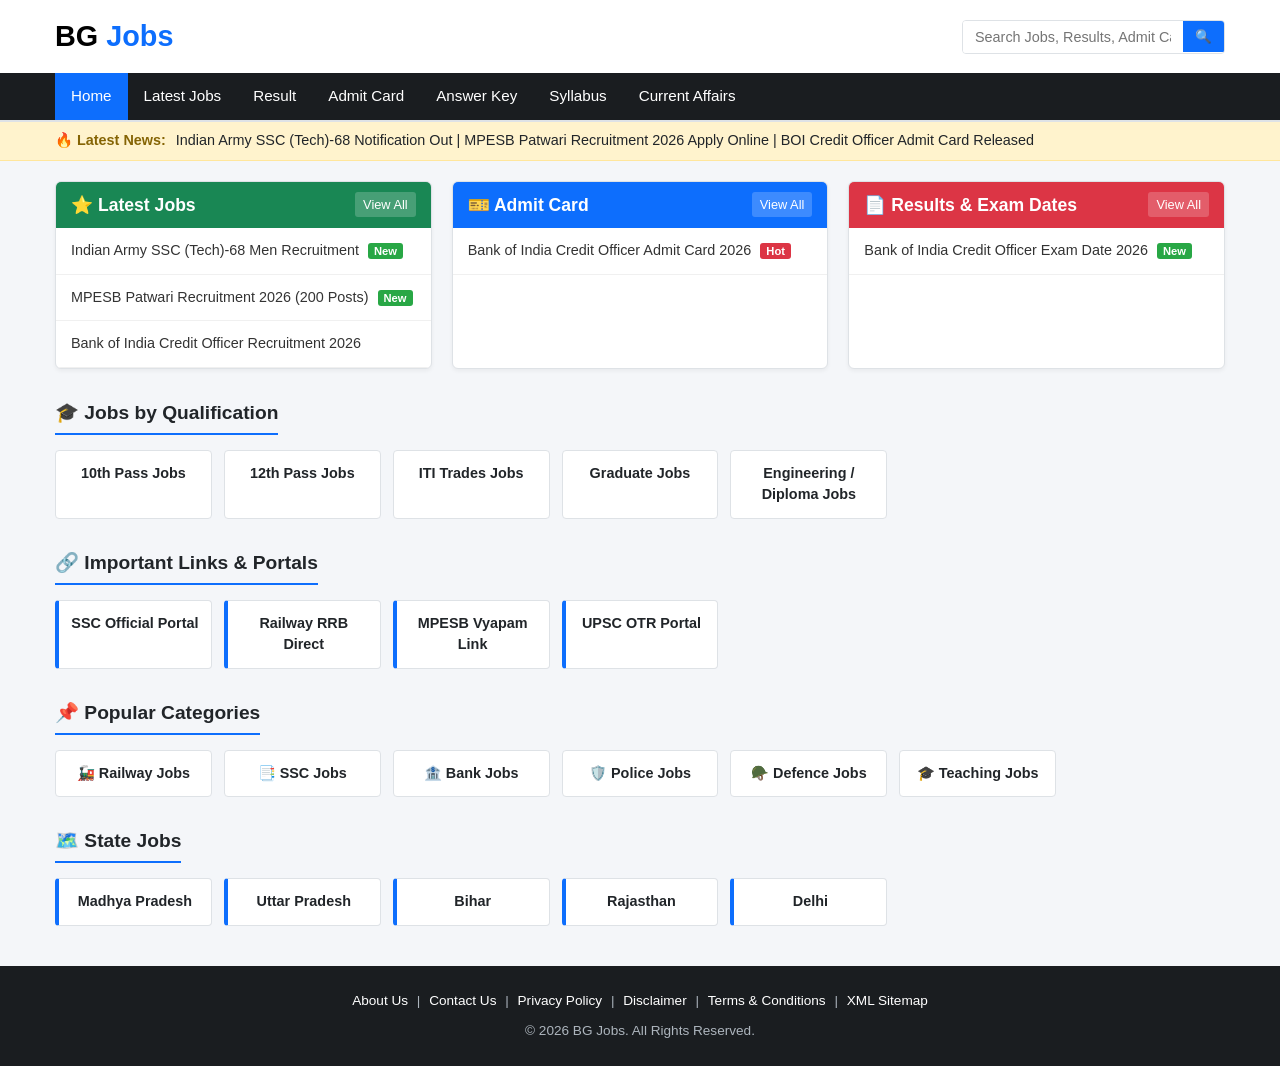
==== index.html @ e2cf0f4a "Update index.html" ====
<!DOCTYPE html>
<html lang="hi">
<head>
    <meta charset="UTF-8">
    <meta name="viewport" content="width=device-width, initial-scale=1.0">
    <meta http-equiv="X-UA-Compatible" content="IE=edge">
    
    <!-- Title & Primary SEO Meta Tags -->
    <title>BG Jobs | Latest Sarkari Jobs, Admit Card & Results 2026</title>
    <meta name="description" content="BG Jobs: Get latest updates on Sarkari Result, Railway, SSC, Bank, MPESB, Police Govt Jobs, Admit Cards, Answer Keys, Syllabus & Admissions in Hindi.">
    <meta name="keywords" content="Sarkari Result, BG Jobs, MPESB Patwari, Bank Jobs, SSC CGL 2026, Railway Recruitment, Admit Card, Results 2026">
    <meta name="author" content="BG Jobs">
    <meta name="robots" content="index, follow, max-image-preview:large">
    <meta name="theme-color" content="#0b7a2f">

    <!-- Preconnect for Performance -->
    <link rel="preconnect" href="https://fonts.googleapis.com">
    <link rel="preconnect" href="https://fonts.gstatic.com" crossorigin>

    <!-- Canonical URL -->
    <link rel="canonical" href="https://bgsarkariresult.github.io/bgjob/">

    <!-- Open Graph for Social Sharing -->
    <meta property="og:title" content="BG Jobs - Latest Sarkari Jobs, Results & Admit Card 2026">
    <meta property="og:description" content="Find all latest government job notifications, admit cards, and results on BG Jobs.">
    <meta property="og:type" content="website">
    <meta property="og:url" content="https://bgsarkariresult.github.io/bgjob/">
    <meta property="og:image" content="https://bgsarkariresult.github.io/bgjob/assets/images/og-image.jpg">
    <meta property="og:site_name" content="BG Jobs">
    <meta property="og:locale" content="hi_IN">

    <!-- Twitter Card Meta -->
    <meta name="twitter:card" content="summary_large_image">
    <meta name="twitter:title" content="BG Jobs | Latest Sarkari Jobs 2026">
    <meta name="twitter:description" content="Latest Govt Jobs, Admit Card, Answer Key & Results Updates in Hindi.">
    <meta name="twitter:image" content="https://bgsarkariresult.github.io/bgjob/assets/images/og-image.jpg">

    <!-- Icons & Manifest -->
    <link rel="shortcut icon" href="favicon.ico" type="image/x-icon">
    <link rel="icon" type="image/png" sizes="32x32" href="assets/images/favicon-32x32.png">
    <link rel="icon" type="image/png" sizes="16x16" href="assets/images/favicon-16x16.png">
    <link rel="apple-touch-icon" sizes="180x180" href="assets/images/apple-touch-icon.png">
    <link rel="manifest" href="manifest.json">

    <!-- Stylesheet -->
    <link rel="stylesheet" href="assets/css/style.css">

    <!-- WebSite Schema JSON-LD -->
    <script type="application/ld+json">
    {
      "@context": "https://schema.org",
      "@type": "WebSite",
      "name": "BG Jobs",
      "url": "https://bgsarkariresult.github.io/bgjob/",
      "potentialAction": {
        "@type": "SearchAction",
        "target": "https://bgsarkariresult.github.io/bgjob/search.html?q={search_term_string}",
        "query-input": "required name=search_term_string"
      }
    }
    </script>
</head>
<body>

    <!-- Header & Navigation -->
    <header class="site-header">
        <div class="container header-flex">
            <!-- Single H1 for SEO Integrity -->
            <h1 class="logo">
                <a href="index.html">BG <span>Jobs</span></a>
            </h1>
            <div class="search-box">
                <input type="text" id="searchInput" placeholder="Search Jobs, Results, Admit Card...">
                <button type="button" id="searchBtn" aria-label="Search">🔍</button>
            </div>
        </div>
        <nav class="main-nav">
            <div class="container nav-links">
                <a href="index.html" class="active">Home</a>
                <a href="jobs/index.html">Latest Jobs</a>
                <a href="results/index.html">Result</a>
                <a href="admit-card/index.html">Admit Card</a>
                <a href="answer-key/index.html">Answer Key</a>
                <a href="syllabus/index.html">Syllabus</a>
                <a href="current-affairs/index.html">Current Affairs</a>
            </div>
        </nav>
    </header>

    <!-- News Ticker Section -->
    <div class="ticker-wrapper">
        <div class="container ticker-flex">
            <span class="ticker-label">🔥 Latest News:</span>
            <div class="ticker-content">
                <a href="jobs/indian-army-ssc-tech-68-men-recruitment-2026-notification-eligibility-dates-salary.html">Indian Army SSC (Tech)-68 Notification Out</a> | 
                <a href="jobs/mpesb-patwari-recruitment-2026-notification-out-apply-online-for-200-posts.html">MPESB Patwari Recruitment 2026 Apply Online</a> | 
                <a href="jobs/bank-of-india-credit-officer-admit-card-2026-out-download-call-letter-at-bankofindia-co-in.html">BOI Credit Officer Admit Card Released</a>
            </div>
        </div>
    </div>

    <main class="container main-content">

        <!-- Core Sarkari Result 3-Column Grid -->
        <div class="job-grid-container">
            
            <!-- Column 1: Latest Jobs -->
            <section class="job-card-box">
                <div class="box-header bg-green">
                    <h2>⭐ Latest Jobs</h2>
                    <a href="jobs/index.html">View All</a>
                </div>
                <ul class="job-list">
                    <li><a href="jobs/indian-army-ssc-tech-68-men-recruitment-2026-notification-eligibility-dates-salary.html">Indian Army SSC (Tech)-68 Men Recruitment <span class="badge new">New</span></a></li>
                    <li><a href="jobs/mpesb-patwari-recruitment-2026-notification-out-apply-online-for-200-posts.html">MPESB Patwari Recruitment 2026 (200 Posts) <span class="badge new">New</span></a></li>
                    <li><a href="jobs/bank-of-india-credit-officer-exam-date-2026-out-check-exam-date-admit-card-link.html">Bank of India Credit Officer Recruitment 2026</a></li>
                </ul>
            </section>

            <!-- Column 2: Admit Card -->
            <section class="job-card-box">
                <div class="box-header bg-blue">
                    <h2>🎫 Admit Card</h2>
                    <a href="admit-card/index.html">View All</a>
                </div>
                <ul class="job-list">
                    <li><a href="jobs/bank-of-india-credit-officer-admit-card-2026-out-download-call-letter-at-bankofindia-co-in.html">Bank of India Credit Officer Admit Card 2026 <span class="badge hot">Hot</span></a></li>
                </ul>
            </section>

            <!-- Column 3: Results & Exam Dates -->
            <section class="job-card-box">
                <div class="box-header bg-red">
                    <h2>📄 Results & Exam Dates</h2>
                    <a href="results/index.html">View All</a>
                </div>
                <ul class="job-list">
                    <li><a href="jobs/bank-of-india-credit-officer-exam-date-2026-out-check-exam-date-admit-card-link.html">Bank of India Credit Officer Exam Date 2026 <span class="badge new">New</span></a></li>
                </ul>
            </section>

        </div>

        <!-- Additional Section: Qualification-Wise Jobs -->
        <section class="categories-section">
            <h2 class="section-title">🎓 Jobs by Qualification</h2>
            <div class="category-grid">
                <a href="qualification/10th-pass.html" class="cat-btn">10th Pass Jobs</a>
                <a href="qualification/12th-pass.html" class="cat-btn">12th Pass Jobs</a>
                <a href="qualification/iti-jobs.html" class="cat-btn">ITI Trades Jobs</a>
                <a href="qualification/graduate.html" class="cat-btn">Graduate Jobs</a>
                <a href="qualification/diploma.html" class="cat-btn">Engineering / Diploma Jobs</a>
            </div>
        </section>

        <!-- Additional Section: Important Links -->
        <section class="categories-section">
            <h2 class="section-title">🔗 Important Links & Portals</h2>
            <div class="category-grid">
                <a href="important/ssc-portal.html" class="cat-btn state">SSC Official Portal</a>
                <a href="important/rrb-portal.html" class="cat-btn state">Railway RRB Direct</a>
                <a href="important/mpesb-portal.html" class="cat-btn state">MPESB Vyapam Link</a>
                <a href="important/upsc-portal.html" class="cat-btn state">UPSC OTR Portal</a>
            </div>
        </section>

        <!-- Popular Categories Grid -->
        <section class="categories-section">
            <h2 class="section-title">📌 Popular Categories</h2>
            <div class="category-grid">
                <a href="category/railway.html" class="cat-btn">🚂 Railway Jobs</a>
                <a href="category/ssc.html" class="cat-btn">📑 SSC Jobs</a>
                <a href="category/bank.html" class="cat-btn">🏦 Bank Jobs</a>
                <a href="category/police.html" class="cat-btn">🛡️ Police Jobs</a>
                <a href="category/defence.html" class="cat-btn">🪖 Defence Jobs</a>
                <a href="category/teaching.html" class="cat-btn">🎓 Teaching Jobs</a>
            </div>
        </section>

        <!-- State-Wise Jobs -->
        <section class="categories-section">
            <h2 class="section-title">🗺️ State Jobs</h2>
            <div class="category-grid">
                <a href="state-jobs/mp.html" class="cat-btn state">Madhya Pradesh</a>
                <a href="state-jobs/up.html" class="cat-btn state">Uttar Pradesh</a>
                <a href="state-jobs/bihar.html" class="cat-btn state">Bihar</a>
                <a href="state-jobs/rajasthan.html" class="cat-btn state">Rajasthan</a>
                <a href="state-jobs/delhi.html" class="cat-btn state">Delhi</a>
            </div>
        </section>

    </main>

    <!-- Footer -->
    <footer class="site-footer">
        <div class="container footer-content">
            <div class="footer-links">
                <a href="pages/about.html">About Us</a> |
                <a href="pages/contact.html">Contact Us</a> |
                <a href="pages/privacy-policy.html">Privacy Policy</a> |
                <a href="pages/disclaimer.html">Disclaimer</a> |
                <a href="pages/terms.html">Terms & Conditions</a> |
                <a href="sitemap.xml">XML Sitemap</a>
            </div>
            <p class="copyright">&copy; BG Jobs. All Rights Reserved.</p>
        </div>
    </footer>

    <!-- JavaScript File -->
    <script src="assets/js/script.js"></script>
    <script>
        // Dynamic Copyright Year
        document.querySelector(".copyright").innerHTML = "© " + new Date().getFullYear() + " BG Jobs. All Rights Reserved.";
    </script>
</body>
</html>
---- assets/css/style.css ----
/* RESET & VARIABLES */
:root {
    --primary-color: #0d6efd;
    --dark-bg: #1a1d20;
    --light-bg: #f8f9fa;
    --text-color: #212529;
    --border-color: #dee2e6;
    --green-header: #198754;
    --blue-header: #0d6efd;
    --red-header: #dc3545;
}

* {
    margin: 0;
    padding: 0;
    box-sizing: border-box;
    font-family: -apple-system, BlinkMacSystemFont, "Segoe UI", Roboto, Arial, sans-serif;
}

body {
    background-color: #f4f6f9;
    color: var(--text-color);
    line-height: 1.5;
}

.container {
    max-width: 1200px;
    margin: 0 auto;
    padding: 0 15px;
}

a {
    text-decoration: none;
    color: inherit;
}

/* HEADER & NAV */
.site-header {
    background-color: #ffffff;
    border-bottom: 2px solid var(--border-color);
}

.header-flex {
    display: flex;
    justify-content: space-between;
    align-items: center;
    padding: 15px;
    flex-wrap: wrap;
    gap: 10px;
}

.logo {
    font-size: 1.8rem;
    font-weight: 800;
    color: #000;
}

.logo span {
    color: var(--primary-color);
}

.search-box {
    display: flex;
    align-items: center;
    border: 1px solid var(--border-color);
    border-radius: 4px;
    overflow: hidden;
}

.search-box input {
    border: none;
    padding: 8px 12px;
    outline: none;
    font-size: 0.9rem;
    width: 220px;
}

.search-box button {
    background: var(--primary-color);
    border: none;
    padding: 8px 12px;
    color: white;
    cursor: pointer;
}

.main-nav {
    background-color: var(--dark-bg);
}

.nav-links {
    display: flex;
    overflow-x: auto;
    white-space: nowrap;
}

.nav-links a {
    color: #ffffff;
    padding: 12px 16px;
    font-size: 0.95rem;
    font-weight: 500;
}

.nav-links a:hover, .nav-links a.active {
    background-color: var(--primary-color);
}

/* TICKER */
.ticker-wrapper {
    background: #fff3cd;
    border-bottom: 1px solid #ffe69c;
    padding: 8px 0;
    font-size: 0.9rem;
}

.ticker-flex {
    display: flex;
    align-items: center;
    gap: 10px;
}

.ticker-label {
    font-weight: bold;
    color: #856404;
    white-space: nowrap;
}

/* MAIN CONTENT & GRID */
.main-content {
    margin-top: 20px;
    margin-bottom: 30px;
}

.job-grid-container {
    display: grid;
    grid-template-columns: repeat(auto-fit, minmax(300px, 1fr));
    gap: 20px;
}

.job-card-box {
    background: #ffffff;
    border-radius: 6px;
    border: 1px solid var(--border-color);
    overflow: hidden;
    box-shadow: 0 2px 4px rgba(0,0,0,0.05);
}

.box-header {
    padding: 10px 15px;
    color: #ffffff;
    display: flex;
    justify-content: space-between;
    align-items: center;
}

.box-header h2 {
    font-size: 1.1rem;
}

.box-header a {
    font-size: 0.8rem;
    background: rgba(255,255,255,0.2);
    padding: 3px 8px;
    border-radius: 3px;
    color: white;
}

.bg-green { background-color: var(--green-header); }
.bg-blue { background-color: var(--blue-header); }
.bg-red { background-color: var(--red-header); }

.job-list {
    list-style: none;
}

.job-list li {
    border-bottom: 1px solid #f0f0f0;
}

.job-list li a {
    display: block;
    padding: 12px 15px;
    font-size: 0.9rem;
    color: #333;
    transition: background 0.2s;
}

.job-list li a:hover {
    background-color: var(--light-bg);
    color: var(--primary-color);
}

/* BADGES */
.badge {
    font-size: 0.7rem;
    padding: 2px 6px;
    border-radius: 3px;
    color: white;
    font-weight: bold;
    margin-left: 5px;
}

.badge.new { background-color: #28a745; }
.badge.hot { background-color: #dc3545; }

/* CATEGORIES */
.categories-section {
    margin-top: 30px;
}

.section-title {
    font-size: 1.2rem;
    margin-bottom: 15px;
    border-bottom: 2px solid var(--primary-color);
    display: inline-block;
    padding-bottom: 5px;
}

.category-grid {
    display: grid;
    grid-template-columns: repeat(auto-fill, minmax(150px, 1fr));
    gap: 12px;
}

.cat-btn {
    background: #ffffff;
    padding: 12px;
    text-align: center;
    border-radius: 4px;
    border: 1px solid var(--border-color);
    font-size: 0.9rem;
    font-weight: 600;
}

.cat-btn:hover {
    background: var(--primary-color);
    color: white;
}

.cat-btn.state {
    border-left: 4px solid var(--primary-color);
}

/* FOOTER */
.site-footer {
    background-color: var(--dark-bg);
    color: #adb5bd;
    padding: 25px 0;
    margin-top: 40px;
    text-align: center;
    font-size: 0.85rem;
}

.footer-links a {
    color: #ffffff;
    margin: 0 5px;
}

.footer-links a:hover {
    text-decoration: underline;
}

.copyright {
    margin-top: 10px;
}

/* RESPONSIVE DESIGN */
@media (max-width: 600px) {
    .header-flex {
        flex-direction: column;
        align-items: stretch;
    }
    
    .search-box input {
        width: 100%;
    }
    
    .category-grid {
        grid-template-columns: repeat(2, 1fr);
    }
}
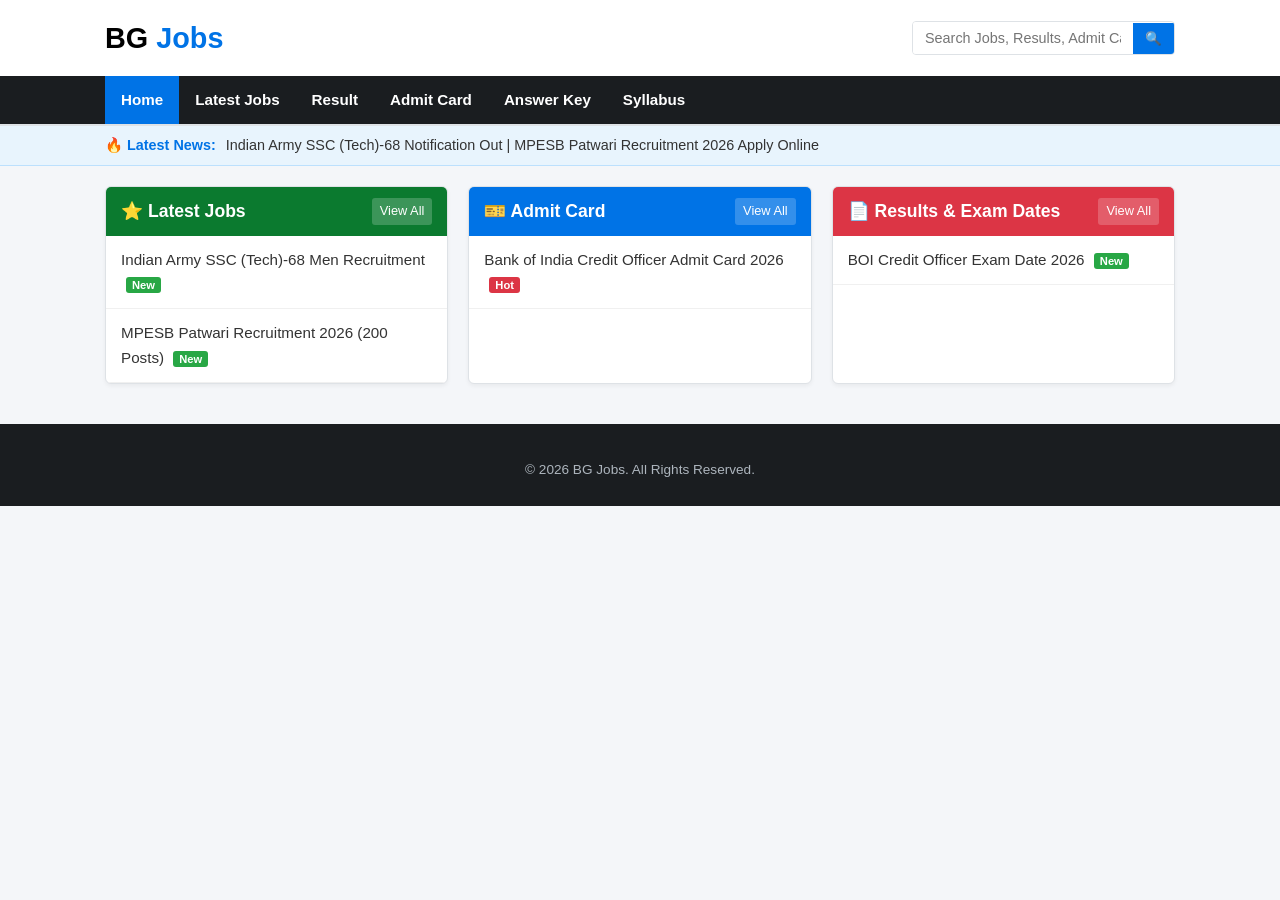
==== commit 3a48e441: "Update index.html" ====
--- a/index.html
+++ b/index.html
@@ -5,67 +5,36 @@
     <meta name="viewport" content="width=device-width, initial-scale=1.0">
     <meta http-equiv="X-UA-Compatible" content="IE=edge">
     
-    <!-- Title & Primary SEO Meta Tags -->
     <title>BG Jobs | Latest Sarkari Jobs, Admit Card & Results 2026</title>
-    <meta name="description" content="BG Jobs: Get latest updates on Sarkari Result, Railway, SSC, Bank, MPESB, Police Govt Jobs, Admit Cards, Answer Keys, Syllabus & Admissions in Hindi.">
+    <meta name="description" content="BG Jobs: Get latest updates on Sarkari Result, Railway, SSC, Bank, MPESB, Police Govt Jobs, Admit Cards, Answer Keys & Syllabus.">
     <meta name="keywords" content="Sarkari Result, BG Jobs, MPESB Patwari, Bank Jobs, SSC CGL 2026, Railway Recruitment, Admit Card, Results 2026">
     <meta name="author" content="BG Jobs">
     <meta name="robots" content="index, follow, max-image-preview:large">
-    <meta name="theme-color" content="#0b7a2f">
+    <meta name="theme-color" content="#0073e6">
 
-    <!-- Preconnect for Performance -->
-    <link rel="preconnect" href="https://fonts.googleapis.com">
-    <link rel="preconnect" href="https://fonts.gstatic.com" crossorigin>
-
-    <!-- Canonical URL -->
     <link rel="canonical" href="https://bgsarkariresult.github.io/bgjob/">
 
-    <!-- Open Graph for Social Sharing -->
     <meta property="og:title" content="BG Jobs - Latest Sarkari Jobs, Results & Admit Card 2026">
     <meta property="og:description" content="Find all latest government job notifications, admit cards, and results on BG Jobs.">
     <meta property="og:type" content="website">
     <meta property="og:url" content="https://bgsarkariresult.github.io/bgjob/">
-    <meta property="og:image" content="https://bgsarkariresult.github.io/bgjob/assets/images/og-image.jpg">
     <meta property="og:site_name" content="BG Jobs">
-    <meta property="og:locale" content="hi_IN">
 
-    <!-- Twitter Card Meta -->
-    <meta name="twitter:card" content="summary_large_image">
-    <meta name="twitter:title" content="BG Jobs | Latest Sarkari Jobs 2026">
-    <meta name="twitter:description" content="Latest Govt Jobs, Admit Card, Answer Key & Results Updates in Hindi.">
-    <meta name="twitter:image" content="https://bgsarkariresult.github.io/bgjob/assets/images/og-image.jpg">
-
-    <!-- Icons & Manifest -->
-    <link rel="shortcut icon" href="favicon.ico" type="image/x-icon">
-    <link rel="icon" type="image/png" sizes="32x32" href="assets/images/favicon-32x32.png">
-    <link rel="icon" type="image/png" sizes="16x16" href="assets/images/favicon-16x16.png">
-    <link rel="apple-touch-icon" sizes="180x180" href="assets/images/apple-touch-icon.png">
-    <link rel="manifest" href="manifest.json">
-
-    <!-- Stylesheet -->
     <link rel="stylesheet" href="assets/css/style.css">
 
-    <!-- WebSite Schema JSON-LD -->
     <script type="application/ld+json">
     {
       "@context": "https://schema.org",
       "@type": "WebSite",
       "name": "BG Jobs",
-      "url": "https://bgsarkariresult.github.io/bgjob/",
-      "potentialAction": {
-        "@type": "SearchAction",
-        "target": "https://bgsarkariresult.github.io/bgjob/search.html?q={search_term_string}",
-        "query-input": "required name=search_term_string"
-      }
+      "url": "https://bgsarkariresult.github.io/bgjob/"
     }
     </script>
 </head>
 <body>
 
-    <!-- Header & Navigation -->
     <header class="site-header">
         <div class="container header-flex">
-            <!-- Single H1 for SEO Integrity -->
             <h1 class="logo">
                 <a href="index.html">BG <span>Jobs</span></a>
             </h1>
@@ -82,29 +51,23 @@
                 <a href="admit-card/index.html">Admit Card</a>
                 <a href="answer-key/index.html">Answer Key</a>
                 <a href="syllabus/index.html">Syllabus</a>
-                <a href="current-affairs/index.html">Current Affairs</a>
             </div>
         </nav>
     </header>
 
-    <!-- News Ticker Section -->
     <div class="ticker-wrapper">
         <div class="container ticker-flex">
             <span class="ticker-label">🔥 Latest News:</span>
             <div class="ticker-content">
                 <a href="jobs/indian-army-ssc-tech-68-men-recruitment-2026-notification-eligibility-dates-salary.html">Indian Army SSC (Tech)-68 Notification Out</a> | 
-                <a href="jobs/mpesb-patwari-recruitment-2026-notification-out-apply-online-for-200-posts.html">MPESB Patwari Recruitment 2026 Apply Online</a> | 
-                <a href="jobs/bank-of-india-credit-officer-admit-card-2026-out-download-call-letter-at-bankofindia-co-in.html">BOI Credit Officer Admit Card Released</a>
+                <a href="jobs/mpesb-patwari-recruitment-2026-notification-out-apply-online-for-200-posts.html">MPESB Patwari Recruitment 2026 Apply Online</a>
             </div>
         </div>
     </div>
 
     <main class="container main-content">
-
-        <!-- Core Sarkari Result 3-Column Grid -->
         <div class="job-grid-container">
             
-            <!-- Column 1: Latest Jobs -->
             <section class="job-card-box">
                 <div class="box-header bg-green">
                     <h2>⭐ Latest Jobs</h2>
@@ -113,104 +76,37 @@
                 <ul class="job-list">
                     <li><a href="jobs/indian-army-ssc-tech-68-men-recruitment-2026-notification-eligibility-dates-salary.html">Indian Army SSC (Tech)-68 Men Recruitment <span class="badge new">New</span></a></li>
                     <li><a href="jobs/mpesb-patwari-recruitment-2026-notification-out-apply-online-for-200-posts.html">MPESB Patwari Recruitment 2026 (200 Posts) <span class="badge new">New</span></a></li>
-                    <li><a href="jobs/bank-of-india-credit-officer-exam-date-2026-out-check-exam-date-admit-card-link.html">Bank of India Credit Officer Recruitment 2026</a></li>
                 </ul>
             </section>
 
-            <!-- Column 2: Admit Card -->
             <section class="job-card-box">
                 <div class="box-header bg-blue">
                     <h2>🎫 Admit Card</h2>
                     <a href="admit-card/index.html">View All</a>
                 </div>
                 <ul class="job-list">
-                    <li><a href="jobs/bank-of-india-credit-officer-admit-card-2026-out-download-call-letter-at-bankofindia-co-in.html">Bank of India Credit Officer Admit Card 2026 <span class="badge hot">Hot</span></a></li>
+                    <li><a href="jobs/bank-of-india-credit-officer-admit-card-2026-out-download-call-letter.html">Bank of India Credit Officer Admit Card 2026 <span class="badge hot">Hot</span></a></li>
                 </ul>
             </section>
 
-            <!-- Column 3: Results & Exam Dates -->
             <section class="job-card-box">
                 <div class="box-header bg-red">
                     <h2>📄 Results & Exam Dates</h2>
                     <a href="results/index.html">View All</a>
                 </div>
                 <ul class="job-list">
-                    <li><a href="jobs/bank-of-india-credit-officer-exam-date-2026-out-check-exam-date-admit-card-link.html">Bank of India Credit Officer Exam Date 2026 <span class="badge new">New</span></a></li>
+                    <li><a href="jobs/bank-of-india-credit-officer-admit-card-2026-out-download-call-letter.html">BOI Credit Officer Exam Date 2026 <span class="badge new">New</span></a></li>
                 </ul>
             </section>
 
         </div>
-
-        <!-- Additional Section: Qualification-Wise Jobs -->
-        <section class="categories-section">
-            <h2 class="section-title">🎓 Jobs by Qualification</h2>
-            <div class="category-grid">
-                <a href="qualification/10th-pass.html" class="cat-btn">10th Pass Jobs</a>
-                <a href="qualification/12th-pass.html" class="cat-btn">12th Pass Jobs</a>
-                <a href="qualification/iti-jobs.html" class="cat-btn">ITI Trades Jobs</a>
-                <a href="qualification/graduate.html" class="cat-btn">Graduate Jobs</a>
-                <a href="qualification/diploma.html" class="cat-btn">Engineering / Diploma Jobs</a>
-            </div>
-        </section>
-
-        <!-- Additional Section: Important Links -->
-        <section class="categories-section">
-            <h2 class="section-title">🔗 Important Links & Portals</h2>
-            <div class="category-grid">
-                <a href="important/ssc-portal.html" class="cat-btn state">SSC Official Portal</a>
-                <a href="important/rrb-portal.html" class="cat-btn state">Railway RRB Direct</a>
-                <a href="important/mpesb-portal.html" class="cat-btn state">MPESB Vyapam Link</a>
-                <a href="important/upsc-portal.html" class="cat-btn state">UPSC OTR Portal</a>
-            </div>
-        </section>
-
-        <!-- Popular Categories Grid -->
-        <section class="categories-section">
-            <h2 class="section-title">📌 Popular Categories</h2>
-            <div class="category-grid">
-                <a href="category/railway.html" class="cat-btn">🚂 Railway Jobs</a>
-                <a href="category/ssc.html" class="cat-btn">📑 SSC Jobs</a>
-                <a href="category/bank.html" class="cat-btn">🏦 Bank Jobs</a>
-                <a href="category/police.html" class="cat-btn">🛡️ Police Jobs</a>
-                <a href="category/defence.html" class="cat-btn">🪖 Defence Jobs</a>
-                <a href="category/teaching.html" class="cat-btn">🎓 Teaching Jobs</a>
-            </div>
-        </section>
-
-        <!-- State-Wise Jobs -->
-        <section class="categories-section">
-            <h2 class="section-title">🗺️ State Jobs</h2>
-            <div class="category-grid">
-                <a href="state-jobs/mp.html" class="cat-btn state">Madhya Pradesh</a>
-                <a href="state-jobs/up.html" class="cat-btn state">Uttar Pradesh</a>
-                <a href="state-jobs/bihar.html" class="cat-btn state">Bihar</a>
-                <a href="state-jobs/rajasthan.html" class="cat-btn state">Rajasthan</a>
-                <a href="state-jobs/delhi.html" class="cat-btn state">Delhi</a>
-            </div>
-        </section>
-
     </main>
 
-    <!-- Footer -->
     <footer class="site-footer">
         <div class="container footer-content">
-            <div class="footer-links">
-                <a href="pages/about.html">About Us</a> |
-                <a href="pages/contact.html">Contact Us</a> |
-                <a href="pages/privacy-policy.html">Privacy Policy</a> |
-                <a href="pages/disclaimer.html">Disclaimer</a> |
-                <a href="pages/terms.html">Terms & Conditions</a> |
-                <a href="sitemap.xml">XML Sitemap</a>
-            </div>
-            <p class="copyright">&copy; BG Jobs. All Rights Reserved.</p>
+            <p class="copyright">&copy; 2026 BG Jobs. All Rights Reserved.</p>
         </div>
     </footer>
 
-    <!-- JavaScript File -->
-    <script src="assets/js/script.js"></script>
-    <script>
-        // Dynamic Copyright Year
-        document.querySelector(".copyright").innerHTML = "© " + new Date().getFullYear() + " BG Jobs. All Rights Reserved.";
-    </script>
 </body>
 </html>
--- a/assets/css/style.css
+++ b/assets/css/style.css
@@ -1,12 +1,14 @@
-/* RESET & VARIABLES */
+/* RESET & GLOBAL VARIABLES */
 :root {
-    --primary-color: #0d6efd;
+    --primary-color: #0073e6;
+    --primary-hover: #005bb5;
+    --success-color: #0b7a2f;
     --dark-bg: #1a1d20;
-    --light-bg: #f8f9fa;
-    --text-color: #212529;
+    --light-bg: #f4f6f9;
+    --text-color: #333333;
     --border-color: #dee2e6;
-    --green-header: #198754;
-    --blue-header: #0d6efd;
+    --green-header: #0b7a2f;
+    --blue-header: #0073e6;
     --red-header: #dc3545;
 }
 
@@ -18,13 +20,13 @@
 }
 
 body {
-    background-color: #f4f6f9;
+    background-color: var(--light-bg);
     color: var(--text-color);
-    line-height: 1.5;
+    line-height: 1.6;
 }
 
 .container {
-    max-width: 1200px;
+    max-width: 1100px;
     margin: 0 auto;
     padding: 0 15px;
 }
@@ -34,7 +36,7 @@
     color: inherit;
 }
 
-/* HEADER & NAV */
+/* HEADER & NAVIGATION */
 .site-header {
     background-color: #ffffff;
     border-bottom: 2px solid var(--border-color);
@@ -97,7 +99,7 @@
     color: #ffffff;
     padding: 12px 16px;
     font-size: 0.95rem;
-    font-weight: 500;
+    font-weight: bold;
 }
 
 .nav-links a:hover, .nav-links a.active {
@@ -106,8 +108,8 @@
 
 /* TICKER */
 .ticker-wrapper {
-    background: #fff3cd;
-    border-bottom: 1px solid #ffe69c;
+    background: #e8f4fd;
+    border-bottom: 1px solid #bce0fd;
     padding: 8px 0;
     font-size: 0.9rem;
 }
@@ -120,11 +122,11 @@
 
 .ticker-label {
     font-weight: bold;
-    color: #856404;
+    color: var(--primary-color);
     white-space: nowrap;
 }
 
-/* MAIN CONTENT & GRID */
+/* MAIN CONTENT & GRID STRUCTURE */
 .main-content {
     margin-top: 20px;
     margin-bottom: 30px;
@@ -176,20 +178,20 @@
     border-bottom: 1px solid #f0f0f0;
 }
 
-.job-list li a {
+.job-list li a, .card {
     display: block;
     padding: 12px 15px;
-    font-size: 0.9rem;
+    font-size: 0.95rem;
     color: #333;
     transition: background 0.2s;
 }
 
-.job-list li a:hover {
-    background-color: var(--light-bg);
+.job-list li a:hover, .card:hover {
+    background-color: #e8f4fd;
     color: var(--primary-color);
 }
 
-/* BADGES */
+/* BADGES & BUTTONS */
 .badge {
     font-size: 0.7rem;
     padding: 2px 6px;
@@ -202,7 +204,6 @@
 .badge.new { background-color: #28a745; }
 .badge.hot { background-color: #dc3545; }
 
-/* CATEGORIES */
 .categories-section {
     margin-top: 30px;
 }
@@ -217,7 +218,7 @@
 
 .category-grid {
     display: grid;
-    grid-template-columns: repeat(auto-fill, minmax(150px, 1fr));
+    grid-template-columns: repeat(auto-fill, minmax(160px, 1fr));
     gap: 12px;
 }
 
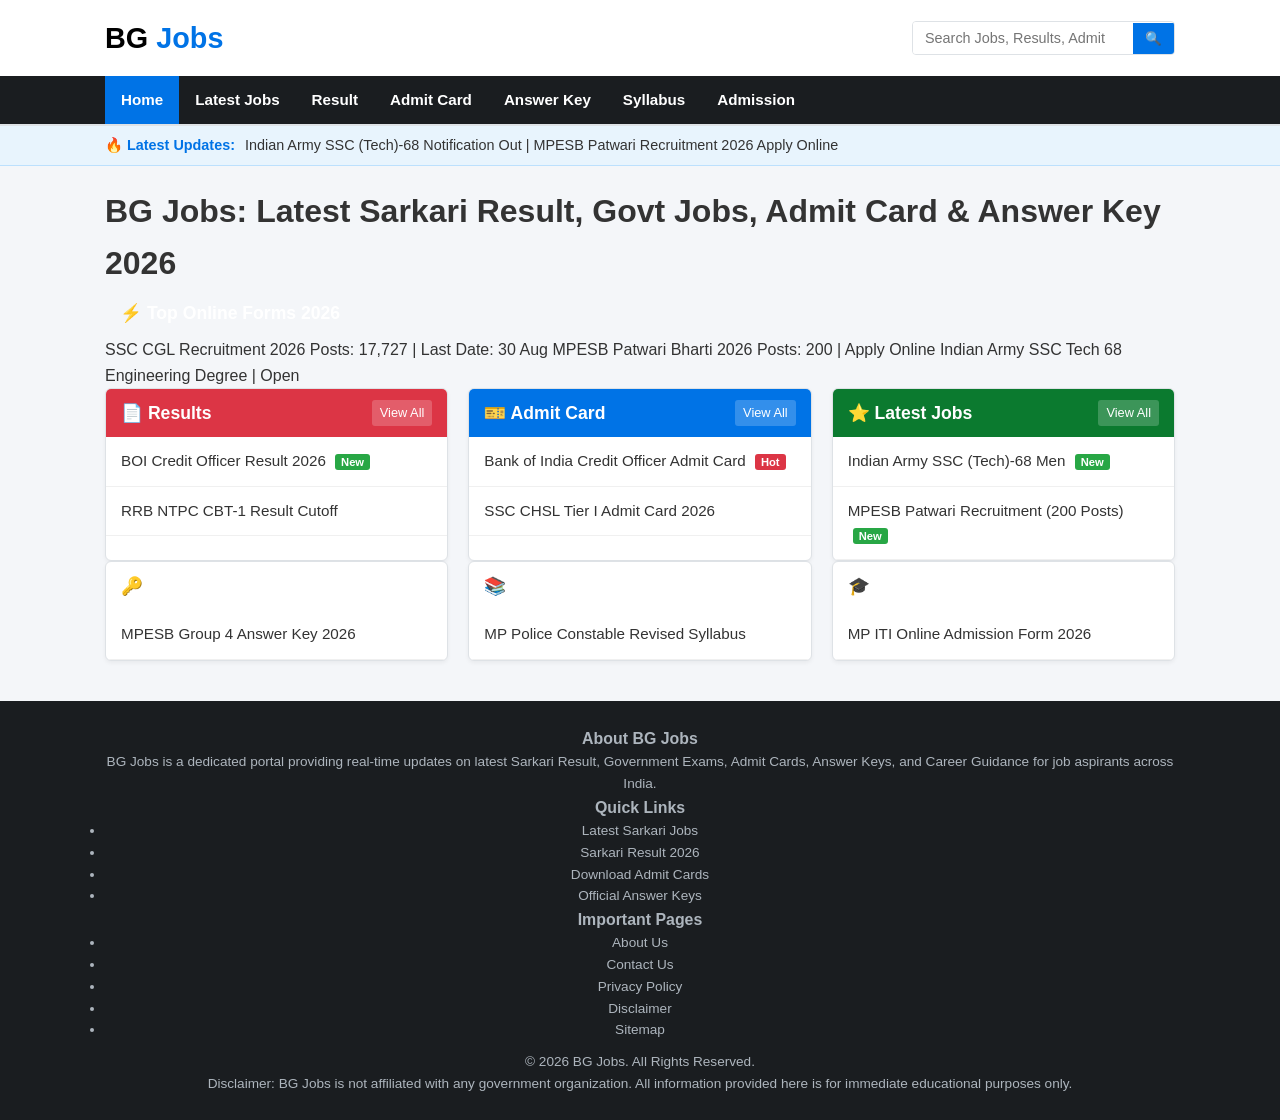
==== commit d051f5d6: "Update index.html" ====
--- a/index.html
+++ b/index.html
@@ -5,6 +5,7 @@
     <meta name="viewport" content="width=device-width, initial-scale=1.0">
     <meta http-equiv="X-UA-Compatible" content="IE=edge">
     
+    <!-- Primary Meta Tags -->
     <title>BG Jobs | Latest Sarkari Jobs, Admit Card & Results 2026</title>
     <meta name="description" content="BG Jobs: Get latest updates on Sarkari Result, Railway, SSC, Bank, MPESB, Police Govt Jobs, Admit Cards, Answer Keys & Syllabus.">
     <meta name="keywords" content="Sarkari Result, BG Jobs, MPESB Patwari, Bank Jobs, SSC CGL 2026, Railway Recruitment, Admit Card, Results 2026">
@@ -12,38 +13,78 @@
     <meta name="robots" content="index, follow, max-image-preview:large">
     <meta name="theme-color" content="#0073e6">
 
+    <!-- Favicon -->
+    <link rel="icon" type="image/x-icon" href="assets/images/favicon.ico">
+
+    <!-- Canonical URL -->
     <link rel="canonical" href="https://bgsarkariresult.github.io/bgjob/">
 
+    <!-- Open Graph / Facebook / WhatsApp -->
+    <meta property="og:type" content="website">
+    <meta property="og:url" content="https://bgsarkariresult.github.io/bgjob/">
     <meta property="og:title" content="BG Jobs - Latest Sarkari Jobs, Results & Admit Card 2026">
     <meta property="og:description" content="Find all latest government job notifications, admit cards, and results on BG Jobs.">
-    <meta property="og:type" content="website">
-    <meta property="og:url" content="https://bgsarkariresult.github.io/bgjob/">
+    <meta property="og:image" content="https://bgsarkariresult.github.io/bgjob/assets/images/og-image.png">
     <meta property="og:site_name" content="BG Jobs">
 
+    <!-- Twitter -->
+    <meta name="twitter:card" content="summary_large_image">
+    <meta name="twitter:url" content="https://bgsarkariresult.github.io/bgjob/">
+    <meta name="twitter:title" content="BG Jobs - Latest Sarkari Jobs, Results & Admit Card 2026">
+    <meta name="twitter:description" content="Find all latest government job notifications, admit cards, and results on BG Jobs.">
+    <meta name="twitter:image" content="https://bgsarkariresult.github.io/bgjob/assets/images/og-image.png">
+
+    <!-- Preload & CSS -->
+    <link rel="preload" href="assets/css/style.css" as="style">
     <link rel="stylesheet" href="assets/css/style.css">
 
+    <!-- Structured Data (Schema.org) -->
     <script type="application/ld+json">
     {
       "@context": "https://schema.org",
-      "@type": "WebSite",
-      "name": "BG Jobs",
-      "url": "https://bgsarkariresult.github.io/bgjob/"
+      "@graph": [
+        {
+          "@type": "Organization",
+          "@id": "https://bgsarkariresult.github.io/bgjob/#organization",
+          "name": "BG Jobs",
+          "url": "https://bgsarkariresult.github.io/bgjob/",
+          "logo": "https://bgsarkariresult.github.io/bgjob/assets/images/logo.png"
+        },
+        {
+          "@type": "WebSite",
+          "@id": "https://bgsarkariresult.github.io/bgjob/#website",
+          "url": "https://bgsarkariresult.github.io/bgjob/",
+          "name": "BG Jobs",
+          "publisher": {
+            "@id": "https://bgsarkariresult.github.io/bgjob/#organization"
+          },
+          "potentialAction": {
+            "@type": "SearchAction",
+            "target": "https://bgsarkariresult.github.io/bgjob/search.html?q={search_term_string}",
+            "query-input": "required name=search_term_string"
+          }
+        }
+      ]
     }
     </script>
 </head>
 <body>
 
-    <header class="site-header">
+    <!-- Header Section -->
+    <header class="site-header sticky-header">
         <div class="container header-flex">
-            <h1 class="logo">
+            <div class="logo">
                 <a href="index.html">BG <span>Jobs</span></a>
-            </h1>
-            <div class="search-box">
-                <input type="text" id="searchInput" placeholder="Search Jobs, Results, Admit Card...">
-                <button type="button" id="searchBtn" aria-label="Search">🔍</button>
-            </div>
-        </div>
-        <nav class="main-nav">
+            </div>
+            
+            <!-- Real Search Form -->
+            <form action="search.html" method="GET" class="search-box" role="search">
+                <input type="search" id="searchInput" name="q" placeholder="Search Jobs, Results, Admit Card..." required autocomplete="off">
+                <button type="submit" id="searchBtn" aria-label="Search">🔍</button>
+            </form>
+        </div>
+        
+        <nav class="main-nav" aria-label="Main Navigation">
             <div class="container nav-links">
                 <a href="index.html" class="active">Home</a>
                 <a href="jobs/index.html">Latest Jobs</a>
@@ -51,13 +92,15 @@
                 <a href="admit-card/index.html">Admit Card</a>
                 <a href="answer-key/index.html">Answer Key</a>
                 <a href="syllabus/index.html">Syllabus</a>
+                <a href="admission/index.html">Admission</a>
             </div>
         </nav>
     </header>
 
+    <!-- Ticker News Bar -->
     <div class="ticker-wrapper">
         <div class="container ticker-flex">
-            <span class="ticker-label">🔥 Latest News:</span>
+            <span class="ticker-label">🔥 Latest Updates:</span>
             <div class="ticker-content">
                 <a href="jobs/indian-army-ssc-tech-68-men-recruitment-2026-notification-eligibility-dates-salary.html">Indian Army SSC (Tech)-68 Notification Out</a> | 
                 <a href="jobs/mpesb-patwari-recruitment-2026-notification-out-apply-online-for-200-posts.html">MPESB Patwari Recruitment 2026 Apply Online</a>
@@ -66,45 +109,141 @@
     </div>
 
     <main class="container main-content">
+        
+        <!-- Primary H1 Title for SEO (Strictly 1 per page) -->
+        <h1 class="page-title">BG Jobs: Latest Sarkari Result, Govt Jobs, Admit Card & Answer Key 2026</h1>
+
+        <!-- Top Online Forms Grid (Highlight Section) -->
+        <section class="top-online-section" aria-label="Top Recruitment Forms">
+            <div class="box-header bg-purple">
+                <h2>⚡ Top Online Forms 2026</h2>
+            </div>
+            <div class="top-forms-grid">
+                <a href="jobs/ssc-cgl-2026-apply-online.html" class="top-form-card">
+                    <span class="title">SSC CGL Recruitment 2026</span>
+                    <span class="sub-info">Posts: 17,727 | Last Date: 30 Aug</span>
+                </a>
+                <a href="jobs/mpesb-patwari-recruitment-2026-notification-out-apply-online-for-200-posts.html" class="top-form-card">
+                    <span class="title">MPESB Patwari Bharti 2026</span>
+                    <span class="sub-info">Posts: 200 | Apply Online</span>
+                </a>
+                <a href="jobs/indian-army-ssc-tech-68-men-recruitment-2026-notification-eligibility-dates-salary.html" class="top-form-card">
+                    <span class="title">Indian Army SSC Tech 68</span>
+                    <span class="sub-info">Engineering Degree | Open</span>
+                </a>
+            </div>
+        </section>
+
+        <!-- Main Sarkari Result 3-Column Grid -->
         <div class="job-grid-container">
             
+            <!-- Result Column -->
+            <section class="job-card-box">
+                <div class="box-header bg-red">
+                    <h2>📄 Results</h2>
+                    <a href="results/index.html">View All</a>
+                </div>
+                <ul class="job-list">
+                    <li><a href="results/boi-credit-officer-result-2026.html">BOI Credit Officer Result 2026 <span class="badge new">New</span></a></li>
+                    <li><a href="results/rrb-ntpc-stage-1-result.html">RRB NTPC CBT-1 Result Cutoff</a></li>
+                </ul>
+            </section>
+
+            <!-- Admit Card Column -->
+            <section class="job-card-box">
+                <div class="box-header bg-blue">
+                    <h2>🎫 Admit Card</h2>
+                    <a href="admit-card/index.html">View All</a>
+                </div>
+                <ul class="job-list">
+                    <li><a href="admit-card/bank-of-india-credit-officer-admit-card-2026.html">Bank of India Credit Officer Admit Card <span class="badge hot">Hot</span></a></li>
+                    <li><a href="admit-card/ssc-chsl-tier-1-admit-card.html">SSC CHSL Tier I Admit Card 2026</a></li>
+                </ul>
+            </section>
+
+            <!-- Latest Jobs Column -->
             <section class="job-card-box">
                 <div class="box-header bg-green">
                     <h2>⭐ Latest Jobs</h2>
                     <a href="jobs/index.html">View All</a>
                 </div>
                 <ul class="job-list">
-                    <li><a href="jobs/indian-army-ssc-tech-68-men-recruitment-2026-notification-eligibility-dates-salary.html">Indian Army SSC (Tech)-68 Men Recruitment <span class="badge new">New</span></a></li>
-                    <li><a href="jobs/mpesb-patwari-recruitment-2026-notification-out-apply-online-for-200-posts.html">MPESB Patwari Recruitment 2026 (200 Posts) <span class="badge new">New</span></a></li>
-                </ul>
-            </section>
-
-            <section class="job-card-box">
-                <div class="box-header bg-blue">
-                    <h2>🎫 Admit Card</h2>
-                    <a href="admit-card/index.html">View All</a>
-                </div>
-                <ul class="job-list">
-                    <li><a href="jobs/bank-of-india-credit-officer-admit-card-2026-out-download-call-letter.html">Bank of India Credit Officer Admit Card 2026 <span class="badge hot">Hot</span></a></li>
-                </ul>
-            </section>
-
-            <section class="job-card-box">
-                <div class="box-header bg-red">
-                    <h2>📄 Results & Exam Dates</h2>
-                    <a href="results/index.html">View All</a>
-                </div>
-                <ul class="job-list">
-                    <li><a href="jobs/bank-of-india-credit-officer-admit-card-2026-out-download-call-letter.html">BOI Credit Officer Exam Date 2026 <span class="badge new">New</span></a></li>
-                </ul>
-            </section>
-
-        </div>
+                    <li><a href="jobs/indian-army-ssc-tech-68-men-recruitment-2026-notification-eligibility-dates-salary.html">Indian Army SSC (Tech)-68 Men <span class="badge new">New</span></a></li>
+                    <li><a href="jobs/mpesb-patwari-recruitment-2026-notification-out-apply-online-for-200-posts.html">MPESB Patwari Recruitment (200 Posts) <span class="badge new">New</span></a></li>
+                </ul>
+            </section>
+
+        </div>
+
+        <!-- Secondary Categories (Answer Key, Syllabus, Admission) -->
+        <div class="job-grid-container secondary-grid">
+            
+            <section class="job-card-box">
+                <div class="box-header bg-dark">
+                    <h2>🔑 Answer Key</h2>
+                    <a href="answer-key/index.html">View All</a>
+                </div>
+                <ul class="job-list">
+                    <li><a href="answer-key/mpesb-group-4-answer-key.html">MPESB Group 4 Answer Key 2026</a></li>
+                </ul>
+            </section>
+
+            <section class="job-card-box">
+                <div class="box-header bg-orange">
+                    <h2>📚 Syllabus</h2>
+                    <a href="syllabus/index.html">View All</a>
+                </div>
+                <ul class="job-list">
+                    <li><a href="syllabus/mp-police-constable-syllabus.html">MP Police Constable Revised Syllabus</a></li>
+                </ul>
+            </section>
+
+            <section class="job-card-box">
+                <div class="box-header bg-teal">
+                    <h2>🎓 Admission</h2>
+                    <a href="admission/index.html">View All</a>
+                </div>
+                <ul class="job-list">
+                    <li><a href="admission/mp-iti-admission-2026.html">MP ITI Online Admission Form 2026</a></li>
+                </ul>
+            </section>
+
+        </div>
+
     </main>
 
+    <!-- Comprehensive Footer -->
     <footer class="site-footer">
         <div class="container footer-content">
-            <p class="copyright">&copy; 2026 BG Jobs. All Rights Reserved.</p>
+            <div class="footer-widgets">
+                <div class="footer-col">
+                    <h3>About BG Jobs</h3>
+                    <p>BG Jobs is a dedicated portal providing real-time updates on latest Sarkari Result, Government Exams, Admit Cards, Answer Keys, and Career Guidance for job aspirants across India.</p>
+                </div>
+                <div class="footer-col">
+                    <h3>Quick Links</h3>
+                    <ul>
+                        <li><a href="jobs/index.html">Latest Sarkari Jobs</a></li>
+                        <li><a href="results/index.html">Sarkari Result 2026</a></li>
+                        <li><a href="admit-card/index.html">Download Admit Cards</a></li>
+                        <li><a href="answer-key/index.html">Official Answer Keys</a></li>
+                    </ul>
+                </div>
+                <div class="footer-col">
+                    <h3>Important Pages</h3>
+                    <ul>
+                        <li><a href="about.html">About Us</a></li>
+                        <li><a href="contact.html">Contact Us</a></li>
+                        <li><a href="privacy-policy.html">Privacy Policy</a></li>
+                        <li><a href="disclaimer.html">Disclaimer</a></li>
+                        <li><a href="sitemap.xml">Sitemap</a></li>
+                    </ul>
+                </div>
+            </div>
+            <div class="footer-bottom">
+                <p class="copyright">&copy; 2026 BG Jobs. All Rights Reserved.</p>
+                <p class="disclaimer-text">Disclaimer: BG Jobs is not affiliated with any government organization. All information provided here is for immediate educational purposes only.</p>
+            </div>
         </div>
     </footer>
 
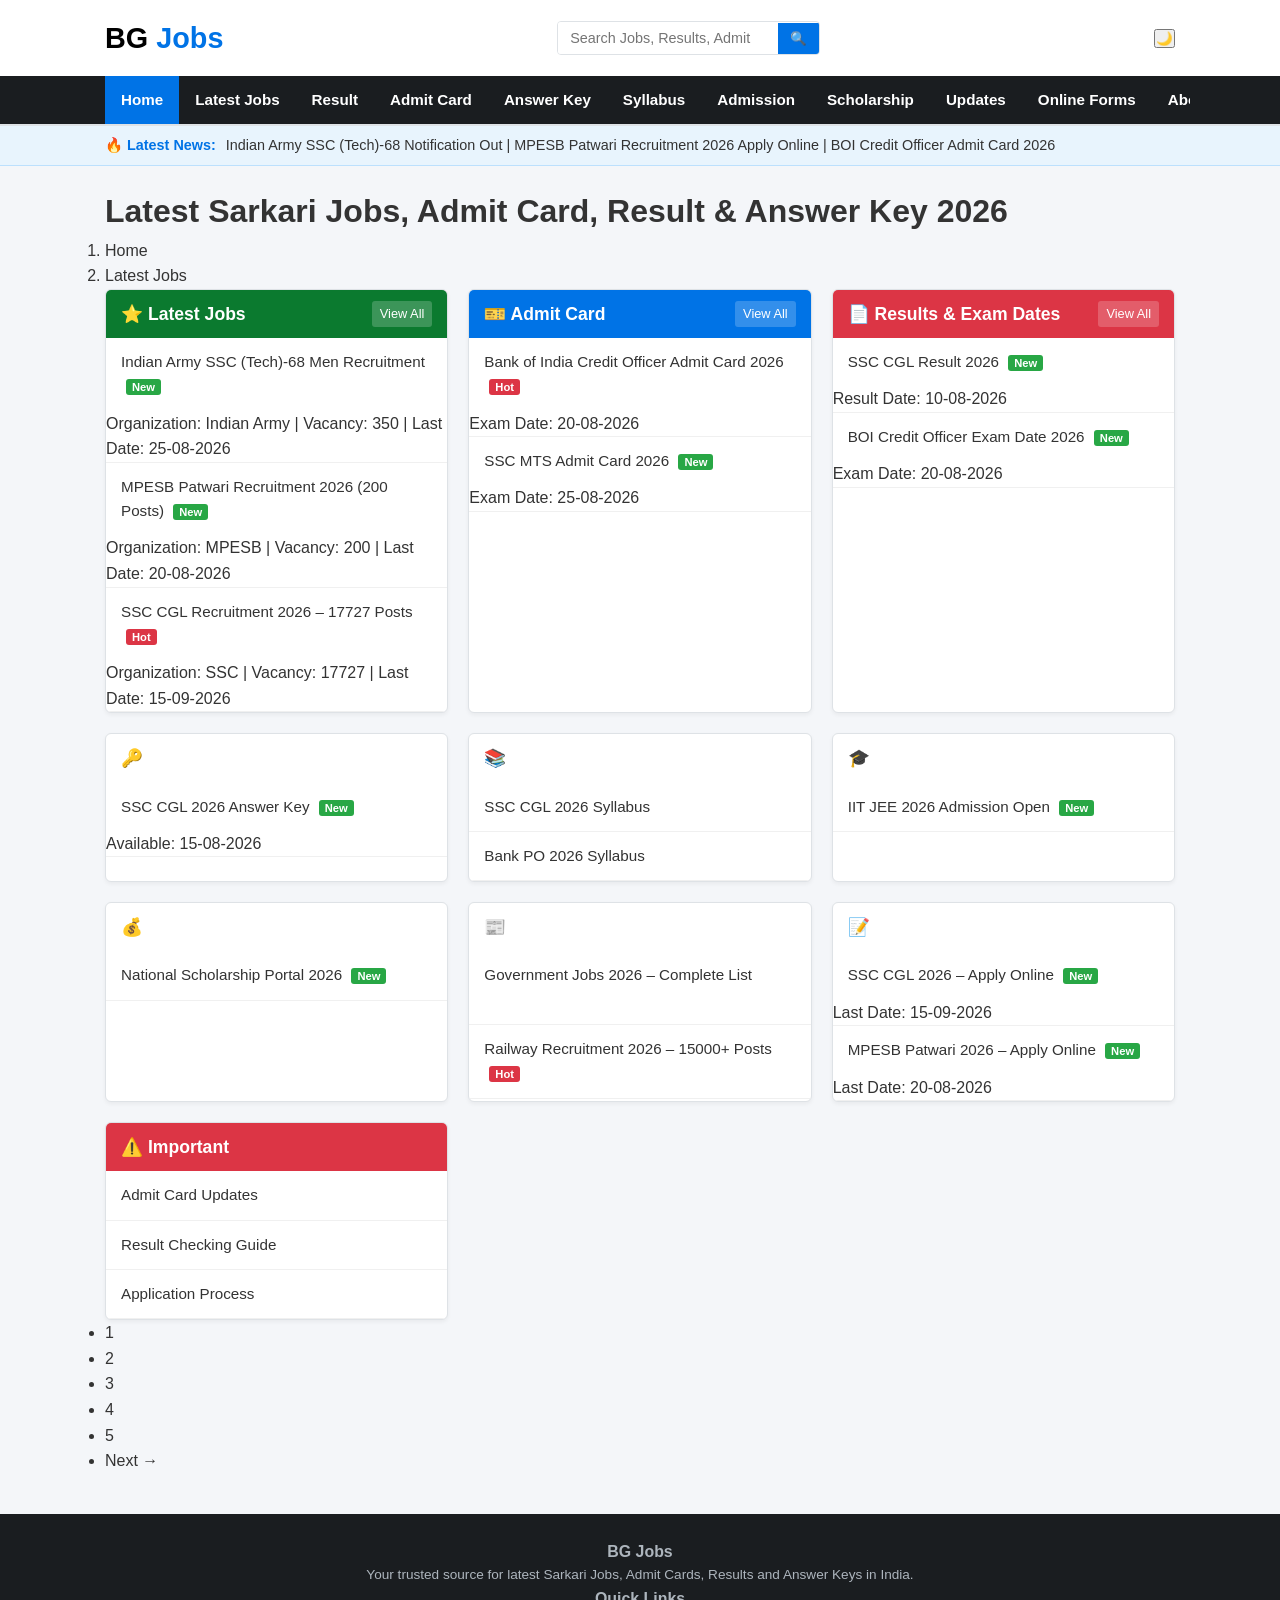
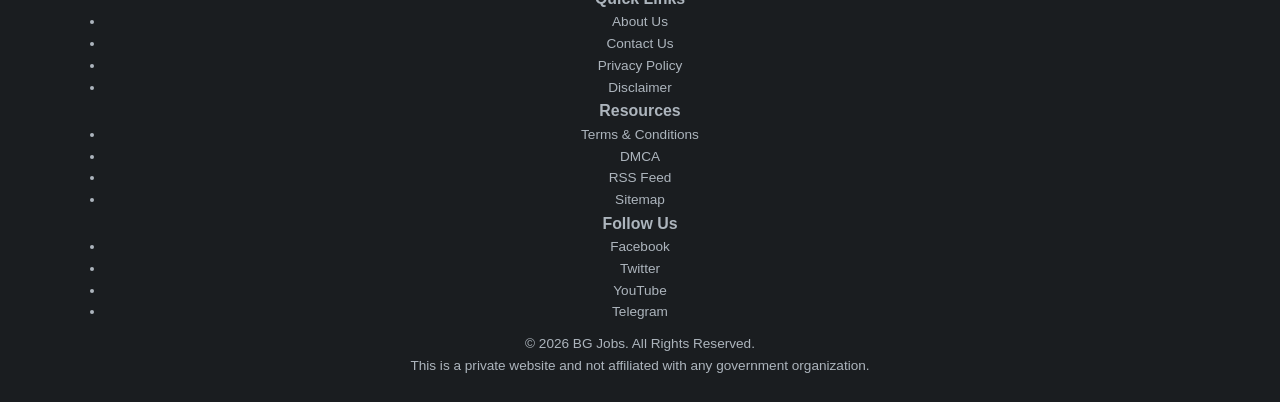
==== commit 6a76a7d8: "Update index.html" ====
--- a/index.html
+++ b/index.html
@@ -5,7 +5,6 @@
     <meta name="viewport" content="width=device-width, initial-scale=1.0">
     <meta http-equiv="X-UA-Compatible" content="IE=edge">
     
-    <!-- Primary Meta Tags -->
     <title>BG Jobs | Latest Sarkari Jobs, Admit Card & Results 2026</title>
     <meta name="description" content="BG Jobs: Get latest updates on Sarkari Result, Railway, SSC, Bank, MPESB, Police Govt Jobs, Admit Cards, Answer Keys & Syllabus.">
     <meta name="keywords" content="Sarkari Result, BG Jobs, MPESB Patwari, Bank Jobs, SSC CGL 2026, Railway Recruitment, Admit Card, Results 2026">
@@ -13,56 +12,72 @@
     <meta name="robots" content="index, follow, max-image-preview:large">
     <meta name="theme-color" content="#0073e6">
 
-    <!-- Favicon -->
-    <link rel="icon" type="image/x-icon" href="assets/images/favicon.ico">
-
-    <!-- Canonical URL -->
-    <link rel="canonical" href="https://bgsarkariresult.github.io/bgjob/">
-
-    <!-- Open Graph / Facebook / WhatsApp -->
+    <!-- Open Graph Tags -->
+    <meta property="og:title" content="BG Jobs - Latest Sarkari Jobs, Results & Admit Card 2026">
+    <meta property="og:description" content="Find all latest government job notifications, admit cards, and results on BG Jobs.">
     <meta property="og:type" content="website">
     <meta property="og:url" content="https://bgsarkariresult.github.io/bgjob/">
-    <meta property="og:title" content="BG Jobs - Latest Sarkari Jobs, Results & Admit Card 2026">
-    <meta property="og:description" content="Find all latest government job notifications, admit cards, and results on BG Jobs.">
-    <meta property="og:image" content="https://bgsarkariresult.github.io/bgjob/assets/images/og-image.png">
     <meta property="og:site_name" content="BG Jobs">
-
-    <!-- Twitter -->
+    <meta property="og:image" content="https://bgsarkariresult.github.io/bgjob/assets/logo.png">
+    <meta property="og:image:width" content="1200">
+    <meta property="og:image:height" content="630">
+
+    <!-- Twitter Card Tags -->
     <meta name="twitter:card" content="summary_large_image">
-    <meta name="twitter:url" content="https://bgsarkariresult.github.io/bgjob/">
     <meta name="twitter:title" content="BG Jobs - Latest Sarkari Jobs, Results & Admit Card 2026">
-    <meta name="twitter:description" content="Find all latest government job notifications, admit cards, and results on BG Jobs.">
-    <meta name="twitter:image" content="https://bgsarkariresult.github.io/bgjob/assets/images/og-image.png">
-
-    <!-- Preload & CSS -->
+    <meta name="twitter:description" content="Get latest updates on Sarkari Result, Railway, SSC, Bank, MPESB, Police Govt Jobs.">
+    <meta name="twitter:image" content="https://bgsarkariresult.github.io/bgjob/assets/logo.png">
+
+    <link rel="canonical" href="https://bgsarkariresult.github.io/bgjob/">
+    <link rel="icon" href="favicon.ico" type="image/x-icon">
+    <link rel="apple-touch-icon" href="apple-touch-icon.png">
+
+    <!-- Preload CSS -->
     <link rel="preload" href="assets/css/style.css" as="style">
     <link rel="stylesheet" href="assets/css/style.css">
 
-    <!-- Structured Data (Schema.org) -->
     <script type="application/ld+json">
     {
       "@context": "https://schema.org",
-      "@graph": [
+      "@type": "Organization",
+      "name": "BG Jobs",
+      "url": "https://bgsarkariresult.github.io/bgjob/",
+      "logo": "https://bgsarkariresult.github.io/bgjob/assets/logo.png",
+      "description": "Latest Sarkari Jobs, Admit Card, Results and Answer Key 2026",
+      "contactPoint": {
+        "@type": "ContactPoint",
+        "contactType": "Customer Service",
+        "availableLanguage": ["Hindi", "English"]
+      },
+      "sameAs": [
+        "https://facebook.com/bgjobs",
+        "https://twitter.com/bgjobs"
+      ]
+    }
+    </script>
+    <script type="application/ld+json">
+    {
+      "@context": "https://schema.org",
+      "@type": "WebSite",
+      "name": "BG Jobs",
+      "url": "https://bgsarkariresult.github.io/bgjob/",
+      "potentialAction": {
+        "@type": "SearchAction",
+        "target": "https://bgsarkariresult.github.io/bgjob/search.html?q={search_term_string}",
+        "query-input": "required name=search_term_string"
+      }
+    }
+    </script>
+    <script type="application/ld+json">
+    {
+      "@context": "https://schema.org",
+      "@type": "BreadcrumbList",
+      "itemListElement": [
         {
-          "@type": "Organization",
-          "@id": "https://bgsarkariresult.github.io/bgjob/#organization",
-          "name": "BG Jobs",
-          "url": "https://bgsarkariresult.github.io/bgjob/",
-          "logo": "https://bgsarkariresult.github.io/bgjob/assets/images/logo.png"
-        },
-        {
-          "@type": "WebSite",
-          "@id": "https://bgsarkariresult.github.io/bgjob/#website",
-          "url": "https://bgsarkariresult.github.io/bgjob/",
-          "name": "BG Jobs",
-          "publisher": {
-            "@id": "https://bgsarkariresult.github.io/bgjob/#organization"
-          },
-          "potentialAction": {
-            "@type": "SearchAction",
-            "target": "https://bgsarkariresult.github.io/bgjob/search.html?q={search_term_string}",
-            "query-input": "required name=search_term_string"
-          }
+          "@type": "ListItem",
+          "position": 1,
+          "name": "Home",
+          "item": "https://bgsarkariresult.github.io/bgjob/"
         }
       ]
     }
@@ -70,21 +85,21 @@
 </head>
 <body>
 
-    <!-- Header Section -->
+    <!-- Sticky Header -->
     <header class="site-header sticky-header">
         <div class="container header-flex">
-            <div class="logo">
+            <h1 class="logo">
                 <a href="index.html">BG <span>Jobs</span></a>
-            </div>
-            
-            <!-- Real Search Form -->
-            <form action="search.html" method="GET" class="search-box" role="search">
-                <input type="search" id="searchInput" name="q" placeholder="Search Jobs, Results, Admit Card..." required autocomplete="off">
+            </h1>
+            <!-- Search Form with proper action -->
+            <form action="search.html" class="search-box" role="search">
+                <input type="search" id="searchInput" name="q" placeholder="Search Jobs, Results, Admit Card..." aria-label="Search for jobs, results, admit cards">
                 <button type="submit" id="searchBtn" aria-label="Search">🔍</button>
             </form>
+            <!-- Dark Mode Toggle -->
+            <button class="dark-mode-toggle" aria-label="Toggle Dark Mode" id="darkModeToggle">🌙</button>
         </div>
-        
-        <nav class="main-nav" aria-label="Main Navigation">
+        <nav class="main-nav">
             <div class="container nav-links">
                 <a href="index.html" class="active">Home</a>
                 <a href="jobs/index.html">Latest Jobs</a>
@@ -93,159 +108,344 @@
                 <a href="answer-key/index.html">Answer Key</a>
                 <a href="syllabus/index.html">Syllabus</a>
                 <a href="admission/index.html">Admission</a>
+                <a href="scholarship/index.html">Scholarship</a>
+                <a href="updates/index.html">Updates</a>
+                <a href="forms/index.html">Online Forms</a>
+                <a href="about.html">About</a>
+                <a href="contact.html">Contact</a>
             </div>
         </nav>
     </header>
 
-    <!-- Ticker News Bar -->
+    <!-- News Ticker -->
     <div class="ticker-wrapper">
         <div class="container ticker-flex">
-            <span class="ticker-label">🔥 Latest Updates:</span>
+            <span class="ticker-label">🔥 Latest News:</span>
             <div class="ticker-content">
                 <a href="jobs/indian-army-ssc-tech-68-men-recruitment-2026-notification-eligibility-dates-salary.html">Indian Army SSC (Tech)-68 Notification Out</a> | 
-                <a href="jobs/mpesb-patwari-recruitment-2026-notification-out-apply-online-for-200-posts.html">MPESB Patwari Recruitment 2026 Apply Online</a>
+                <a href="jobs/mpesb-patwari-recruitment-2026-notification-out-apply-online-for-200-posts.html">MPESB Patwari Recruitment 2026 Apply Online</a> |
+                <a href="jobs/bank-of-india-credit-officer-admit-card-2026-out-download-call-letter.html">BOI Credit Officer Admit Card 2026</a>
             </div>
         </div>
     </div>
 
     <main class="container main-content">
-        
-        <!-- Primary H1 Title for SEO (Strictly 1 per page) -->
-        <h1 class="page-title">BG Jobs: Latest Sarkari Result, Govt Jobs, Admit Card & Answer Key 2026</h1>
-
-        <!-- Top Online Forms Grid (Highlight Section) -->
-        <section class="top-online-section" aria-label="Top Recruitment Forms">
-            <div class="box-header bg-purple">
-                <h2>⚡ Top Online Forms 2026</h2>
-            </div>
-            <div class="top-forms-grid">
-                <a href="jobs/ssc-cgl-2026-apply-online.html" class="top-form-card">
-                    <span class="title">SSC CGL Recruitment 2026</span>
-                    <span class="sub-info">Posts: 17,727 | Last Date: 30 Aug</span>
-                </a>
-                <a href="jobs/mpesb-patwari-recruitment-2026-notification-out-apply-online-for-200-posts.html" class="top-form-card">
-                    <span class="title">MPESB Patwari Bharti 2026</span>
-                    <span class="sub-info">Posts: 200 | Apply Online</span>
-                </a>
-                <a href="jobs/indian-army-ssc-tech-68-men-recruitment-2026-notification-eligibility-dates-salary.html" class="top-form-card">
-                    <span class="title">Indian Army SSC Tech 68</span>
-                    <span class="sub-info">Engineering Degree | Open</span>
-                </a>
-            </div>
-        </section>
-
-        <!-- Main Sarkari Result 3-Column Grid -->
+
+        <!-- SEO H1 for Main Content -->
+        <h1 class="page-title" id="main-heading">Latest Sarkari Jobs, Admit Card, Result & Answer Key 2026</h1>
+
+        <!-- Breadcrumb -->
+        <nav aria-label="Breadcrumb" class="breadcrumb">
+            <ol>
+                <li><a href="index.html">Home</a></li>
+                <li aria-current="page">Latest Jobs</li>
+            </ol>
+        </nav>
+
+        <!-- Job Cards Grid -->
         <div class="job-grid-container">
-            
-            <!-- Result Column -->
-            <section class="job-card-box">
-                <div class="box-header bg-red">
-                    <h2>📄 Results</h2>
-                    <a href="results/index.html">View All</a>
-                </div>
-                <ul class="job-list">
-                    <li><a href="results/boi-credit-officer-result-2026.html">BOI Credit Officer Result 2026 <span class="badge new">New</span></a></li>
-                    <li><a href="results/rrb-ntpc-stage-1-result.html">RRB NTPC CBT-1 Result Cutoff</a></li>
-                </ul>
-            </section>
-
-            <!-- Admit Card Column -->
+
+            <!-- Latest Jobs Section -->
+            <section class="job-card-box">
+                <div class="box-header bg-green">
+                    <h2>⭐ Latest Jobs</h2>
+                    <a href="jobs/index.html">View All</a>
+                </div>
+                <ul class="job-list">
+                    <li>
+                        <a href="jobs/indian-army-ssc-tech-68-men-recruitment-2026-notification-eligibility-dates-salary.html">
+                            Indian Army SSC (Tech)-68 Men Recruitment
+                            <span class="badge new">New</span>
+                        </a>
+                        <div class="job-meta">Organization: Indian Army | Vacancy: 350 | Last Date: 25-08-2026</div>
+                    </li>
+                    <li>
+                        <a href="jobs/mpesb-patwari-recruitment-2026-notification-out-apply-online-for-200-posts.html">
+                            MPESB Patwari Recruitment 2026 (200 Posts)
+                            <span class="badge new">New</span>
+                        </a>
+                        <div class="job-meta">Organization: MPESB | Vacancy: 200 | Last Date: 20-08-2026</div>
+                    </li>
+                    <li>
+                        <a href="jobs/ssc-cgl-recruitment-2026-notification-dates-eligibility.html">
+                            SSC CGL Recruitment 2026 – 17727 Posts
+                            <span class="badge hot">Hot</span>
+                        </a>
+                        <div class="job-meta">Organization: SSC | Vacancy: 17727 | Last Date: 15-09-2026</div>
+                    </li>
+                </ul>
+            </section>
+
+            <!-- Admit Card Section -->
             <section class="job-card-box">
                 <div class="box-header bg-blue">
                     <h2>🎫 Admit Card</h2>
                     <a href="admit-card/index.html">View All</a>
                 </div>
                 <ul class="job-list">
-                    <li><a href="admit-card/bank-of-india-credit-officer-admit-card-2026.html">Bank of India Credit Officer Admit Card <span class="badge hot">Hot</span></a></li>
-                    <li><a href="admit-card/ssc-chsl-tier-1-admit-card.html">SSC CHSL Tier I Admit Card 2026</a></li>
-                </ul>
-            </section>
-
-            <!-- Latest Jobs Column -->
-            <section class="job-card-box">
-                <div class="box-header bg-green">
-                    <h2>⭐ Latest Jobs</h2>
-                    <a href="jobs/index.html">View All</a>
-                </div>
-                <ul class="job-list">
-                    <li><a href="jobs/indian-army-ssc-tech-68-men-recruitment-2026-notification-eligibility-dates-salary.html">Indian Army SSC (Tech)-68 Men <span class="badge new">New</span></a></li>
-                    <li><a href="jobs/mpesb-patwari-recruitment-2026-notification-out-apply-online-for-200-posts.html">MPESB Patwari Recruitment (200 Posts) <span class="badge new">New</span></a></li>
-                </ul>
-            </section>
-
-        </div>
-
-        <!-- Secondary Categories (Answer Key, Syllabus, Admission) -->
-        <div class="job-grid-container secondary-grid">
-            
-            <section class="job-card-box">
-                <div class="box-header bg-dark">
+                    <li>
+                        <a href="jobs/bank-of-india-credit-officer-admit-card-2026-out-download-call-letter.html">
+                            Bank of India Credit Officer Admit Card 2026
+                            <span class="badge hot">Hot</span>
+                        </a>
+                        <div class="job-meta">Exam Date: 20-08-2026</div>
+                    </li>
+                    <li>
+                        <a href="admit-card/ssc-mts-admit-card-2026-download.html">
+                            SSC MTS Admit Card 2026
+                            <span class="badge new">New</span>
+                        </a>
+                        <div class="job-meta">Exam Date: 25-08-2026</div>
+                    </li>
+                </ul>
+            </section>
+
+            <!-- Results Section -->
+            <section class="job-card-box">
+                <div class="box-header bg-red">
+                    <h2>📄 Results & Exam Dates</h2>
+                    <a href="results/index.html">View All</a>
+                </div>
+                <ul class="job-list">
+                    <li>
+                        <a href="results/ssc-cgl-result-2026.html">
+                            SSC CGL Result 2026
+                            <span class="badge new">New</span>
+                        </a>
+                        <div class="job-meta">Result Date: 10-08-2026</div>
+                    </li>
+                    <li>
+                        <a href="results/bank-of-india-credit-officer-exam-date-2026.html">
+                            BOI Credit Officer Exam Date 2026
+                            <span class="badge new">New</span>
+                        </a>
+                        <div class="job-meta">Exam Date: 20-08-2026</div>
+                    </li>
+                </ul>
+            </section>
+
+            <!-- Answer Key Section -->
+            <section class="job-card-box">
+                <div class="box-header bg-orange">
                     <h2>🔑 Answer Key</h2>
                     <a href="answer-key/index.html">View All</a>
                 </div>
                 <ul class="job-list">
-                    <li><a href="answer-key/mpesb-group-4-answer-key.html">MPESB Group 4 Answer Key 2026</a></li>
-                </ul>
-            </section>
-
-            <section class="job-card-box">
-                <div class="box-header bg-orange">
+                    <li>
+                        <a href="answer-key/ssc-cgl-2026-answer-key.html">
+                            SSC CGL 2026 Answer Key
+                            <span class="badge new">New</span>
+                        </a>
+                        <div class="job-meta">Available: 15-08-2026</div>
+                    </li>
+                </ul>
+            </section>
+
+            <!-- Syllabus Section -->
+            <section class="job-card-box">
+                <div class="box-header bg-purple">
                     <h2>📚 Syllabus</h2>
                     <a href="syllabus/index.html">View All</a>
                 </div>
                 <ul class="job-list">
-                    <li><a href="syllabus/mp-police-constable-syllabus.html">MP Police Constable Revised Syllabus</a></li>
-                </ul>
-            </section>
-
+                    <li>
+                        <a href="syllabus/ssc-cgl-2026-syllabus.html">
+                            SSC CGL 2026 Syllabus
+                            <span class="badge">Updated</span>
+                        </a>
+                    </li>
+                    <li>
+                        <a href="syllabus/bank-po-2026-syllabus.html">
+                            Bank PO 2026 Syllabus
+                        </a>
+                    </li>
+                </ul>
+            </section>
+
+            <!-- Admission Section -->
             <section class="job-card-box">
                 <div class="box-header bg-teal">
                     <h2>🎓 Admission</h2>
                     <a href="admission/index.html">View All</a>
                 </div>
                 <ul class="job-list">
-                    <li><a href="admission/mp-iti-admission-2026.html">MP ITI Online Admission Form 2026</a></li>
+                    <li>
+                        <a href="admission/iit-jee-2026-admission.html">
+                            IIT JEE 2026 Admission Open
+                            <span class="badge new">New</span>
+                        </a>
+                    </li>
+                </ul>
+            </section>
+
+            <!-- Scholarship Section -->
+            <section class="job-card-box">
+                <div class="box-header bg-pink">
+                    <h2>💰 Scholarship</h2>
+                    <a href="scholarship/index.html">View All</a>
+                </div>
+                <ul class="job-list">
+                    <li>
+                        <a href="scholarship/national-scholarship-2026.html">
+                            National Scholarship Portal 2026
+                            <span class="badge new">New</span>
+                        </a>
+                    </li>
+                </ul>
+            </section>
+
+            <!-- Latest Updates Section -->
+            <section class="job-card-box">
+                <div class="box-header bg-cyan">
+                    <h2>📰 Latest Updates</h2>
+                    <a href="updates/index.html">View All</a>
+                </div>
+                <ul class="job-list">
+                    <li>
+                        <a href="updates/government-jobs-2026.html">
+                            Government Jobs 2026 – Complete List
+                            <span class="badge">Trending</span>
+                        </a>
+                    </li>
+                    <li>
+                        <a href="updates/railway-recruitment-2026.html">
+                            Railway Recruitment 2026 – 15000+ Posts
+                            <span class="badge hot">Hot</span>
+                        </a>
+                    </li>
+                </ul>
+            </section>
+
+            <!-- Top Online Forms Section -->
+            <section class="job-card-box">
+                <div class="box-header bg-dark">
+                    <h2>📝 Top Online Forms</h2>
+                    <a href="forms/index.html">View All</a>
+                </div>
+                <ul class="job-list">
+                    <li>
+                        <a href="forms/ssc-cgl-2026-apply-online.html">
+                            SSC CGL 2026 – Apply Online
+                            <span class="badge new">New</span>
+                        </a>
+                        <div class="job-meta">Last Date: 15-09-2026</div>
+                    </li>
+                    <li>
+                        <a href="forms/mpesb-patwari-2026-apply-online.html">
+                            MPESB Patwari 2026 – Apply Online
+                            <span class="badge new">New</span>
+                        </a>
+                        <div class="job-meta">Last Date: 20-08-2026</div>
+                    </li>
+                </ul>
+            </section>
+
+            <!-- Important Section -->
+            <section class="job-card-box important-box">
+                <div class="box-header bg-red">
+                    <h2>⚠️ Important</h2>
+                </div>
+                <ul class="job-list">
+                    <li><a href="important/admit-card-updates.html">Admit Card Updates</a></li>
+                    <li><a href="important/result-checking.html">Result Checking Guide</a></li>
+                    <li><a href="important/application-process.html">Application Process</a></li>
                 </ul>
             </section>
 
         </div>
 
+        <!-- Pagination -->
+        <nav class="pagination" aria-label="Page navigation">
+            <ul>
+                <li><a href="#" aria-current="page">1</a></li>
+                <li><a href="page/2.html">2</a></li>
+                <li><a href="page/3.html">3</a></li>
+                <li><a href="page/4.html">4</a></li>
+                <li><a href="page/5.html">5</a></li>
+                <li><a href="page/2.html">Next →</a></li>
+            </ul>
+        </nav>
+
     </main>
 
-    <!-- Comprehensive Footer -->
+    <!-- Footer -->
     <footer class="site-footer">
         <div class="container footer-content">
-            <div class="footer-widgets">
-                <div class="footer-col">
-                    <h3>About BG Jobs</h3>
-                    <p>BG Jobs is a dedicated portal providing real-time updates on latest Sarkari Result, Government Exams, Admit Cards, Answer Keys, and Career Guidance for job aspirants across India.</p>
-                </div>
-                <div class="footer-col">
+            <div class="footer-grid">
+                <div class="footer-section">
+                    <h3>BG Jobs</h3>
+                    <p>Your trusted source for latest Sarkari Jobs, Admit Cards, Results and Answer Keys in India.</p>
+                </div>
+                <div class="footer-section">
                     <h3>Quick Links</h3>
-                    <ul>
-                        <li><a href="jobs/index.html">Latest Sarkari Jobs</a></li>
-                        <li><a href="results/index.html">Sarkari Result 2026</a></li>
-                        <li><a href="admit-card/index.html">Download Admit Cards</a></li>
-                        <li><a href="answer-key/index.html">Official Answer Keys</a></li>
-                    </ul>
-                </div>
-                <div class="footer-col">
-                    <h3>Important Pages</h3>
                     <ul>
                         <li><a href="about.html">About Us</a></li>
                         <li><a href="contact.html">Contact Us</a></li>
                         <li><a href="privacy-policy.html">Privacy Policy</a></li>
                         <li><a href="disclaimer.html">Disclaimer</a></li>
+                    </ul>
+                </div>
+                <div class="footer-section">
+                    <h3>Resources</h3>
+                    <ul>
+                        <li><a href="terms.html">Terms & Conditions</a></li>
+                        <li><a href="dmca.html">DMCA</a></li>
+                        <li><a href="rss.xml">RSS Feed</a></li>
                         <li><a href="sitemap.xml">Sitemap</a></li>
+                    </ul>
+                </div>
+                <div class="footer-section">
+                    <h3>Follow Us</h3>
+                    <ul>
+                        <li><a href="https://facebook.com/bgjobs">Facebook</a></li>
+                        <li><a href="https://twitter.com/bgjobs">Twitter</a></li>
+                        <li><a href="https://youtube.com/bgjobs">YouTube</a></li>
+                        <li><a href="https://telegram.me/bgjobs">Telegram</a></li>
                     </ul>
                 </div>
             </div>
             <div class="footer-bottom">
                 <p class="copyright">&copy; 2026 BG Jobs. All Rights Reserved.</p>
-                <p class="disclaimer-text">Disclaimer: BG Jobs is not affiliated with any government organization. All information provided here is for immediate educational purposes only.</p>
+                <p class="footer-disclaimer">This is a private website and not affiliated with any government organization.</p>
             </div>
         </div>
     </footer>
 
+    <!-- JavaScript -->
+    <script>
+        // Dark Mode Toggle
+        document.addEventListener('DOMContentLoaded', function() {
+            const darkModeToggle = document.getElementById('darkModeToggle');
+            const body = document.body;
+            
+            // Check for saved dark mode preference
+            if (localStorage.getItem('darkMode') === 'enabled') {
+                body.classList.add('dark-mode');
+                darkModeToggle.textContent = '☀️';
+            }
+            
+            darkModeToggle.addEventListener('click', function() {
+                body.classList.toggle('dark-mode');
+                if (body.classList.contains('dark-mode')) {
+                    localStorage.setItem('darkMode', 'enabled');
+                    darkModeToggle.textContent = '☀️';
+                } else {
+                    localStorage.setItem('darkMode', 'disabled');
+                    darkModeToggle.textContent = '🌙';
+                }
+            });
+            
+            // Search suggestions
+            const searchInput = document.getElementById('searchInput');
+            if (searchInput) {
+                searchInput.addEventListener('input', function() {
+                    const query = this.value.toLowerCase().trim();
+                    // Search suggestions functionality would be implemented here
+                    // with a full data set
+                });
+            }
+        });
+    </script>
+
 </body>
 </html>
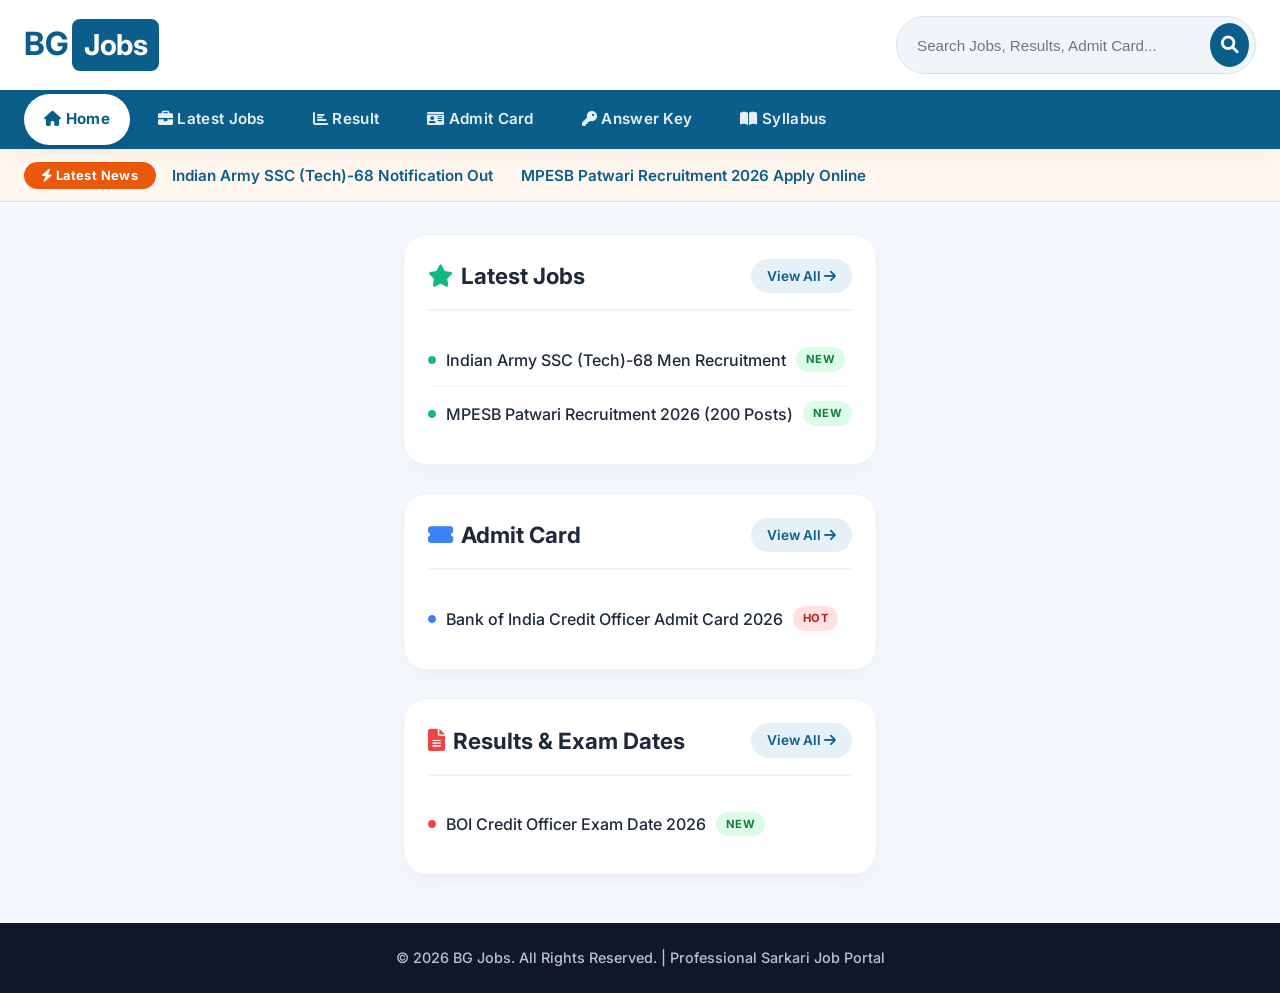
==== commit 0e5f2410: "Update index.html" ====
--- a/index.html
+++ b/index.html
@@ -1,451 +1,434 @@
 <!DOCTYPE html>
 <html lang="hi">
 <head>
-    <meta charset="UTF-8">
-    <meta name="viewport" content="width=device-width, initial-scale=1.0">
-    <meta http-equiv="X-UA-Compatible" content="IE=edge">
-    
-    <title>BG Jobs | Latest Sarkari Jobs, Admit Card & Results 2026</title>
-    <meta name="description" content="BG Jobs: Get latest updates on Sarkari Result, Railway, SSC, Bank, MPESB, Police Govt Jobs, Admit Cards, Answer Keys & Syllabus.">
-    <meta name="keywords" content="Sarkari Result, BG Jobs, MPESB Patwari, Bank Jobs, SSC CGL 2026, Railway Recruitment, Admit Card, Results 2026">
-    <meta name="author" content="BG Jobs">
-    <meta name="robots" content="index, follow, max-image-preview:large">
-    <meta name="theme-color" content="#0073e6">
-
-    <!-- Open Graph Tags -->
-    <meta property="og:title" content="BG Jobs - Latest Sarkari Jobs, Results & Admit Card 2026">
-    <meta property="og:description" content="Find all latest government job notifications, admit cards, and results on BG Jobs.">
-    <meta property="og:type" content="website">
-    <meta property="og:url" content="https://bgsarkariresult.github.io/bgjob/">
-    <meta property="og:site_name" content="BG Jobs">
-    <meta property="og:image" content="https://bgsarkariresult.github.io/bgjob/assets/logo.png">
-    <meta property="og:image:width" content="1200">
-    <meta property="og:image:height" content="630">
-
-    <!-- Twitter Card Tags -->
-    <meta name="twitter:card" content="summary_large_image">
-    <meta name="twitter:title" content="BG Jobs - Latest Sarkari Jobs, Results & Admit Card 2026">
-    <meta name="twitter:description" content="Get latest updates on Sarkari Result, Railway, SSC, Bank, MPESB, Police Govt Jobs.">
-    <meta name="twitter:image" content="https://bgsarkariresult.github.io/bgjob/assets/logo.png">
-
-    <link rel="canonical" href="https://bgsarkariresult.github.io/bgjob/">
-    <link rel="icon" href="favicon.ico" type="image/x-icon">
-    <link rel="apple-touch-icon" href="apple-touch-icon.png">
-
-    <!-- Preload CSS -->
-    <link rel="preload" href="assets/css/style.css" as="style">
-    <link rel="stylesheet" href="assets/css/style.css">
-
-    <script type="application/ld+json">
-    {
-      "@context": "https://schema.org",
-      "@type": "Organization",
-      "name": "BG Jobs",
-      "url": "https://bgsarkariresult.github.io/bgjob/",
-      "logo": "https://bgsarkariresult.github.io/bgjob/assets/logo.png",
-      "description": "Latest Sarkari Jobs, Admit Card, Results and Answer Key 2026",
-      "contactPoint": {
-        "@type": "ContactPoint",
-        "contactType": "Customer Service",
-        "availableLanguage": ["Hindi", "English"]
-      },
-      "sameAs": [
-        "https://facebook.com/bgjobs",
-        "https://twitter.com/bgjobs"
-      ]
-    }
-    </script>
-    <script type="application/ld+json">
-    {
-      "@context": "https://schema.org",
-      "@type": "WebSite",
-      "name": "BG Jobs",
-      "url": "https://bgsarkariresult.github.io/bgjob/",
-      "potentialAction": {
-        "@type": "SearchAction",
-        "target": "https://bgsarkariresult.github.io/bgjob/search.html?q={search_term_string}",
-        "query-input": "required name=search_term_string"
+  <meta charset="UTF-8">
+  <meta name="viewport" content="width=device-width, initial-scale=1.0, maximum-scale=1.0, user-scalable=yes">
+  <meta http-equiv="X-UA-Compatible" content="IE=edge">
+  
+  <title>BG Jobs | Latest Sarkari Jobs, Admit Card & Results 2026</title>
+  <meta name="description" content="BG Jobs: Get latest updates on Sarkari Result, Railway, SSC, Bank, MPESB, Police Govt Jobs, Admit Cards, Answer Keys & Syllabus.">
+  <meta name="keywords" content="Sarkari Result, BG Jobs, MPESB Patwari, Bank Jobs, SSC CGL 2026, Railway Recruitment, Admit Card, Results 2026">
+  <meta name="author" content="BG Jobs">
+  <meta name="robots" content="index, follow, max-image-preview:large">
+  <meta name="theme-color" content="#0b5e8a">
+  <link rel="canonical" href="https://bgsarkariresult.github.io/bgjob/">
+
+  <meta property="og:title" content="BG Jobs - Latest Sarkari Jobs, Results & Admit Card 2026">
+  <meta property="og:description" content="Find all latest government job notifications, admit cards, and results on BG Jobs.">
+  <meta property="og:type" content="website">
+  <meta property="og:url" content="https://bgsarkariresult.github.io/bgjob/">
+  <meta property="og:site_name" content="BG Jobs">
+
+  <!-- Professional Font & Icons -->
+  <link rel="preconnect" href="https://fonts.googleapis.com">
+  <link rel="preconnect" href="https://fonts.gstatic.com" crossorigin>
+  <link href="https://fonts.googleapis.com/css2?family=Inter:opsz,wght@14..32,400;14..32,500;14..32,600;14..32,700&display=swap" rel="stylesheet">
+  <link rel="stylesheet" href="https://cdnjs.cloudflare.com/ajax/libs/font-awesome/6.0.0-beta3/css/all.min.css">
+  
+  <style>
+    /* Reset & Professional Base */
+    * {
+      margin: 0;
+      padding: 0;
+      box-sizing: border-box;
+    }
+    body {
+      font-family: 'Inter', -apple-system, BlinkMacSystemFont, sans-serif;
+      background: #f4f7fc;
+      color: #1e293b;
+      line-height: 1.5;
+      display: flex;
+      flex-direction: column;
+      min-height: 100vh;
+    }
+    .container {
+      max-width: 1300px;
+      margin: 0 auto;
+      padding: 0 24px;
+    }
+    a {
+      text-decoration: none;
+      color: inherit;
+    }
+    ul {
+      list-style: none;
+    }
+
+    /* Header Professional Style */
+    .site-header {
+      background: #ffffff;
+      box-shadow: 0 4px 18px rgba(0,0,0,0.03);
+      position: sticky;
+      top: 0;
+      z-index: 50;
+      border-bottom: 1px solid #e9eef3;
+    }
+    .header-flex {
+      display: flex;
+      align-items: center;
+      justify-content: space-between;
+      flex-wrap: wrap;
+      padding: 16px 24px;
+      gap: 20px;
+    }
+    .logo a {
+      font-size: 2rem;
+      font-weight: 700;
+      letter-spacing: -0.5px;
+      color: #0b5e8a;
+      display: flex;
+      align-items: baseline;
+      gap: 4px;
+    }
+    .logo a span {
+      background: #0b5e8a;
+      color: white;
+      padding: 4px 12px;
+      border-radius: 8px;
+      font-size: 1.8rem;
+      font-weight: 700;
+    }
+    .search-box {
+      display: flex;
+      align-items: center;
+      background: #f1f5f9;
+      border-radius: 40px;
+      padding: 6px 6px 6px 20px;
+      border: 1px solid #dce3eb;
+      transition: all 0.2s;
+      width: 360px;
+      max-width: 100%;
+    }
+    .search-box:focus-within {
+      border-color: #0b5e8a;
+      background: #ffffff;
+      box-shadow: 0 0 0 3px rgba(11,94,138,0.1);
+    }
+    .search-box input {
+      border: none;
+      background: transparent;
+      padding: 10px 0;
+      font-size: 0.95rem;
+      width: 100%;
+      outline: none;
+      font-weight: 500;
+    }
+    .search-box button {
+      background: #0b5e8a;
+      border: none;
+      color: white;
+      width: 44px;
+      height: 44px;
+      border-radius: 50%;
+      display: flex;
+      align-items: center;
+      justify-content: center;
+      cursor: pointer;
+      font-size: 1.1rem;
+      transition: background 0.2s;
+    }
+    .search-box button:hover {
+      background: #0a4a6e;
+    }
+
+    /* Navigation */
+    .main-nav {
+      background: #0b5e8a;
+    }
+    .nav-links {
+      display: flex;
+      align-items: center;
+      gap: 8px;
+      flex-wrap: wrap;
+      padding: 4px 24px;
+    }
+    .nav-links a {
+      color: rgba(255,255,255,0.9);
+      padding: 14px 20px;
+      font-weight: 600;
+      font-size: 0.95rem;
+      border-radius: 30px;
+      transition: all 0.2s;
+      display: inline-block;
+      letter-spacing: 0.3px;
+    }
+    .nav-links a:hover {
+      background: rgba(255,255,255,0.15);
+      color: white;
+    }
+    .nav-links a.active {
+      background: white;
+      color: #0b5e8a;
+      font-weight: 700;
+      box-shadow: 0 4px 10px rgba(0,0,0,0.08);
+    }
+
+    /* Ticker */
+    .ticker-wrapper {
+      background: #fff7ed;
+      border-bottom: 1px solid #fed7aa;
+    }
+    .ticker-flex {
+      display: flex;
+      align-items: center;
+      gap: 16px;
+      padding: 12px 24px;
+      font-weight: 500;
+    }
+    .ticker-label {
+      background: #ea580c;
+      color: white;
+      padding: 4px 18px;
+      border-radius: 20px;
+      font-size: 0.8rem;
+      font-weight: 700;
+      letter-spacing: 0.4px;
+      white-space: nowrap;
+    }
+    .ticker-content a {
+      color: #0b5e8a;
+      font-weight: 600;
+      margin-right: 24px;
+      font-size: 0.95rem;
+    }
+    .ticker-content a:hover {
+      text-decoration: underline;
+    }
+
+    /* Main Grid */
+    .main-content {
+      flex: 1;
+      padding: 32px 24px 48px;
+    }
+    .job-grid-container {
+      display: grid;
+      grid-template-columns: repeat(auto-fit, minmax(320px, 1fr));
+      gap: 28px;
+    }
+    .job-card-box {
+      background: white;
+      border-radius: 24px;
+      box-shadow: 0 10px 25px -8px rgba(0,0,0,0.05);
+      padding: 24px;
+      transition: transform 0.2s, box-shadow 0.2s;
+      border: 1px solid #edf2f9;
+      display: flex;
+      flex-direction: column;
+    }
+    .job-card-box:hover {
+      box-shadow: 0 20px 30px -12px rgba(0,0,0,0.08);
+      transform: translateY(-3px);
+    }
+    .box-header {
+      display: flex;
+      justify-content: space-between;
+      align-items: center;
+      margin-bottom: 22px;
+      padding-bottom: 16px;
+      border-bottom: 2px solid #f1f5f9;
+    }
+    .box-header h2 {
+      font-size: 1.4rem;
+      font-weight: 700;
+      display: flex;
+      align-items: center;
+      gap: 8px;
+    }
+    .box-header a {
+      font-size: 0.85rem;
+      font-weight: 600;
+      color: #0b5e8a;
+      background: #e6f0f7;
+      padding: 7px 16px;
+      border-radius: 30px;
+      transition: 0.2s;
+    }
+    .box-header a:hover {
+      background: #0b5e8a;
+      color: white;
+    }
+
+    .bg-green h2 i { color: #10b981; }
+    .bg-blue h2 i { color: #3b82f6; }
+    .bg-red h2 i { color: #ef4444; }
+
+    .job-list li {
+      padding: 14px 0;
+      border-bottom: 1px solid #f1f5f9;
+      display: flex;
+      align-items: flex-start;
+      gap: 8px;
+    }
+    .job-list li:last-child {
+      border-bottom: none;
+    }
+    .job-list li a {
+      font-weight: 500;
+      color: #1e293b;
+      display: flex;
+      align-items: center;
+      flex-wrap: wrap;
+      gap: 10px;
+      width: 100%;
+      transition: color 0.2s;
+    }
+    .job-list li a:hover {
+      color: #0b5e8a;
+    }
+    .badge {
+      font-size: 0.7rem;
+      font-weight: 700;
+      padding: 4px 10px;
+      border-radius: 40px;
+      letter-spacing: 0.3px;
+      text-transform: uppercase;
+      white-space: nowrap;
+    }
+    .badge.new {
+      background: #dcfce7;
+      color: #15803d;
+    }
+    .badge.hot {
+      background: #fee2e2;
+      color: #b91c1c;
+    }
+
+    /* Footer */
+    .site-footer {
+      background: #0f172a;
+      color: #cbd5e1;
+      padding: 24px 0;
+      text-align: center;
+      font-size: 0.9rem;
+      font-weight: 500;
+      margin-top: auto;
+    }
+    .footer-content p {
+      opacity: 0.9;
+    }
+
+    @media (max-width: 650px) {
+      .header-flex {
+        flex-direction: column;
+        align-items: stretch;
       }
-    }
-    </script>
-    <script type="application/ld+json">
-    {
-      "@context": "https://schema.org",
-      "@type": "BreadcrumbList",
-      "itemListElement": [
-        {
-          "@type": "ListItem",
-          "position": 1,
-          "name": "Home",
-          "item": "https://bgsarkariresult.github.io/bgjob/"
-        }
-      ]
-    }
-    </script>
+      .search-box {
+        width: 100%;
+      }
+      .nav-links {
+        justify-content: center;
+      }
+      .ticker-flex {
+        flex-direction: column;
+        align-items: flex-start;
+      }
+    }
+  </style>
 </head>
 <body>
 
-    <!-- Sticky Header -->
-    <header class="site-header sticky-header">
-        <div class="container header-flex">
-            <h1 class="logo">
-                <a href="index.html">BG <span>Jobs</span></a>
-            </h1>
-            <!-- Search Form with proper action -->
-            <form action="search.html" class="search-box" role="search">
-                <input type="search" id="searchInput" name="q" placeholder="Search Jobs, Results, Admit Card..." aria-label="Search for jobs, results, admit cards">
-                <button type="submit" id="searchBtn" aria-label="Search">🔍</button>
-            </form>
-            <!-- Dark Mode Toggle -->
-            <button class="dark-mode-toggle" aria-label="Toggle Dark Mode" id="darkModeToggle">🌙</button>
+  <header class="site-header">
+    <div class="container header-flex">
+      <div class="logo">
+        <a href="index.html">BG <span>Jobs</span></a>
+      </div>
+      <div class="search-box">
+        <input type="text" id="searchInput" placeholder="Search Jobs, Results, Admit Card..." aria-label="Search">
+        <button type="button" id="searchBtn" aria-label="Search"><i class="fas fa-search"></i></button>
+      </div>
+    </div>
+    <nav class="main-nav">
+      <div class="container nav-links">
+        <a href="index.html" class="active"><i class="fas fa-home"></i> Home</a>
+        <a href="jobs/index.html"><i class="fas fa-briefcase"></i> Latest Jobs</a>
+        <a href="results/index.html"><i class="fas fa-chart-bar"></i> Result</a>
+        <a href="admit-card/index.html"><i class="fas fa-id-card"></i> Admit Card</a>
+        <a href="answer-key/index.html"><i class="fas fa-key"></i> Answer Key</a>
+        <a href="syllabus/index.html"><i class="fas fa-book-open"></i> Syllabus</a>
+      </div>
+    </nav>
+  </header>
+
+  <div class="ticker-wrapper">
+    <div class="container ticker-flex">
+      <span class="ticker-label"><i class="fas fa-bolt"></i> Latest News</span>
+      <div class="ticker-content">
+        <a href="jobs/indian-army-ssc-tech-68-men-recruitment-2026-notification-eligibility-dates-salary.html">Indian Army SSC (Tech)-68 Notification Out</a>
+        <a href="jobs/mpesb-patwari-recruitment-2026-notification-out-apply-online-for-200-posts.html">MPESB Patwari Recruitment 2026 Apply Online</a>
+      </div>
+    </div>
+  </div>
+
+  <main class="container main-content">
+    <div class="job-grid-container">
+      
+      <!-- Latest Jobs Card -->
+      <section class="job-card-box">
+        <div class="box-header bg-green">
+          <h2><i class="fas fa-star"></i> Latest Jobs</h2>
+          <a href="jobs/index.html">View All <i class="fas fa-arrow-right"></i></a>
         </div>
-        <nav class="main-nav">
-            <div class="container nav-links">
-                <a href="index.html" class="active">Home</a>
-                <a href="jobs/index.html">Latest Jobs</a>
-                <a href="results/index.html">Result</a>
-                <a href="admit-card/index.html">Admit Card</a>
-                <a href="answer-key/index.html">Answer Key</a>
-                <a href="syllabus/index.html">Syllabus</a>
-                <a href="admission/index.html">Admission</a>
-                <a href="scholarship/index.html">Scholarship</a>
-                <a href="updates/index.html">Updates</a>
-                <a href="forms/index.html">Online Forms</a>
-                <a href="about.html">About</a>
-                <a href="contact.html">Contact</a>
-            </div>
-        </nav>
-    </header>
-
-    <!-- News Ticker -->
-    <div class="ticker-wrapper">
-        <div class="container ticker-flex">
-            <span class="ticker-label">🔥 Latest News:</span>
-            <div class="ticker-content">
-                <a href="jobs/indian-army-ssc-tech-68-men-recruitment-2026-notification-eligibility-dates-salary.html">Indian Army SSC (Tech)-68 Notification Out</a> | 
-                <a href="jobs/mpesb-patwari-recruitment-2026-notification-out-apply-online-for-200-posts.html">MPESB Patwari Recruitment 2026 Apply Online</a> |
-                <a href="jobs/bank-of-india-credit-officer-admit-card-2026-out-download-call-letter.html">BOI Credit Officer Admit Card 2026</a>
-            </div>
+        <ul class="job-list">
+          <li><a href="jobs/indian-army-ssc-tech-68-men-recruitment-2026-notification-eligibility-dates-salary.html"><i class="fas fa-circle" style="font-size: 0.5rem; color: #10b981;"></i> Indian Army SSC (Tech)-68 Men Recruitment <span class="badge new">New</span></a></li>
+          <li><a href="jobs/mpesb-patwari-recruitment-2026-notification-out-apply-online-for-200-posts.html"><i class="fas fa-circle" style="font-size: 0.5rem; color: #10b981;"></i> MPESB Patwari Recruitment 2026 (200 Posts) <span class="badge new">New</span></a></li>
+        </ul>
+      </section>
+
+      <!-- Admit Card Card -->
+      <section class="job-card-box">
+        <div class="box-header bg-blue">
+          <h2><i class="fas fa-ticket-alt"></i> Admit Card</h2>
+          <a href="admit-card/index.html">View All <i class="fas fa-arrow-right"></i></a>
         </div>
+        <ul class="job-list">
+          <li><a href="jobs/bank-of-india-credit-officer-admit-card-2026-out-download-call-letter.html"><i class="fas fa-circle" style="font-size: 0.5rem; color: #3b82f6;"></i> Bank of India Credit Officer Admit Card 2026 <span class="badge hot">Hot</span></a></li>
+        </ul>
+      </section>
+
+      <!-- Results & Exam Dates Card -->
+      <section class="job-card-box">
+        <div class="box-header bg-red">
+          <h2><i class="fas fa-file-alt"></i> Results & Exam Dates</h2>
+          <a href="results/index.html">View All <i class="fas fa-arrow-right"></i></a>
+        </div>
+        <ul class="job-list">
+          <li><a href="jobs/bank-of-india-credit-officer-admit-card-2026-out-download-call-letter.html"><i class="fas fa-circle" style="font-size: 0.5rem; color: #ef4444;"></i> BOI Credit Officer Exam Date 2026 <span class="badge new">New</span></a></li>
+        </ul>
+      </section>
+
     </div>
-
-    <main class="container main-content">
-
-        <!-- SEO H1 for Main Content -->
-        <h1 class="page-title" id="main-heading">Latest Sarkari Jobs, Admit Card, Result & Answer Key 2026</h1>
-
-        <!-- Breadcrumb -->
-        <nav aria-label="Breadcrumb" class="breadcrumb">
-            <ol>
-                <li><a href="index.html">Home</a></li>
-                <li aria-current="page">Latest Jobs</li>
-            </ol>
-        </nav>
-
-        <!-- Job Cards Grid -->
-        <div class="job-grid-container">
-
-            <!-- Latest Jobs Section -->
-            <section class="job-card-box">
-                <div class="box-header bg-green">
-                    <h2>⭐ Latest Jobs</h2>
-                    <a href="jobs/index.html">View All</a>
-                </div>
-                <ul class="job-list">
-                    <li>
-                        <a href="jobs/indian-army-ssc-tech-68-men-recruitment-2026-notification-eligibility-dates-salary.html">
-                            Indian Army SSC (Tech)-68 Men Recruitment
-                            <span class="badge new">New</span>
-                        </a>
-                        <div class="job-meta">Organization: Indian Army | Vacancy: 350 | Last Date: 25-08-2026</div>
-                    </li>
-                    <li>
-                        <a href="jobs/mpesb-patwari-recruitment-2026-notification-out-apply-online-for-200-posts.html">
-                            MPESB Patwari Recruitment 2026 (200 Posts)
-                            <span class="badge new">New</span>
-                        </a>
-                        <div class="job-meta">Organization: MPESB | Vacancy: 200 | Last Date: 20-08-2026</div>
-                    </li>
-                    <li>
-                        <a href="jobs/ssc-cgl-recruitment-2026-notification-dates-eligibility.html">
-                            SSC CGL Recruitment 2026 – 17727 Posts
-                            <span class="badge hot">Hot</span>
-                        </a>
-                        <div class="job-meta">Organization: SSC | Vacancy: 17727 | Last Date: 15-09-2026</div>
-                    </li>
-                </ul>
-            </section>
-
-            <!-- Admit Card Section -->
-            <section class="job-card-box">
-                <div class="box-header bg-blue">
-                    <h2>🎫 Admit Card</h2>
-                    <a href="admit-card/index.html">View All</a>
-                </div>
-                <ul class="job-list">
-                    <li>
-                        <a href="jobs/bank-of-india-credit-officer-admit-card-2026-out-download-call-letter.html">
-                            Bank of India Credit Officer Admit Card 2026
-                            <span class="badge hot">Hot</span>
-                        </a>
-                        <div class="job-meta">Exam Date: 20-08-2026</div>
-                    </li>
-                    <li>
-                        <a href="admit-card/ssc-mts-admit-card-2026-download.html">
-                            SSC MTS Admit Card 2026
-                            <span class="badge new">New</span>
-                        </a>
-                        <div class="job-meta">Exam Date: 25-08-2026</div>
-                    </li>
-                </ul>
-            </section>
-
-            <!-- Results Section -->
-            <section class="job-card-box">
-                <div class="box-header bg-red">
-                    <h2>📄 Results & Exam Dates</h2>
-                    <a href="results/index.html">View All</a>
-                </div>
-                <ul class="job-list">
-                    <li>
-                        <a href="results/ssc-cgl-result-2026.html">
-                            SSC CGL Result 2026
-                            <span class="badge new">New</span>
-                        </a>
-                        <div class="job-meta">Result Date: 10-08-2026</div>
-                    </li>
-                    <li>
-                        <a href="results/bank-of-india-credit-officer-exam-date-2026.html">
-                            BOI Credit Officer Exam Date 2026
-                            <span class="badge new">New</span>
-                        </a>
-                        <div class="job-meta">Exam Date: 20-08-2026</div>
-                    </li>
-                </ul>
-            </section>
-
-            <!-- Answer Key Section -->
-            <section class="job-card-box">
-                <div class="box-header bg-orange">
-                    <h2>🔑 Answer Key</h2>
-                    <a href="answer-key/index.html">View All</a>
-                </div>
-                <ul class="job-list">
-                    <li>
-                        <a href="answer-key/ssc-cgl-2026-answer-key.html">
-                            SSC CGL 2026 Answer Key
-                            <span class="badge new">New</span>
-                        </a>
-                        <div class="job-meta">Available: 15-08-2026</div>
-                    </li>
-                </ul>
-            </section>
-
-            <!-- Syllabus Section -->
-            <section class="job-card-box">
-                <div class="box-header bg-purple">
-                    <h2>📚 Syllabus</h2>
-                    <a href="syllabus/index.html">View All</a>
-                </div>
-                <ul class="job-list">
-                    <li>
-                        <a href="syllabus/ssc-cgl-2026-syllabus.html">
-                            SSC CGL 2026 Syllabus
-                            <span class="badge">Updated</span>
-                        </a>
-                    </li>
-                    <li>
-                        <a href="syllabus/bank-po-2026-syllabus.html">
-                            Bank PO 2026 Syllabus
-                        </a>
-                    </li>
-                </ul>
-            </section>
-
-            <!-- Admission Section -->
-            <section class="job-card-box">
-                <div class="box-header bg-teal">
-                    <h2>🎓 Admission</h2>
-                    <a href="admission/index.html">View All</a>
-                </div>
-                <ul class="job-list">
-                    <li>
-                        <a href="admission/iit-jee-2026-admission.html">
-                            IIT JEE 2026 Admission Open
-                            <span class="badge new">New</span>
-                        </a>
-                    </li>
-                </ul>
-            </section>
-
-            <!-- Scholarship Section -->
-            <section class="job-card-box">
-                <div class="box-header bg-pink">
-                    <h2>💰 Scholarship</h2>
-                    <a href="scholarship/index.html">View All</a>
-                </div>
-                <ul class="job-list">
-                    <li>
-                        <a href="scholarship/national-scholarship-2026.html">
-                            National Scholarship Portal 2026
-                            <span class="badge new">New</span>
-                        </a>
-                    </li>
-                </ul>
-            </section>
-
-            <!-- Latest Updates Section -->
-            <section class="job-card-box">
-                <div class="box-header bg-cyan">
-                    <h2>📰 Latest Updates</h2>
-                    <a href="updates/index.html">View All</a>
-                </div>
-                <ul class="job-list">
-                    <li>
-                        <a href="updates/government-jobs-2026.html">
-                            Government Jobs 2026 – Complete List
-                            <span class="badge">Trending</span>
-                        </a>
-                    </li>
-                    <li>
-                        <a href="updates/railway-recruitment-2026.html">
-                            Railway Recruitment 2026 – 15000+ Posts
-                            <span class="badge hot">Hot</span>
-                        </a>
-                    </li>
-                </ul>
-            </section>
-
-            <!-- Top Online Forms Section -->
-            <section class="job-card-box">
-                <div class="box-header bg-dark">
-                    <h2>📝 Top Online Forms</h2>
-                    <a href="forms/index.html">View All</a>
-                </div>
-                <ul class="job-list">
-                    <li>
-                        <a href="forms/ssc-cgl-2026-apply-online.html">
-                            SSC CGL 2026 – Apply Online
-                            <span class="badge new">New</span>
-                        </a>
-                        <div class="job-meta">Last Date: 15-09-2026</div>
-                    </li>
-                    <li>
-                        <a href="forms/mpesb-patwari-2026-apply-online.html">
-                            MPESB Patwari 2026 – Apply Online
-                            <span class="badge new">New</span>
-                        </a>
-                        <div class="job-meta">Last Date: 20-08-2026</div>
-                    </li>
-                </ul>
-            </section>
-
-            <!-- Important Section -->
-            <section class="job-card-box important-box">
-                <div class="box-header bg-red">
-                    <h2>⚠️ Important</h2>
-                </div>
-                <ul class="job-list">
-                    <li><a href="important/admit-card-updates.html">Admit Card Updates</a></li>
-                    <li><a href="important/result-checking.html">Result Checking Guide</a></li>
-                    <li><a href="important/application-process.html">Application Process</a></li>
-                </ul>
-            </section>
-
-        </div>
-
-        <!-- Pagination -->
-        <nav class="pagination" aria-label="Page navigation">
-            <ul>
-                <li><a href="#" aria-current="page">1</a></li>
-                <li><a href="page/2.html">2</a></li>
-                <li><a href="page/3.html">3</a></li>
-                <li><a href="page/4.html">4</a></li>
-                <li><a href="page/5.html">5</a></li>
-                <li><a href="page/2.html">Next →</a></li>
-            </ul>
-        </nav>
-
-    </main>
-
-    <!-- Footer -->
-    <footer class="site-footer">
-        <div class="container footer-content">
-            <div class="footer-grid">
-                <div class="footer-section">
-                    <h3>BG Jobs</h3>
-                    <p>Your trusted source for latest Sarkari Jobs, Admit Cards, Results and Answer Keys in India.</p>
-                </div>
-                <div class="footer-section">
-                    <h3>Quick Links</h3>
-                    <ul>
-                        <li><a href="about.html">About Us</a></li>
-                        <li><a href="contact.html">Contact Us</a></li>
-                        <li><a href="privacy-policy.html">Privacy Policy</a></li>
-                        <li><a href="disclaimer.html">Disclaimer</a></li>
-                    </ul>
-                </div>
-                <div class="footer-section">
-                    <h3>Resources</h3>
-                    <ul>
-                        <li><a href="terms.html">Terms & Conditions</a></li>
-                        <li><a href="dmca.html">DMCA</a></li>
-                        <li><a href="rss.xml">RSS Feed</a></li>
-                        <li><a href="sitemap.xml">Sitemap</a></li>
-                    </ul>
-                </div>
-                <div class="footer-section">
-                    <h3>Follow Us</h3>
-                    <ul>
-                        <li><a href="https://facebook.com/bgjobs">Facebook</a></li>
-                        <li><a href="https://twitter.com/bgjobs">Twitter</a></li>
-                        <li><a href="https://youtube.com/bgjobs">YouTube</a></li>
-                        <li><a href="https://telegram.me/bgjobs">Telegram</a></li>
-                    </ul>
-                </div>
-            </div>
-            <div class="footer-bottom">
-                <p class="copyright">&copy; 2026 BG Jobs. All Rights Reserved.</p>
-                <p class="footer-disclaimer">This is a private website and not affiliated with any government organization.</p>
-            </div>
-        </div>
-    </footer>
-
-    <!-- JavaScript -->
-    <script>
-        // Dark Mode Toggle
-        document.addEventListener('DOMContentLoaded', function() {
-            const darkModeToggle = document.getElementById('darkModeToggle');
-            const body = document.body;
-            
-            // Check for saved dark mode preference
-            if (localStorage.getItem('darkMode') === 'enabled') {
-                body.classList.add('dark-mode');
-                darkModeToggle.textContent = '☀️';
-            }
-            
-            darkModeToggle.addEventListener('click', function() {
-                body.classList.toggle('dark-mode');
-                if (body.classList.contains('dark-mode')) {
-                    localStorage.setItem('darkMode', 'enabled');
-                    darkModeToggle.textContent = '☀️';
-                } else {
-                    localStorage.setItem('darkMode', 'disabled');
-                    darkModeToggle.textContent = '🌙';
-                }
-            });
-            
-            // Search suggestions
-            const searchInput = document.getElementById('searchInput');
-            if (searchInput) {
-                searchInput.addEventListener('input', function() {
-                    const query = this.value.toLowerCase().trim();
-                    // Search suggestions functionality would be implemented here
-                    // with a full data set
-                });
-            }
-        });
-    </script>
+  </main>
+
+  <footer class="site-footer">
+    <div class="container footer-content">
+      <p>&copy; 2026 BG Jobs. All Rights Reserved. | Professional Sarkari Job Portal</p>
+    </div>
+  </footer>
+
+  <!-- Simple search interaction (demo) -->
+  <script>
+    (function() {
+      const searchBtn = document.getElementById('searchBtn');
+      const searchInput = document.getElementById('searchInput');
+      
+      function performSearch() {
+        const query = searchInput.value.trim();
+        if (query) {
+          alert('🔍 Search functionality for: "' + query + '" will be implemented. (Demo)');
+          // Real implementation: window.location.href = '/search?q=' + encodeURIComponent(query);
+        } else {
+          alert('Please enter a keyword to search.');
+        }
+      }
+      
+      searchBtn.addEventListener('click', performSearch);
+      searchInput.addEventListener('keypress', function(e) {
+        if (e.key === 'Enter') {
+          performSearch();
+        }
+      });
+    })();
+  </script>
 
 </body>
 </html>
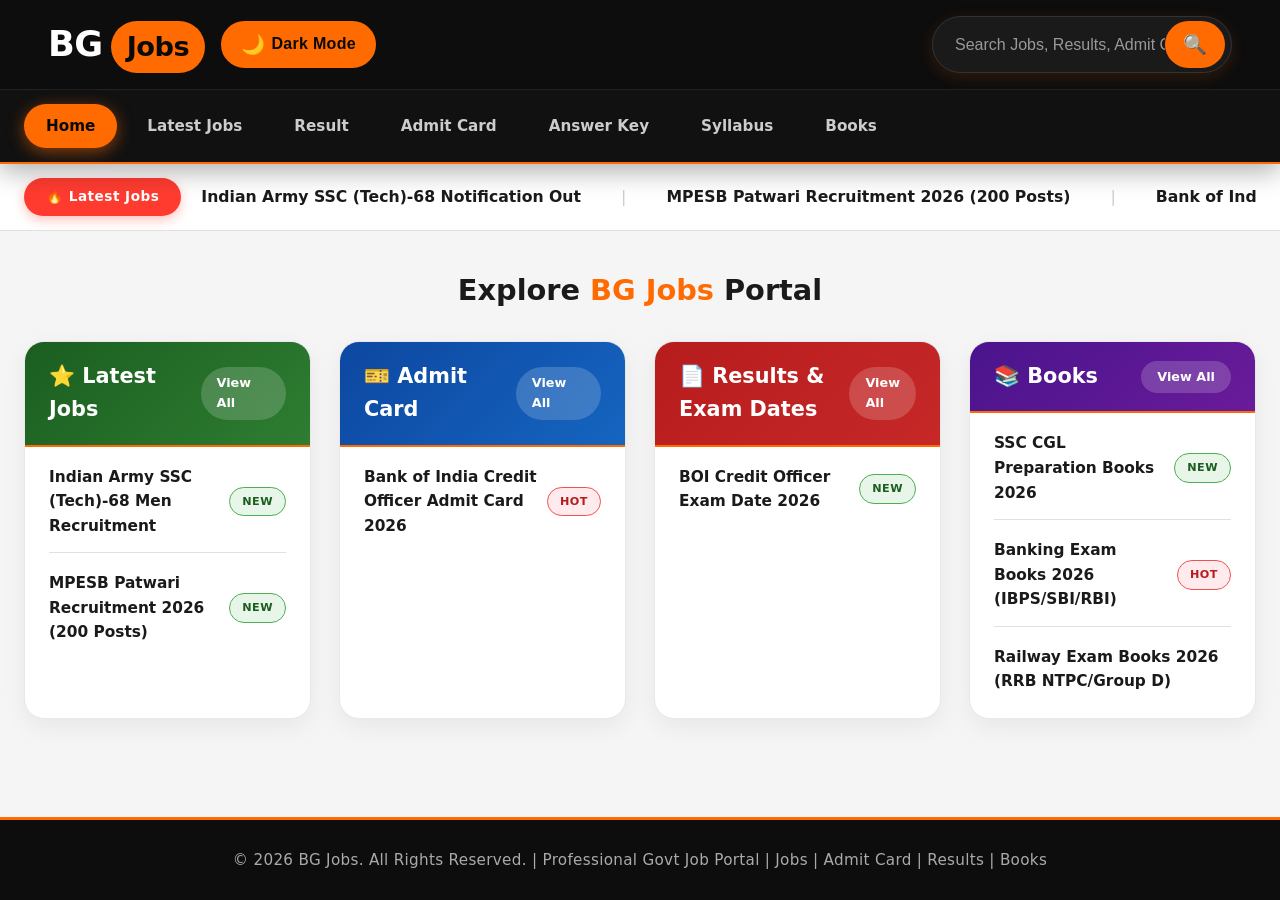
==== commit 39282e46: "Update index.html" ====
--- a/index.html
+++ b/index.html
@@ -1,434 +1,681 @@
 <!DOCTYPE html>
-<html lang="hi">
+<html lang="en">
 <head>
   <meta charset="UTF-8">
-  <meta name="viewport" content="width=device-width, initial-scale=1.0, maximum-scale=1.0, user-scalable=yes">
+  <meta name="viewport" content="width=device-width, initial-scale=1.0, maximum-scale=1.0, user-scalable=yes, viewport-fit=cover">
   <meta http-equiv="X-UA-Compatible" content="IE=edge">
-  
-  <title>BG Jobs | Latest Sarkari Jobs, Admit Card & Results 2026</title>
-  <meta name="description" content="BG Jobs: Get latest updates on Sarkari Result, Railway, SSC, Bank, MPESB, Police Govt Jobs, Admit Cards, Answer Keys & Syllabus.">
-  <meta name="keywords" content="Sarkari Result, BG Jobs, MPESB Patwari, Bank Jobs, SSC CGL 2026, Railway Recruitment, Admit Card, Results 2026">
+  <title>BG Jobs | Professional Govt Job Portal – Admit Card, Result 2026</title>
+  <meta name="description" content="BG Jobs: Professionally designed portal for Sarkari Result, Railway, SSC, Bank, MPESB, Police Govt Jobs, Admit Cards, Answer Keys, Syllabus & Books.">
+  <meta name="keywords" content="Sarkari Result, BG Jobs, MPESB Patwari, Bank Jobs, SSC CGL 2026, Railway Recruitment, Admit Card, Results 2026, Govt Jobs, Books">
   <meta name="author" content="BG Jobs">
   <meta name="robots" content="index, follow, max-image-preview:large">
-  <meta name="theme-color" content="#0b5e8a">
+  <meta name="theme-color" content="#ffffff">
   <link rel="canonical" href="https://bgsarkariresult.github.io/bgjob/">
-
-  <meta property="og:title" content="BG Jobs - Latest Sarkari Jobs, Results & Admit Card 2026">
-  <meta property="og:description" content="Find all latest government job notifications, admit cards, and results on BG Jobs.">
+  <meta property="og:title" content="BG Jobs - Professional Govt Job Portal | Admit Card & Results 2026">
+  <meta property="og:description" content="All latest Government Job notifications, Admit Cards, Results and Books in a professional theme with dark/light mode.">
   <meta property="og:type" content="website">
   <meta property="og:url" content="https://bgsarkariresult.github.io/bgjob/">
   <meta property="og:site_name" content="BG Jobs">
-
-  <!-- Professional Font & Icons -->
-  <link rel="preconnect" href="https://fonts.googleapis.com">
-  <link rel="preconnect" href="https://fonts.gstatic.com" crossorigin>
-  <link href="https://fonts.googleapis.com/css2?family=Inter:opsz,wght@14..32,400;14..32,500;14..32,600;14..32,700&display=swap" rel="stylesheet">
-  <link rel="stylesheet" href="https://cdnjs.cloudflare.com/ajax/libs/font-awesome/6.0.0-beta3/css/all.min.css">
   
   <style>
-    /* Reset & Professional Base */
     * {
       margin: 0;
       padding: 0;
       box-sizing: border-box;
     }
+
+    /* Light Mode (Default) */
+    :root {
+      --bg-primary: #ffffff;
+      --bg-secondary: #f5f5f5;
+      --bg-card: #ffffff;
+      --text-primary: #1a1a1a;
+      --text-secondary: #555555;
+      --border-color: #e0e0e0;
+      --ticker-bg: #ffffff;
+      --ticker-text: #1a1a1a;
+      --card-border: #e8e8e8;
+      --card-shadow: 0 8px 24px rgba(0,0,0,0.06);
+      --hover-shadow: 0 18px 32px rgba(255,107,0,0.12);
+      --job-link-color: #1a1a1a;
+      --job-link-hover: #ff6b00;
+      --badge-new-bg: #e8f5e9;
+      --badge-new-text: #1b5e20;
+      --badge-new-border: #4caf50;
+      --badge-hot-bg: #ffebee;
+      --badge-hot-text: #b71c1c;
+      --badge-hot-border: #ef5350;
+    }
+
+    /* Dark Mode */
+    body.dark-mode {
+      --bg-primary: #0a0a0a;
+      --bg-secondary: #0f0f0f;
+      --bg-card: #141414;
+      --text-primary: #e0e0e0;
+      --text-secondary: #aaaaaa;
+      --border-color: #2a2a2a;
+      --ticker-bg: #1a1a1a;
+      --ticker-text: #dddddd;
+      --card-border: #2a2a2a;
+      --card-shadow: 0 8px 24px rgba(0,0,0,0.7);
+      --hover-shadow: 0 18px 32px rgba(255,107,0,0.2);
+      --job-link-color: #f0f0f0;
+      --job-link-hover: #ff6b00;
+      --badge-new-bg: #1b3a1b;
+      --badge-new-text: #a5d6a7;
+      --badge-new-border: #4caf50;
+      --badge-hot-bg: #3a1b1b;
+      --badge-hot-text: #ef9a9a;
+      --badge-hot-border: #ef5350;
+    }
+
     body {
-      font-family: 'Inter', -apple-system, BlinkMacSystemFont, sans-serif;
-      background: #f4f7fc;
-      color: #1e293b;
-      line-height: 1.5;
+      font-family: 'Inter', 'Segoe UI', Roboto, 'Helvetica Neue', -apple-system, BlinkMacSystemFont, system-ui, sans-serif;
+      background: var(--bg-primary);
+      color: var(--text-primary);
+      line-height: 1.6;
       display: flex;
       flex-direction: column;
       min-height: 100vh;
-    }
+      -webkit-font-smoothing: antialiased;
+      -moz-osx-font-smoothing: grayscale;
+      transition: background 0.35s ease, color 0.35s ease;
+    }
+
     .container {
       max-width: 1300px;
       margin: 0 auto;
       padding: 0 24px;
-    }
-    a {
-      text-decoration: none;
-      color: inherit;
-    }
-    ul {
-      list-style: none;
-    }
-
-    /* Header Professional Style */
+      width: 100%;
+    }
+
+    /* Header - Always Dark */
     .site-header {
-      background: #ffffff;
-      box-shadow: 0 4px 18px rgba(0,0,0,0.03);
+      background: #0d0d0d;
+      border-bottom: 2px solid #ff6b00;
+      box-shadow: 0 8px 24px rgba(0,0,0,0.3);
       position: sticky;
       top: 0;
       z-index: 50;
-      border-bottom: 1px solid #e9eef3;
-    }
-    .header-flex {
-      display: flex;
+    }
+
+    .header-top {
+      display: flex;
+      flex-wrap: wrap;
       align-items: center;
       justify-content: space-between;
+      padding: 16px 24px;
+      gap: 16px;
+    }
+
+    .header-left {
+      display: flex;
+      align-items: center;
+      gap: 16px;
       flex-wrap: wrap;
-      padding: 16px 24px;
-      gap: 20px;
-    }
+    }
+
     .logo a {
-      font-size: 2rem;
-      font-weight: 700;
+      font-size: 2.2rem;
+      font-weight: 800;
+      text-decoration: none;
       letter-spacing: -0.5px;
-      color: #0b5e8a;
+      color: #ffffff;
       display: flex;
       align-items: baseline;
       gap: 4px;
     }
-    .logo a span {
-      background: #0b5e8a;
-      color: white;
-      padding: 4px 12px;
-      border-radius: 8px;
-      font-size: 1.8rem;
+
+    .logo span {
+      background: #ff6b00;
+      color: #0a0a0a;
+      padding: 4px 16px;
+      border-radius: 40px;
+      font-size: 1.7rem;
+      font-weight: 800;
+      margin-left: 4px;
+    }
+
+    /* Dark/Light Toggle Button */
+    .mode-toggle {
+      background: #ff6b00;
+      border: 2px solid #ff6b00;
+      color: #0a0a0a;
+      font-size: 1rem;
+      padding: 10px 18px;
+      border-radius: 50px;
+      cursor: pointer;
       font-weight: 700;
-    }
+      transition: all 0.3s ease;
+      white-space: nowrap;
+      display: flex;
+      align-items: center;
+      gap: 6px;
+      letter-spacing: 0.3px;
+    }
+
+    .mode-toggle:hover {
+      background: #ff8533;
+      border-color: #ff8533;
+      box-shadow: 0 4px 16px rgba(255,107,0,0.4);
+    }
+
+    .mode-toggle .icon {
+      font-size: 1.2rem;
+    }
+
     .search-box {
       display: flex;
       align-items: center;
-      background: #f1f5f9;
-      border-radius: 40px;
-      padding: 6px 6px 6px 20px;
-      border: 1px solid #dce3eb;
-      transition: all 0.2s;
-      width: 360px;
-      max-width: 100%;
-    }
-    .search-box:focus-within {
-      border-color: #0b5e8a;
-      background: #ffffff;
-      box-shadow: 0 0 0 3px rgba(11,94,138,0.1);
-    }
+      background: #1a1a1a;
+      border-radius: 50px;
+      padding: 4px 6px 4px 22px;
+      box-shadow: 0 4px 16px rgba(255, 107, 0, 0.15);
+      min-width: 300px;
+      border: 1px solid #333;
+    }
+
     .search-box input {
       border: none;
+      outline: none;
+      font-size: 1rem;
+      width: 100%;
       background: transparent;
-      padding: 10px 0;
-      font-size: 0.95rem;
-      width: 100%;
-      outline: none;
-      font-weight: 500;
-    }
+      color: #ffffff;
+    }
+
+    .search-box input::placeholder {
+      color: #999;
+    }
+
     .search-box button {
-      background: #0b5e8a;
+      background: #ff6b00;
       border: none;
-      color: white;
-      width: 44px;
-      height: 44px;
-      border-radius: 50%;
+      color: #0a0a0a;
+      font-size: 1.2rem;
+      padding: 12px 18px;
+      border-radius: 40px;
+      cursor: pointer;
+      transition: 0.2s;
       display: flex;
       align-items: center;
       justify-content: center;
-      cursor: pointer;
-      font-size: 1.1rem;
-      transition: background 0.2s;
-    }
+      font-weight: bold;
+    }
+
     .search-box button:hover {
-      background: #0a4a6e;
-    }
-
-    /* Navigation */
+      background: #ff8533;
+    }
+
     .main-nav {
-      background: #0b5e8a;
-    }
+      background: #111111;
+      border-top: 1px solid #222;
+    }
+
     .nav-links {
       display: flex;
-      align-items: center;
+      flex-wrap: wrap;
       gap: 8px;
-      flex-wrap: wrap;
-      padding: 4px 24px;
-    }
+      padding: 14px 24px;
+    }
+
     .nav-links a {
-      color: rgba(255,255,255,0.9);
-      padding: 14px 20px;
+      color: #cccccc;
+      text-decoration: none;
       font-weight: 600;
       font-size: 0.95rem;
+      padding: 10px 22px;
       border-radius: 30px;
-      transition: all 0.2s;
-      display: inline-block;
-      letter-spacing: 0.3px;
-    }
+      transition: all 0.25s;
+      background: transparent;
+    }
+
+    .nav-links a.active,
     .nav-links a:hover {
-      background: rgba(255,255,255,0.15);
-      color: white;
-    }
-    .nav-links a.active {
-      background: white;
-      color: #0b5e8a;
+      background: #ff6b00;
+      color: #0a0a0a;
+      box-shadow: 0 4px 16px rgba(255, 107, 0, 0.5);
       font-weight: 700;
-      box-shadow: 0 4px 10px rgba(0,0,0,0.08);
     }
 
     /* Ticker */
     .ticker-wrapper {
-      background: #fff7ed;
-      border-bottom: 1px solid #fed7aa;
-    }
+      background: var(--ticker-bg);
+      border-bottom: 1px solid var(--border-color);
+      box-shadow: 0 2px 8px rgba(0,0,0,0.04);
+      overflow: hidden;
+      transition: background 0.35s ease;
+    }
+
     .ticker-flex {
       display: flex;
       align-items: center;
-      gap: 16px;
-      padding: 12px 24px;
-      font-weight: 500;
-    }
+      gap: 20px;
+      padding: 14px 24px;
+      white-space: nowrap;
+    }
+
     .ticker-label {
-      background: #ea580c;
+      background: #ff3b30;
       color: white;
-      padding: 4px 18px;
-      border-radius: 20px;
-      font-size: 0.8rem;
       font-weight: 700;
-      letter-spacing: 0.4px;
+      padding: 8px 22px;
+      border-radius: 30px;
+      font-size: 0.85rem;
       white-space: nowrap;
-    }
+      letter-spacing: 0.5px;
+      flex-shrink: 0;
+      z-index: 2;
+      box-shadow: 0 4px 12px rgba(255,59,48,0.3);
+    }
+
+    .ticker-scroll-container {
+      flex: 1;
+      overflow: hidden;
+      position: relative;
+    }
+
+    .ticker-content {
+      display: flex;
+      gap: 40px;
+      animation: scrollTicker 25s linear infinite;
+      width: max-content;
+    }
+
     .ticker-content a {
-      color: #0b5e8a;
-      font-weight: 600;
-      margin-right: 24px;
-      font-size: 0.95rem;
-    }
+      color: var(--ticker-text);
+      text-decoration: none;
+      font-weight: 700;
+      transition: 0.2s;
+      font-size: 0.98rem;
+    }
+
     .ticker-content a:hover {
+      color: #ff6b00;
       text-decoration: underline;
     }
 
-    /* Main Grid */
-    .main-content {
+    .ticker-separator {
+      color: #cccccc;
+      font-weight: 400;
+    }
+
+    @keyframes scrollTicker {
+      0% { transform: translateX(0); }
+      100% { transform: translateX(-50%); }
+    }
+
+    /* Main Content */
+    main {
       flex: 1;
-      padding: 32px 24px 48px;
-    }
+      padding: 36px 0 48px;
+      background: var(--bg-secondary);
+      transition: background 0.35s ease;
+    }
+
+    .section-title {
+      text-align: center;
+      margin-bottom: 28px;
+      font-size: 1.8rem;
+      font-weight: 800;
+      color: var(--text-primary);
+    }
+
+    .section-title span {
+      color: #ff6b00;
+    }
+
     .job-grid-container {
       display: grid;
-      grid-template-columns: repeat(auto-fit, minmax(320px, 1fr));
+      grid-template-columns: repeat(auto-fit, minmax(280px, 1fr));
       gap: 28px;
     }
+
     .job-card-box {
-      background: white;
-      border-radius: 24px;
-      box-shadow: 0 10px 25px -8px rgba(0,0,0,0.05);
-      padding: 24px;
-      transition: transform 0.2s, box-shadow 0.2s;
-      border: 1px solid #edf2f9;
+      background: var(--bg-card);
+      border-radius: 20px;
+      box-shadow: var(--card-shadow);
+      overflow: hidden;
+      transition: transform 0.25s ease, box-shadow 0.25s ease, background 0.35s ease, border-color 0.25s;
+      border: 1px solid var(--card-border);
+    }
+
+    .job-card-box:hover {
+      transform: translateY(-6px);
+      box-shadow: var(--hover-shadow);
+      border-color: #ff6b00;
+    }
+
+    .box-header {
+      display: flex;
+      align-items: center;
+      justify-content: space-between;
+      padding: 18px 24px;
+      color: white;
+      font-weight: 700;
+    }
+
+    .box-header h2 {
+      font-size: 1.3rem;
+      display: flex;
+      align-items: center;
+      gap: 10px;
+    }
+
+    .box-header a {
+      color: white;
+      background: rgba(255,255,255,0.18);
+      padding: 6px 16px;
+      border-radius: 30px;
+      text-decoration: none;
+      font-size: 0.8rem;
+      font-weight: 600;
+      backdrop-filter: blur(4px);
+      transition: 0.2s;
+    }
+
+    .box-header a:hover {
+      background: rgba(255,255,255,0.35);
+    }
+
+    .bg-green {
+      background: linear-gradient(135deg, #1b5e20, #2e7d32);
+      border-bottom: 2px solid #ff6b00;
+    }
+    .bg-blue {
+      background: linear-gradient(135deg, #0d47a1, #1565c0);
+      border-bottom: 2px solid #ff6b00;
+    }
+    .bg-red {
+      background: linear-gradient(135deg, #b71c1c, #c62828);
+      border-bottom: 2px solid #ff6b00;
+    }
+    .bg-purple {
+      background: linear-gradient(135deg, #4a148c, #6a1b9a);
+      border-bottom: 2px solid #ff6b00;
+    }
+
+    .job-list {
+      list-style: none;
+      padding: 18px 24px 24px;
       display: flex;
       flex-direction: column;
-    }
-    .job-card-box:hover {
-      box-shadow: 0 20px 30px -12px rgba(0,0,0,0.08);
-      transform: translateY(-3px);
-    }
-    .box-header {
-      display: flex;
-      justify-content: space-between;
-      align-items: center;
-      margin-bottom: 22px;
-      padding-bottom: 16px;
-      border-bottom: 2px solid #f1f5f9;
-    }
-    .box-header h2 {
-      font-size: 1.4rem;
-      font-weight: 700;
-      display: flex;
-      align-items: center;
-      gap: 8px;
-    }
-    .box-header a {
-      font-size: 0.85rem;
-      font-weight: 600;
-      color: #0b5e8a;
-      background: #e6f0f7;
-      padding: 7px 16px;
-      border-radius: 30px;
-      transition: 0.2s;
-    }
-    .box-header a:hover {
-      background: #0b5e8a;
-      color: white;
-    }
-
-    .bg-green h2 i { color: #10b981; }
-    .bg-blue h2 i { color: #3b82f6; }
-    .bg-red h2 i { color: #ef4444; }
+      gap: 18px;
+    }
 
     .job-list li {
-      padding: 14px 0;
-      border-bottom: 1px solid #f1f5f9;
-      display: flex;
-      align-items: flex-start;
-      gap: 8px;
+      border-bottom: 1px solid var(--border-color);
+      padding-bottom: 14px;
+      transition: border-color 0.35s ease;
     }
     .job-list li:last-child {
       border-bottom: none;
-    }
-    .job-list li a {
-      font-weight: 500;
-      color: #1e293b;
-      display: flex;
-      align-items: center;
-      flex-wrap: wrap;
+      padding-bottom: 0;
+    }
+
+    .job-list a {
+      text-decoration: none;
+      font-weight: 600;
+      color: var(--job-link-color);
+      display: flex;
+      align-items: center;
+      justify-content: space-between;
       gap: 10px;
-      width: 100%;
+      font-size: 0.96rem;
       transition: color 0.2s;
     }
-    .job-list li a:hover {
-      color: #0b5e8a;
-    }
+
+    .job-list a:hover {
+      color: var(--job-link-hover);
+    }
+
     .badge {
       font-size: 0.7rem;
       font-weight: 700;
-      padding: 4px 10px;
-      border-radius: 40px;
+      padding: 5px 12px;
+      border-radius: 30px;
+      text-transform: uppercase;
+      letter-spacing: 0.5px;
+      white-space: nowrap;
+      flex-shrink: 0;
+    }
+
+    .badge.new {
+      background: var(--badge-new-bg);
+      color: var(--badge-new-text);
+      border: 1px solid var(--badge-new-border);
+    }
+    .badge.hot {
+      background: var(--badge-hot-bg);
+      color: var(--badge-hot-text);
+      border: 1px solid var(--badge-hot-border);
+    }
+
+    footer {
+      background: #0d0d0d;
+      color: #aaaaaa;
+      text-align: center;
+      padding: 28px 24px;
+      border-top: 3px solid #ff6b00;
+    }
+
+    .footer-content p {
+      font-size: 0.95rem;
       letter-spacing: 0.3px;
-      text-transform: uppercase;
-      white-space: nowrap;
-    }
-    .badge.new {
-      background: #dcfce7;
-      color: #15803d;
-    }
-    .badge.hot {
-      background: #fee2e2;
-      color: #b91c1c;
-    }
-
-    /* Footer */
-    .site-footer {
-      background: #0f172a;
-      color: #cbd5e1;
-      padding: 24px 0;
-      text-align: center;
-      font-size: 0.9rem;
-      font-weight: 500;
-      margin-top: auto;
-    }
-    .footer-content p {
-      opacity: 0.9;
-    }
-
-    @media (max-width: 650px) {
-      .header-flex {
+    }
+
+    /* Responsive */
+    @media (max-width: 768px) {
+      .header-top {
         flex-direction: column;
-        align-items: stretch;
+        align-items: flex-start;
+      }
+      .header-left {
+        width: 100%;
+        justify-content: space-between;
       }
       .search-box {
         width: 100%;
+        min-width: auto;
       }
       .nav-links {
         justify-content: center;
       }
-      .ticker-flex {
-        flex-direction: column;
-        align-items: flex-start;
+      .job-grid-container {
+        grid-template-columns: 1fr;
+        padding: 0 8px;
+      }
+    }
+
+    @media (max-width: 480px) {
+      .logo a {
+        font-size: 1.8rem;
+      }
+      .logo span {
+        font-size: 1.4rem;
+        padding: 3px 12px;
+      }
+      .mode-toggle {
+        font-size: 0.85rem;
+        padding: 8px 14px;
+      }
+    }
+
+    @supports (-webkit-touch-callout: none) {
+      body {
+        -webkit-text-size-adjust: 100%;
       }
     }
   </style>
 </head>
 <body>
-
   <header class="site-header">
-    <div class="container header-flex">
-      <div class="logo">
-        <a href="index.html">BG <span>Jobs</span></a>
-      </div>
-      <div class="search-box">
-        <input type="text" id="searchInput" placeholder="Search Jobs, Results, Admit Card..." aria-label="Search">
-        <button type="button" id="searchBtn" aria-label="Search"><i class="fas fa-search"></i></button>
+    <div class="container">
+      <div class="header-top">
+        <div class="header-left">
+          <h1 class="logo">
+            <a href="index.html">BG <span>Jobs</span></a>
+          </h1>
+          <button class="mode-toggle" id="modeToggle" title="Toggle Dark/Light Mode" aria-label="Dark/Light Mode Switch">
+            <span class="icon">🌙</span> Dark Mode
+          </button>
+        </div>
+        <div class="search-box">
+          <input type="text" id="searchInput" placeholder="Search Jobs, Results, Admit Card...">
+          <button type="button" id="searchBtn" aria-label="Search">🔍</button>
+        </div>
       </div>
     </div>
     <nav class="main-nav">
       <div class="container nav-links">
-        <a href="index.html" class="active"><i class="fas fa-home"></i> Home</a>
-        <a href="jobs/index.html"><i class="fas fa-briefcase"></i> Latest Jobs</a>
-        <a href="results/index.html"><i class="fas fa-chart-bar"></i> Result</a>
-        <a href="admit-card/index.html"><i class="fas fa-id-card"></i> Admit Card</a>
-        <a href="answer-key/index.html"><i class="fas fa-key"></i> Answer Key</a>
-        <a href="syllabus/index.html"><i class="fas fa-book-open"></i> Syllabus</a>
+        <a href="index.html" class="active">Home</a>
+        <a href="jobs/index.html">Latest Jobs</a>
+        <a href="results/index.html">Result</a>
+        <a href="admit-card/index.html">Admit Card</a>
+        <a href="answer-key/index.html">Answer Key</a>
+        <a href="syllabus/index.html">Syllabus</a>
+        <a href="books/index.html">Books</a>
       </div>
     </nav>
   </header>
 
   <div class="ticker-wrapper">
     <div class="container ticker-flex">
-      <span class="ticker-label"><i class="fas fa-bolt"></i> Latest News</span>
-      <div class="ticker-content">
-        <a href="jobs/indian-army-ssc-tech-68-men-recruitment-2026-notification-eligibility-dates-salary.html">Indian Army SSC (Tech)-68 Notification Out</a>
-        <a href="jobs/mpesb-patwari-recruitment-2026-notification-out-apply-online-for-200-posts.html">MPESB Patwari Recruitment 2026 Apply Online</a>
+      <span class="ticker-label">🔥 Latest Jobs</span>
+      <div class="ticker-scroll-container">
+        <div class="ticker-content">
+          <a href="jobs/indian-army-ssc-tech-68-men-recruitment-2026-notification-eligibility-dates-salary.html">Indian Army SSC (Tech)-68 Notification Out</a>
+          <span class="ticker-separator">|</span>
+          <a href="jobs/mpesb-patwari-recruitment-2026-notification-out-apply-online-for-200-posts.html">MPESB Patwari Recruitment 2026 (200 Posts)</a>
+          <span class="ticker-separator">|</span>
+          <a href="jobs/bank-of-india-credit-officer-admit-card-2026-out-download-call-letter.html">Bank of India Credit Officer Admit Card 2026</a>
+          <span class="ticker-separator">|</span>
+          <a href="books/ssc-cgl-preparation-books-2026-best-recommended.html">SSC CGL Best Books 2026 - Recommended</a>
+          <span class="ticker-separator">|</span>
+          <!-- Duplicate for seamless loop -->
+          <a href="jobs/indian-army-ssc-tech-68-men-recruitment-2026-notification-eligibility-dates-salary.html">Indian Army SSC (Tech)-68 Notification Out</a>
+          <span class="ticker-separator">|</span>
+          <a href="jobs/mpesb-patwari-recruitment-2026-notification-out-apply-online-for-200-posts.html">MPESB Patwari Recruitment 2026 (200 Posts)</a>
+          <span class="ticker-separator">|</span>
+          <a href="jobs/bank-of-india-credit-officer-admit-card-2026-out-download-call-letter.html">Bank of India Credit Officer Admit Card 2026</a>
+          <span class="ticker-separator">|</span>
+          <a href="books/ssc-cgl-preparation-books-2026-best-recommended.html">SSC CGL Best Books 2026 - Recommended</a>
+        </div>
       </div>
     </div>
   </div>
 
-  <main class="container main-content">
-    <div class="job-grid-container">
-      
-      <!-- Latest Jobs Card -->
-      <section class="job-card-box">
-        <div class="box-header bg-green">
-          <h2><i class="fas fa-star"></i> Latest Jobs</h2>
-          <a href="jobs/index.html">View All <i class="fas fa-arrow-right"></i></a>
-        </div>
-        <ul class="job-list">
-          <li><a href="jobs/indian-army-ssc-tech-68-men-recruitment-2026-notification-eligibility-dates-salary.html"><i class="fas fa-circle" style="font-size: 0.5rem; color: #10b981;"></i> Indian Army SSC (Tech)-68 Men Recruitment <span class="badge new">New</span></a></li>
-          <li><a href="jobs/mpesb-patwari-recruitment-2026-notification-out-apply-online-for-200-posts.html"><i class="fas fa-circle" style="font-size: 0.5rem; color: #10b981;"></i> MPESB Patwari Recruitment 2026 (200 Posts) <span class="badge new">New</span></a></li>
-        </ul>
-      </section>
-
-      <!-- Admit Card Card -->
-      <section class="job-card-box">
-        <div class="box-header bg-blue">
-          <h2><i class="fas fa-ticket-alt"></i> Admit Card</h2>
-          <a href="admit-card/index.html">View All <i class="fas fa-arrow-right"></i></a>
-        </div>
-        <ul class="job-list">
-          <li><a href="jobs/bank-of-india-credit-officer-admit-card-2026-out-download-call-letter.html"><i class="fas fa-circle" style="font-size: 0.5rem; color: #3b82f6;"></i> Bank of India Credit Officer Admit Card 2026 <span class="badge hot">Hot</span></a></li>
-        </ul>
-      </section>
-
-      <!-- Results & Exam Dates Card -->
-      <section class="job-card-box">
-        <div class="box-header bg-red">
-          <h2><i class="fas fa-file-alt"></i> Results & Exam Dates</h2>
-          <a href="results/index.html">View All <i class="fas fa-arrow-right"></i></a>
-        </div>
-        <ul class="job-list">
-          <li><a href="jobs/bank-of-india-credit-officer-admit-card-2026-out-download-call-letter.html"><i class="fas fa-circle" style="font-size: 0.5rem; color: #ef4444;"></i> BOI Credit Officer Exam Date 2026 <span class="badge new">New</span></a></li>
-        </ul>
-      </section>
-
+  <main>
+    <div class="container">
+      <h2 class="section-title">Explore <span>BG Jobs</span> Portal</h2>
+      <div class="job-grid-container">
+        
+        <!-- Section 1: Latest Jobs -->
+        <section class="job-card-box">
+          <div class="box-header bg-green">
+            <h2>⭐ Latest Jobs</h2>
+            <a href="jobs/index.html">View All</a>
+          </div>
+          <ul class="job-list">
+            <li><a href="jobs/indian-army-ssc-tech-68-men-recruitment-2026-notification-eligibility-dates-salary.html">Indian Army SSC (Tech)-68 Men Recruitment <span class="badge new">New</span></a></li>
+            <li><a href="jobs/mpesb-patwari-recruitment-2026-notification-out-apply-online-for-200-posts.html">MPESB Patwari Recruitment 2026 (200 Posts) <span class="badge new">New</span></a></li>
+          </ul>
+        </section>
+
+        <!-- Section 2: Admit Card -->
+        <section class="job-card-box">
+          <div class="box-header bg-blue">
+            <h2>🎫 Admit Card</h2>
+            <a href="admit-card/index.html">View All</a>
+          </div>
+          <ul class="job-list">
+            <li><a href="jobs/bank-of-india-credit-officer-admit-card-2026-out-download-call-letter.html">Bank of India Credit Officer Admit Card 2026 <span class="badge hot">Hot</span></a></li>
+          </ul>
+        </section>
+
+        <!-- Section 3: Results & Exam Dates -->
+        <section class="job-card-box">
+          <div class="box-header bg-red">
+            <h2>📄 Results & Exam Dates</h2>
+            <a href="results/index.html">View All</a>
+          </div>
+          <ul class="job-list">
+            <li><a href="jobs/bank-of-india-credit-officer-admit-card-2026-out-download-call-letter.html">BOI Credit Officer Exam Date 2026 <span class="badge new">New</span></a></li>
+          </ul>
+        </section>
+
+        <!-- Section 4: Books -->
+        <section class="job-card-box">
+          <div class="box-header bg-purple">
+            <h2>📚 Books</h2>
+            <a href="books/index.html">View All</a>
+          </div>
+          <ul class="job-list">
+            <li><a href="books/ssc-cgl-preparation-books-2026-best-recommended.html">SSC CGL Preparation Books 2026 <span class="badge new">New</span></a></li>
+            <li><a href="books/banking-exam-books-2026-ibps-sbi-rbi-recommended.html">Banking Exam Books 2026 (IBPS/SBI/RBI) <span class="badge hot">Hot</span></a></li>
+            <li><a href="books/railway-exam-books-2026-rrb-ntpc-group-d.html">Railway Exam Books 2026 (RRB NTPC/Group D)</a></li>
+          </ul>
+        </section>
+
+      </div>
     </div>
   </main>
 
   <footer class="site-footer">
     <div class="container footer-content">
-      <p>&copy; 2026 BG Jobs. All Rights Reserved. | Professional Sarkari Job Portal</p>
+      <p class="copyright">&copy; 2026 BG Jobs. All Rights Reserved. | Professional Govt Job Portal | Jobs | Admit Card | Results | Books</p>
     </div>
   </footer>
 
-  <!-- Simple search interaction (demo) -->
+  <script type="application/ld+json">
+    {
+      "@context": "https://schema.org",
+      "@type": "WebSite",
+      "name": "BG Jobs",
+      "url": "https://bgsarkariresult.github.io/bgjob/",
+      "description": "Professional Government Job Portal - Latest Jobs, Admit Cards, Results, Syllabus and Books.",
+      "inLanguage": "en"
+    }
+  </script>
+
   <script>
     (function() {
-      const searchBtn = document.getElementById('searchBtn');
-      const searchInput = document.getElementById('searchInput');
-      
-      function performSearch() {
-        const query = searchInput.value.trim();
-        if (query) {
-          alert('🔍 Search functionality for: "' + query + '" will be implemented. (Demo)');
-          // Real implementation: window.location.href = '/search?q=' + encodeURIComponent(query);
+      const modeToggle = document.getElementById('modeToggle');
+      const body = document.body;
+
+      // Function to update button text and icon
+      function updateToggleButton() {
+        if (body.classList.contains('dark-mode')) {
+          modeToggle.innerHTML = '<span class="icon">☀️</span> Light Mode';
         } else {
-          alert('Please enter a keyword to search.');
+          modeToggle.innerHTML = '<span class="icon">🌙</span> Dark Mode';
         }
       }
-      
-      searchBtn.addEventListener('click', performSearch);
-      searchInput.addEventListener('keypress', function(e) {
-        if (e.key === 'Enter') {
-          performSearch();
+
+      // Check localStorage for saved preference
+      const savedMode = localStorage.getItem('bgJobsDarkMode');
+      if (savedMode === 'enabled') {
+        body.classList.add('dark-mode');
+      } else if (savedMode === 'disabled') {
+        body.classList.remove('dark-mode');
+      } else {
+        // Default: Light mode (no dark-mode class)
+        body.classList.remove('dark-mode');
+      }
+      updateToggleButton();
+
+      // Toggle on button click
+      modeToggle.addEventListener('click', function() {
+        body.classList.toggle('dark-mode');
+        if (body.classList.contains('dark-mode')) {
+          localStorage.setItem('bgJobsDarkMode', 'enabled');
+        } else {
+          localStorage.setItem('bgJobsDarkMode', 'disabled');
         }
+        updateToggleButton();
       });
     })();
   </script>
-
 </body>
 </html>
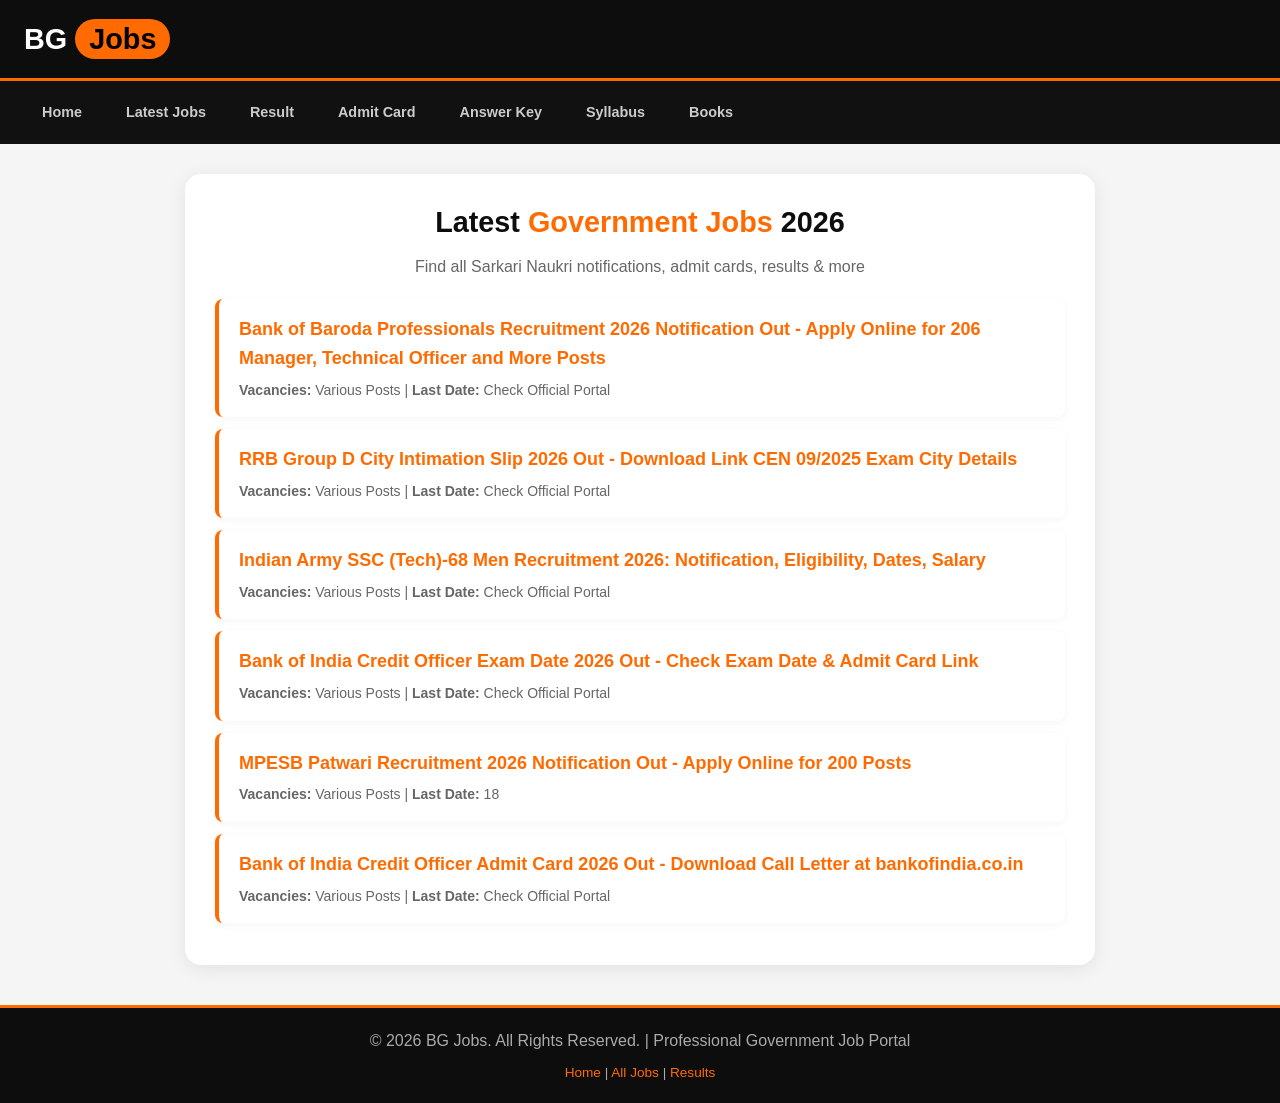
==== commit c62f632d: "🤖 Auto-build HTML pages from jobs.json" ====
--- a/index.html
+++ b/index.html
@@ -1,681 +1,260 @@
 <!DOCTYPE html>
 <html lang="en">
 <head>
-  <meta charset="UTF-8">
-  <meta name="viewport" content="width=device-width, initial-scale=1.0, maximum-scale=1.0, user-scalable=yes, viewport-fit=cover">
-  <meta http-equiv="X-UA-Compatible" content="IE=edge">
-  <title>BG Jobs | Professional Govt Job Portal – Admit Card, Result 2026</title>
-  <meta name="description" content="BG Jobs: Professionally designed portal for Sarkari Result, Railway, SSC, Bank, MPESB, Police Govt Jobs, Admit Cards, Answer Keys, Syllabus & Books.">
-  <meta name="keywords" content="Sarkari Result, BG Jobs, MPESB Patwari, Bank Jobs, SSC CGL 2026, Railway Recruitment, Admit Card, Results 2026, Govt Jobs, Books">
-  <meta name="author" content="BG Jobs">
-  <meta name="robots" content="index, follow, max-image-preview:large">
-  <meta name="theme-color" content="#ffffff">
-  <link rel="canonical" href="https://bgsarkariresult.github.io/bgjob/">
-  <meta property="og:title" content="BG Jobs - Professional Govt Job Portal | Admit Card & Results 2026">
-  <meta property="og:description" content="All latest Government Job notifications, Admit Cards, Results and Books in a professional theme with dark/light mode.">
-  <meta property="og:type" content="website">
-  <meta property="og:url" content="https://bgsarkariresult.github.io/bgjob/">
-  <meta property="og:site_name" content="BG Jobs">
-  
-  <style>
-    * {
-      margin: 0;
-      padding: 0;
-      box-sizing: border-box;
-    }
-
-    /* Light Mode (Default) */
-    :root {
-      --bg-primary: #ffffff;
-      --bg-secondary: #f5f5f5;
-      --bg-card: #ffffff;
-      --text-primary: #1a1a1a;
-      --text-secondary: #555555;
-      --border-color: #e0e0e0;
-      --ticker-bg: #ffffff;
-      --ticker-text: #1a1a1a;
-      --card-border: #e8e8e8;
-      --card-shadow: 0 8px 24px rgba(0,0,0,0.06);
-      --hover-shadow: 0 18px 32px rgba(255,107,0,0.12);
-      --job-link-color: #1a1a1a;
-      --job-link-hover: #ff6b00;
-      --badge-new-bg: #e8f5e9;
-      --badge-new-text: #1b5e20;
-      --badge-new-border: #4caf50;
-      --badge-hot-bg: #ffebee;
-      --badge-hot-text: #b71c1c;
-      --badge-hot-border: #ef5350;
-    }
-
-    /* Dark Mode */
-    body.dark-mode {
-      --bg-primary: #0a0a0a;
-      --bg-secondary: #0f0f0f;
-      --bg-card: #141414;
-      --text-primary: #e0e0e0;
-      --text-secondary: #aaaaaa;
-      --border-color: #2a2a2a;
-      --ticker-bg: #1a1a1a;
-      --ticker-text: #dddddd;
-      --card-border: #2a2a2a;
-      --card-shadow: 0 8px 24px rgba(0,0,0,0.7);
-      --hover-shadow: 0 18px 32px rgba(255,107,0,0.2);
-      --job-link-color: #f0f0f0;
-      --job-link-hover: #ff6b00;
-      --badge-new-bg: #1b3a1b;
-      --badge-new-text: #a5d6a7;
-      --badge-new-border: #4caf50;
-      --badge-hot-bg: #3a1b1b;
-      --badge-hot-text: #ef9a9a;
-      --badge-hot-border: #ef5350;
-    }
-
-    body {
-      font-family: 'Inter', 'Segoe UI', Roboto, 'Helvetica Neue', -apple-system, BlinkMacSystemFont, system-ui, sans-serif;
-      background: var(--bg-primary);
-      color: var(--text-primary);
-      line-height: 1.6;
-      display: flex;
-      flex-direction: column;
-      min-height: 100vh;
-      -webkit-font-smoothing: antialiased;
-      -moz-osx-font-smoothing: grayscale;
-      transition: background 0.35s ease, color 0.35s ease;
-    }
-
-    .container {
-      max-width: 1300px;
-      margin: 0 auto;
-      padding: 0 24px;
-      width: 100%;
-    }
-
-    /* Header - Always Dark */
-    .site-header {
-      background: #0d0d0d;
-      border-bottom: 2px solid #ff6b00;
-      box-shadow: 0 8px 24px rgba(0,0,0,0.3);
-      position: sticky;
-      top: 0;
-      z-index: 50;
-    }
-
-    .header-top {
-      display: flex;
-      flex-wrap: wrap;
-      align-items: center;
-      justify-content: space-between;
-      padding: 16px 24px;
-      gap: 16px;
-    }
-
-    .header-left {
-      display: flex;
-      align-items: center;
-      gap: 16px;
-      flex-wrap: wrap;
-    }
-
-    .logo a {
-      font-size: 2.2rem;
-      font-weight: 800;
-      text-decoration: none;
-      letter-spacing: -0.5px;
-      color: #ffffff;
-      display: flex;
-      align-items: baseline;
-      gap: 4px;
-    }
-
-    .logo span {
-      background: #ff6b00;
-      color: #0a0a0a;
-      padding: 4px 16px;
-      border-radius: 40px;
-      font-size: 1.7rem;
-      font-weight: 800;
-      margin-left: 4px;
-    }
-
-    /* Dark/Light Toggle Button */
-    .mode-toggle {
-      background: #ff6b00;
-      border: 2px solid #ff6b00;
-      color: #0a0a0a;
-      font-size: 1rem;
-      padding: 10px 18px;
-      border-radius: 50px;
-      cursor: pointer;
-      font-weight: 700;
-      transition: all 0.3s ease;
-      white-space: nowrap;
-      display: flex;
-      align-items: center;
-      gap: 6px;
-      letter-spacing: 0.3px;
-    }
-
-    .mode-toggle:hover {
-      background: #ff8533;
-      border-color: #ff8533;
-      box-shadow: 0 4px 16px rgba(255,107,0,0.4);
-    }
-
-    .mode-toggle .icon {
-      font-size: 1.2rem;
-    }
-
-    .search-box {
-      display: flex;
-      align-items: center;
-      background: #1a1a1a;
-      border-radius: 50px;
-      padding: 4px 6px 4px 22px;
-      box-shadow: 0 4px 16px rgba(255, 107, 0, 0.15);
-      min-width: 300px;
-      border: 1px solid #333;
-    }
-
-    .search-box input {
-      border: none;
-      outline: none;
-      font-size: 1rem;
-      width: 100%;
-      background: transparent;
-      color: #ffffff;
-    }
-
-    .search-box input::placeholder {
-      color: #999;
-    }
-
-    .search-box button {
-      background: #ff6b00;
-      border: none;
-      color: #0a0a0a;
-      font-size: 1.2rem;
-      padding: 12px 18px;
-      border-radius: 40px;
-      cursor: pointer;
-      transition: 0.2s;
-      display: flex;
-      align-items: center;
-      justify-content: center;
-      font-weight: bold;
-    }
-
-    .search-box button:hover {
-      background: #ff8533;
-    }
-
-    .main-nav {
-      background: #111111;
-      border-top: 1px solid #222;
-    }
-
-    .nav-links {
-      display: flex;
-      flex-wrap: wrap;
-      gap: 8px;
-      padding: 14px 24px;
-    }
-
-    .nav-links a {
-      color: #cccccc;
-      text-decoration: none;
-      font-weight: 600;
-      font-size: 0.95rem;
-      padding: 10px 22px;
-      border-radius: 30px;
-      transition: all 0.25s;
-      background: transparent;
-    }
-
-    .nav-links a.active,
-    .nav-links a:hover {
-      background: #ff6b00;
-      color: #0a0a0a;
-      box-shadow: 0 4px 16px rgba(255, 107, 0, 0.5);
-      font-weight: 700;
-    }
-
-    /* Ticker */
-    .ticker-wrapper {
-      background: var(--ticker-bg);
-      border-bottom: 1px solid var(--border-color);
-      box-shadow: 0 2px 8px rgba(0,0,0,0.04);
-      overflow: hidden;
-      transition: background 0.35s ease;
-    }
-
-    .ticker-flex {
-      display: flex;
-      align-items: center;
-      gap: 20px;
-      padding: 14px 24px;
-      white-space: nowrap;
-    }
-
-    .ticker-label {
-      background: #ff3b30;
-      color: white;
-      font-weight: 700;
-      padding: 8px 22px;
-      border-radius: 30px;
-      font-size: 0.85rem;
-      white-space: nowrap;
-      letter-spacing: 0.5px;
-      flex-shrink: 0;
-      z-index: 2;
-      box-shadow: 0 4px 12px rgba(255,59,48,0.3);
-    }
-
-    .ticker-scroll-container {
-      flex: 1;
-      overflow: hidden;
-      position: relative;
-    }
-
-    .ticker-content {
-      display: flex;
-      gap: 40px;
-      animation: scrollTicker 25s linear infinite;
-      width: max-content;
-    }
-
-    .ticker-content a {
-      color: var(--ticker-text);
-      text-decoration: none;
-      font-weight: 700;
-      transition: 0.2s;
-      font-size: 0.98rem;
-    }
-
-    .ticker-content a:hover {
-      color: #ff6b00;
-      text-decoration: underline;
-    }
-
-    .ticker-separator {
-      color: #cccccc;
-      font-weight: 400;
-    }
-
-    @keyframes scrollTicker {
-      0% { transform: translateX(0); }
-      100% { transform: translateX(-50%); }
-    }
-
-    /* Main Content */
-    main {
-      flex: 1;
-      padding: 36px 0 48px;
-      background: var(--bg-secondary);
-      transition: background 0.35s ease;
-    }
-
-    .section-title {
-      text-align: center;
-      margin-bottom: 28px;
-      font-size: 1.8rem;
-      font-weight: 800;
-      color: var(--text-primary);
-    }
-
-    .section-title span {
-      color: #ff6b00;
-    }
-
-    .job-grid-container {
-      display: grid;
-      grid-template-columns: repeat(auto-fit, minmax(280px, 1fr));
-      gap: 28px;
-    }
-
-    .job-card-box {
-      background: var(--bg-card);
-      border-radius: 20px;
-      box-shadow: var(--card-shadow);
-      overflow: hidden;
-      transition: transform 0.25s ease, box-shadow 0.25s ease, background 0.35s ease, border-color 0.25s;
-      border: 1px solid var(--card-border);
-    }
-
-    .job-card-box:hover {
-      transform: translateY(-6px);
-      box-shadow: var(--hover-shadow);
-      border-color: #ff6b00;
-    }
-
-    .box-header {
-      display: flex;
-      align-items: center;
-      justify-content: space-between;
-      padding: 18px 24px;
-      color: white;
-      font-weight: 700;
-    }
-
-    .box-header h2 {
-      font-size: 1.3rem;
-      display: flex;
-      align-items: center;
-      gap: 10px;
-    }
-
-    .box-header a {
-      color: white;
-      background: rgba(255,255,255,0.18);
-      padding: 6px 16px;
-      border-radius: 30px;
-      text-decoration: none;
-      font-size: 0.8rem;
-      font-weight: 600;
-      backdrop-filter: blur(4px);
-      transition: 0.2s;
-    }
-
-    .box-header a:hover {
-      background: rgba(255,255,255,0.35);
-    }
-
-    .bg-green {
-      background: linear-gradient(135deg, #1b5e20, #2e7d32);
-      border-bottom: 2px solid #ff6b00;
-    }
-    .bg-blue {
-      background: linear-gradient(135deg, #0d47a1, #1565c0);
-      border-bottom: 2px solid #ff6b00;
-    }
-    .bg-red {
-      background: linear-gradient(135deg, #b71c1c, #c62828);
-      border-bottom: 2px solid #ff6b00;
-    }
-    .bg-purple {
-      background: linear-gradient(135deg, #4a148c, #6a1b9a);
-      border-bottom: 2px solid #ff6b00;
-    }
-
-    .job-list {
-      list-style: none;
-      padding: 18px 24px 24px;
-      display: flex;
-      flex-direction: column;
-      gap: 18px;
-    }
-
-    .job-list li {
-      border-bottom: 1px solid var(--border-color);
-      padding-bottom: 14px;
-      transition: border-color 0.35s ease;
-    }
-    .job-list li:last-child {
-      border-bottom: none;
-      padding-bottom: 0;
-    }
-
-    .job-list a {
-      text-decoration: none;
-      font-weight: 600;
-      color: var(--job-link-color);
-      display: flex;
-      align-items: center;
-      justify-content: space-between;
-      gap: 10px;
-      font-size: 0.96rem;
-      transition: color 0.2s;
-    }
-
-    .job-list a:hover {
-      color: var(--job-link-hover);
-    }
-
-    .badge {
-      font-size: 0.7rem;
-      font-weight: 700;
-      padding: 5px 12px;
-      border-radius: 30px;
-      text-transform: uppercase;
-      letter-spacing: 0.5px;
-      white-space: nowrap;
-      flex-shrink: 0;
-    }
-
-    .badge.new {
-      background: var(--badge-new-bg);
-      color: var(--badge-new-text);
-      border: 1px solid var(--badge-new-border);
-    }
-    .badge.hot {
-      background: var(--badge-hot-bg);
-      color: var(--badge-hot-text);
-      border: 1px solid var(--badge-hot-border);
-    }
-
-    footer {
-      background: #0d0d0d;
-      color: #aaaaaa;
-      text-align: center;
-      padding: 28px 24px;
-      border-top: 3px solid #ff6b00;
-    }
-
-    .footer-content p {
-      font-size: 0.95rem;
-      letter-spacing: 0.3px;
-    }
-
-    /* Responsive */
-    @media (max-width: 768px) {
-      .header-top {
-        flex-direction: column;
-        align-items: flex-start;
-      }
-      .header-left {
-        width: 100%;
-        justify-content: space-between;
-      }
-      .search-box {
-        width: 100%;
-        min-width: auto;
-      }
-      .nav-links {
-        justify-content: center;
-      }
-      .job-grid-container {
-        grid-template-columns: 1fr;
-        padding: 0 8px;
-      }
-    }
-
-    @media (max-width: 480px) {
-      .logo a {
-        font-size: 1.8rem;
-      }
-      .logo span {
-        font-size: 1.4rem;
-        padding: 3px 12px;
-      }
-      .mode-toggle {
-        font-size: 0.85rem;
-        padding: 8px 14px;
-      }
-    }
-
-    @supports (-webkit-touch-callout: none) {
-      body {
-        -webkit-text-size-adjust: 100%;
-      }
-    }
-  </style>
+    <meta charset="UTF-8">
+    <meta name="viewport" content="width=device-width, initial-scale=1.0, maximum-scale=1.0, user-scalable=yes">
+    <title>BG Jobs - Latest Sarkari Result & Job Updates 2026 | BG Jobs</title>
+    <meta name="description" content="BG Jobs - Latest Sarkari Result & Job Updates 2026 - Latest Government Job updates, results, admit cards & more.">
+    <meta name="theme-color" content="#0d0d0d">
+    <meta name="robots" content="index, follow">
+    <style>
+        * { margin: 0; padding: 0; box-sizing: border-box; }
+        body {
+            font-family: 'Segoe UI', Roboto, 'Helvetica Neue', -apple-system, sans-serif;
+            background: #f5f5f5;
+            color: #1a1a1a;
+            line-height: 1.6;
+            -webkit-font-smoothing: antialiased;
+        }
+        header {
+            background: #0d0d0d;
+            border-bottom: 3px solid #ff6b00;
+            padding: 16px 24px;
+            position: sticky;
+            top: 0;
+            z-index: 50;
+        }
+        header a {
+            color: #fff;
+            text-decoration: none;
+            font-size: 1.8rem;
+            font-weight: 800;
+        }
+        header span {
+            background: #ff6b00;
+            color: #000;
+            padding: 4px 14px;
+            border-radius: 30px;
+        }
+        nav {
+            background: #111;
+            padding: 12px 24px;
+            display: flex;
+            flex-wrap: wrap;
+            gap: 8px;
+            overflow-x: auto;
+        }
+        nav a {
+            color: #ccc;
+            text-decoration: none;
+            font-weight: 600;
+            padding: 8px 18px;
+            border-radius: 30px;
+            font-size: 0.9rem;
+            white-space: nowrap;
+            transition: 0.2s;
+        }
+        nav a:hover, nav a.active {
+            background: #ff6b00;
+            color: #000;
+        }
+        .container {
+            max-width: 950px;
+            margin: 30px auto;
+            padding: 0 20px;
+        }
+        .post {
+            background: #fff;
+            border-radius: 16px;
+            padding: 30px;
+            box-shadow: 0 4px 20px rgba(0,0,0,0.08);
+        }
+        h1 {
+            font-size: 1.8rem;
+            color: #0d0d0d;
+            margin-bottom: 12px;
+            line-height: 1.3;
+        }
+        .meta {
+            color: #777;
+            font-size: 0.9rem;
+            margin-bottom: 20px;
+            padding-bottom: 16px;
+            border-bottom: 1px solid #eee;
+        }
+        .card {
+            background: #fff;
+            border-left: 4px solid #ff6b00;
+            padding: 16px 20px;
+            margin-bottom: 12px;
+            border-radius: 8px;
+            display: block;
+            text-decoration: none;
+            color: #1a1a1a;
+            transition: 0.2s;
+            box-shadow: 0 2px 8px rgba(0,0,0,0.04);
+        }
+        .card:hover {
+            background: #fff8f3;
+            border-left-color: #e65c00;
+            box-shadow: 0 4px 16px rgba(255,107,0,0.12);
+        }
+        .card h3 {
+            margin: 0 0 6px 0;
+            color: #ff6b00;
+            font-size: 18px;
+        }
+        .card p {
+            margin: 0;
+            font-size: 14px;
+            color: #666;
+        }
+        .btn {
+            display: inline-block;
+            padding: 12px 24px;
+            border-radius: 8px;
+            text-decoration: none;
+            font-weight: 700;
+            transition: 0.2s;
+            text-align: center;
+        }
+        .btn-primary {
+            background: #0073e6;
+            color: #fff;
+        }
+        .btn-primary:hover { background: #005bb5; }
+        .btn-success {
+            background: #28a745;
+            color: #fff;
+        }
+        .btn-success:hover { background: #1e7e34; }
+        .btn-orange {
+            background: #ff6b00;
+            color: #fff;
+        }
+        .btn-orange:hover { background: #e65c00; }
+        .job-content h2, .job-content h3 {
+            color: #ff6b00;
+            margin: 20px 0 10px;
+            border-left: 4px solid #ff6b00;
+            padding-left: 12px;
+        }
+        .job-content table {
+            width: 100%;
+            border-collapse: collapse;
+            margin: 15px 0;
+        }
+        .job-content table td, .job-content table th {
+            border: 1px solid #ddd;
+            padding: 10px 14px;
+            text-align: left;
+        }
+        .job-content table th {
+            background: #ff6b00;
+            color: #fff;
+        }
+        .job-content ul, .job-content ol {
+            padding-left: 20px;
+            margin: 10px 0;
+        }
+        .job-content li {
+            margin: 6px 0;
+        }
+        .badge {
+            display: inline-block;
+            background: #e8f5e9;
+            color: #1b5e20;
+            padding: 3px 10px;
+            border-radius: 15px;
+            font-size: 0.7rem;
+            font-weight: 700;
+        }
+        footer {
+            margin-top: 40px;
+            text-align: center;
+            padding: 20px;
+            background: #0d0d0d;
+            color: #aaa;
+            border-top: 3px solid #ff6b00;
+        }
+        footer a {
+            color: #ff6b00;
+            text-decoration: none;
+        }
+        @media (max-width: 600px) {
+            .post { padding: 20px 16px; }
+            h1 { font-size: 1.4rem; }
+            .btn { padding: 10px 18px; font-size: 0.9rem; }
+            header a { font-size: 1.4rem; }
+        }
+    </style>
 </head>
 <body>
-  <header class="site-header">
-    <div class="container">
-      <div class="header-top">
-        <div class="header-left">
-          <h1 class="logo">
-            <a href="index.html">BG <span>Jobs</span></a>
-          </h1>
-          <button class="mode-toggle" id="modeToggle" title="Toggle Dark/Light Mode" aria-label="Dark/Light Mode Switch">
-            <span class="icon">🌙</span> Dark Mode
-          </button>
-        </div>
-        <div class="search-box">
-          <input type="text" id="searchInput" placeholder="Search Jobs, Results, Admit Card...">
-          <button type="button" id="searchBtn" aria-label="Search">🔍</button>
-        </div>
-      </div>
+
+<header>
+    <a href="./index.html">BG <span>Jobs</span></a>
+</header>
+
+<nav>
+    <a href="./index.html">Home</a>
+    <a href="./jobs/index.html">Latest Jobs</a>
+    <a href="./results/index.html">Result</a>
+    <a href="./admit-card/index.html">Admit Card</a>
+    <a href="./answer-key/index.html">Answer Key</a>
+    <a href="./syllabus/index.html">Syllabus</a>
+    <a href="./books/index.html">Books</a>
+</nav>
+
+<div class="container">
+    
+<div class="post">
+    <h1 style="text-align:center;">Latest <span style="color:#ff6b00;">Government Jobs</span> 2026</h1>
+    <p style="text-align:center;color:#666;margin-bottom:20px;">Find all Sarkari Naukri notifications, admit cards, results & more</p>
+    <div class="job-list">
+        
+    <a href="jobs/bank-of-baroda-professionals-recruitment-2026-notification-out-apply-online-for-206-manager-technical-officer-and-more-posts.html" class="card">
+        <h3>Bank of Baroda Professionals Recruitment 2026 Notification Out - Apply Online for 206 Manager, Technical Officer and More Posts</h3>
+        <p><strong>Vacancies:</strong> Various Posts | <strong>Last Date:</strong> Check Official Portal</p>
+    </a>
+    
+    <a href="jobs/rrb-group-d-city-intimation-slip-2026-out-download-link-cen-09-2025-exam-city-details.html" class="card">
+        <h3>RRB Group D City Intimation Slip 2026 Out - Download Link CEN 09/2025 Exam City Details</h3>
+        <p><strong>Vacancies:</strong> Various Posts | <strong>Last Date:</strong> Check Official Portal</p>
+    </a>
+    
+    <a href="jobs/indian-army-ssc-tech-68-men-recruitment-2026-notification-eligibility-dates-salary.html" class="card">
+        <h3>Indian Army SSC (Tech)-68 Men Recruitment 2026: Notification, Eligibility, Dates, Salary</h3>
+        <p><strong>Vacancies:</strong> Various Posts | <strong>Last Date:</strong> Check Official Portal</p>
+    </a>
+    
+    <a href="jobs/bank-of-india-credit-officer-exam-date-2026-out-check-exam-date-admit-card-link.html" class="card">
+        <h3>Bank of India Credit Officer Exam Date 2026 Out - Check Exam Date & Admit Card Link</h3>
+        <p><strong>Vacancies:</strong> Various Posts | <strong>Last Date:</strong> Check Official Portal</p>
+    </a>
+    
+    <a href="jobs/mpesb-patwari-recruitment-2026-notification-out-apply-online-for-200-posts.html" class="card">
+        <h3>MPESB Patwari Recruitment 2026 Notification Out - Apply Online for 200 Posts</h3>
+        <p><strong>Vacancies:</strong> Various Posts | <strong>Last Date:</strong> 18</p>
+    </a>
+    
+    <a href="jobs/bank-of-india-credit-officer-admit-card-2026-out-download-call-letter-at-bankofindia-co-in.html" class="card">
+        <h3>Bank of India Credit Officer Admit Card 2026 Out - Download Call Letter at bankofindia.co.in</h3>
+        <p><strong>Vacancies:</strong> Various Posts | <strong>Last Date:</strong> Check Official Portal</p>
+    </a>
+    
     </div>
-    <nav class="main-nav">
-      <div class="container nav-links">
-        <a href="index.html" class="active">Home</a>
-        <a href="jobs/index.html">Latest Jobs</a>
-        <a href="results/index.html">Result</a>
-        <a href="admit-card/index.html">Admit Card</a>
-        <a href="answer-key/index.html">Answer Key</a>
-        <a href="syllabus/index.html">Syllabus</a>
-        <a href="books/index.html">Books</a>
-      </div>
-    </nav>
-  </header>
-
-  <div class="ticker-wrapper">
-    <div class="container ticker-flex">
-      <span class="ticker-label">🔥 Latest Jobs</span>
-      <div class="ticker-scroll-container">
-        <div class="ticker-content">
-          <a href="jobs/indian-army-ssc-tech-68-men-recruitment-2026-notification-eligibility-dates-salary.html">Indian Army SSC (Tech)-68 Notification Out</a>
-          <span class="ticker-separator">|</span>
-          <a href="jobs/mpesb-patwari-recruitment-2026-notification-out-apply-online-for-200-posts.html">MPESB Patwari Recruitment 2026 (200 Posts)</a>
-          <span class="ticker-separator">|</span>
-          <a href="jobs/bank-of-india-credit-officer-admit-card-2026-out-download-call-letter.html">Bank of India Credit Officer Admit Card 2026</a>
-          <span class="ticker-separator">|</span>
-          <a href="books/ssc-cgl-preparation-books-2026-best-recommended.html">SSC CGL Best Books 2026 - Recommended</a>
-          <span class="ticker-separator">|</span>
-          <!-- Duplicate for seamless loop -->
-          <a href="jobs/indian-army-ssc-tech-68-men-recruitment-2026-notification-eligibility-dates-salary.html">Indian Army SSC (Tech)-68 Notification Out</a>
-          <span class="ticker-separator">|</span>
-          <a href="jobs/mpesb-patwari-recruitment-2026-notification-out-apply-online-for-200-posts.html">MPESB Patwari Recruitment 2026 (200 Posts)</a>
-          <span class="ticker-separator">|</span>
-          <a href="jobs/bank-of-india-credit-officer-admit-card-2026-out-download-call-letter.html">Bank of India Credit Officer Admit Card 2026</a>
-          <span class="ticker-separator">|</span>
-          <a href="books/ssc-cgl-preparation-books-2026-best-recommended.html">SSC CGL Best Books 2026 - Recommended</a>
-        </div>
-      </div>
-    </div>
-  </div>
-
-  <main>
-    <div class="container">
-      <h2 class="section-title">Explore <span>BG Jobs</span> Portal</h2>
-      <div class="job-grid-container">
-        
-        <!-- Section 1: Latest Jobs -->
-        <section class="job-card-box">
-          <div class="box-header bg-green">
-            <h2>⭐ Latest Jobs</h2>
-            <a href="jobs/index.html">View All</a>
-          </div>
-          <ul class="job-list">
-            <li><a href="jobs/indian-army-ssc-tech-68-men-recruitment-2026-notification-eligibility-dates-salary.html">Indian Army SSC (Tech)-68 Men Recruitment <span class="badge new">New</span></a></li>
-            <li><a href="jobs/mpesb-patwari-recruitment-2026-notification-out-apply-online-for-200-posts.html">MPESB Patwari Recruitment 2026 (200 Posts) <span class="badge new">New</span></a></li>
-          </ul>
-        </section>
-
-        <!-- Section 2: Admit Card -->
-        <section class="job-card-box">
-          <div class="box-header bg-blue">
-            <h2>🎫 Admit Card</h2>
-            <a href="admit-card/index.html">View All</a>
-          </div>
-          <ul class="job-list">
-            <li><a href="jobs/bank-of-india-credit-officer-admit-card-2026-out-download-call-letter.html">Bank of India Credit Officer Admit Card 2026 <span class="badge hot">Hot</span></a></li>
-          </ul>
-        </section>
-
-        <!-- Section 3: Results & Exam Dates -->
-        <section class="job-card-box">
-          <div class="box-header bg-red">
-            <h2>📄 Results & Exam Dates</h2>
-            <a href="results/index.html">View All</a>
-          </div>
-          <ul class="job-list">
-            <li><a href="jobs/bank-of-india-credit-officer-admit-card-2026-out-download-call-letter.html">BOI Credit Officer Exam Date 2026 <span class="badge new">New</span></a></li>
-          </ul>
-        </section>
-
-        <!-- Section 4: Books -->
-        <section class="job-card-box">
-          <div class="box-header bg-purple">
-            <h2>📚 Books</h2>
-            <a href="books/index.html">View All</a>
-          </div>
-          <ul class="job-list">
-            <li><a href="books/ssc-cgl-preparation-books-2026-best-recommended.html">SSC CGL Preparation Books 2026 <span class="badge new">New</span></a></li>
-            <li><a href="books/banking-exam-books-2026-ibps-sbi-rbi-recommended.html">Banking Exam Books 2026 (IBPS/SBI/RBI) <span class="badge hot">Hot</span></a></li>
-            <li><a href="books/railway-exam-books-2026-rrb-ntpc-group-d.html">Railway Exam Books 2026 (RRB NTPC/Group D)</a></li>
-          </ul>
-        </section>
-
-      </div>
-    </div>
-  </main>
-
-  <footer class="site-footer">
-    <div class="container footer-content">
-      <p class="copyright">&copy; 2026 BG Jobs. All Rights Reserved. | Professional Govt Job Portal | Jobs | Admit Card | Results | Books</p>
-    </div>
-  </footer>
-
-  <script type="application/ld+json">
-    {
-      "@context": "https://schema.org",
-      "@type": "WebSite",
-      "name": "BG Jobs",
-      "url": "https://bgsarkariresult.github.io/bgjob/",
-      "description": "Professional Government Job Portal - Latest Jobs, Admit Cards, Results, Syllabus and Books.",
-      "inLanguage": "en"
-    }
-  </script>
-
-  <script>
-    (function() {
-      const modeToggle = document.getElementById('modeToggle');
-      const body = document.body;
-
-      // Function to update button text and icon
-      function updateToggleButton() {
-        if (body.classList.contains('dark-mode')) {
-          modeToggle.innerHTML = '<span class="icon">☀️</span> Light Mode';
-        } else {
-          modeToggle.innerHTML = '<span class="icon">🌙</span> Dark Mode';
-        }
-      }
-
-      // Check localStorage for saved preference
-      const savedMode = localStorage.getItem('bgJobsDarkMode');
-      if (savedMode === 'enabled') {
-        body.classList.add('dark-mode');
-      } else if (savedMode === 'disabled') {
-        body.classList.remove('dark-mode');
-      } else {
-        // Default: Light mode (no dark-mode class)
-        body.classList.remove('dark-mode');
-      }
-      updateToggleButton();
-
-      // Toggle on button click
-      modeToggle.addEventListener('click', function() {
-        body.classList.toggle('dark-mode');
-        if (body.classList.contains('dark-mode')) {
-          localStorage.setItem('bgJobsDarkMode', 'enabled');
-        } else {
-          localStorage.setItem('bgJobsDarkMode', 'disabled');
-        }
-        updateToggleButton();
-      });
-    })();
-  </script>
+</div>
+
+</div>
+
+<footer>
+    <p>&copy; 2026 BG Jobs. All Rights Reserved. | Professional Government Job Portal</p>
+    <p style="margin-top: 8px; font-size: 0.85rem;">
+        <a href="./index.html">Home</a> | 
+        <a href="./jobs/index.html">All Jobs</a> | 
+        <a href="./results/index.html">Results</a>
+    </p>
+</footer>
+
 </body>
-</html>
+</html>
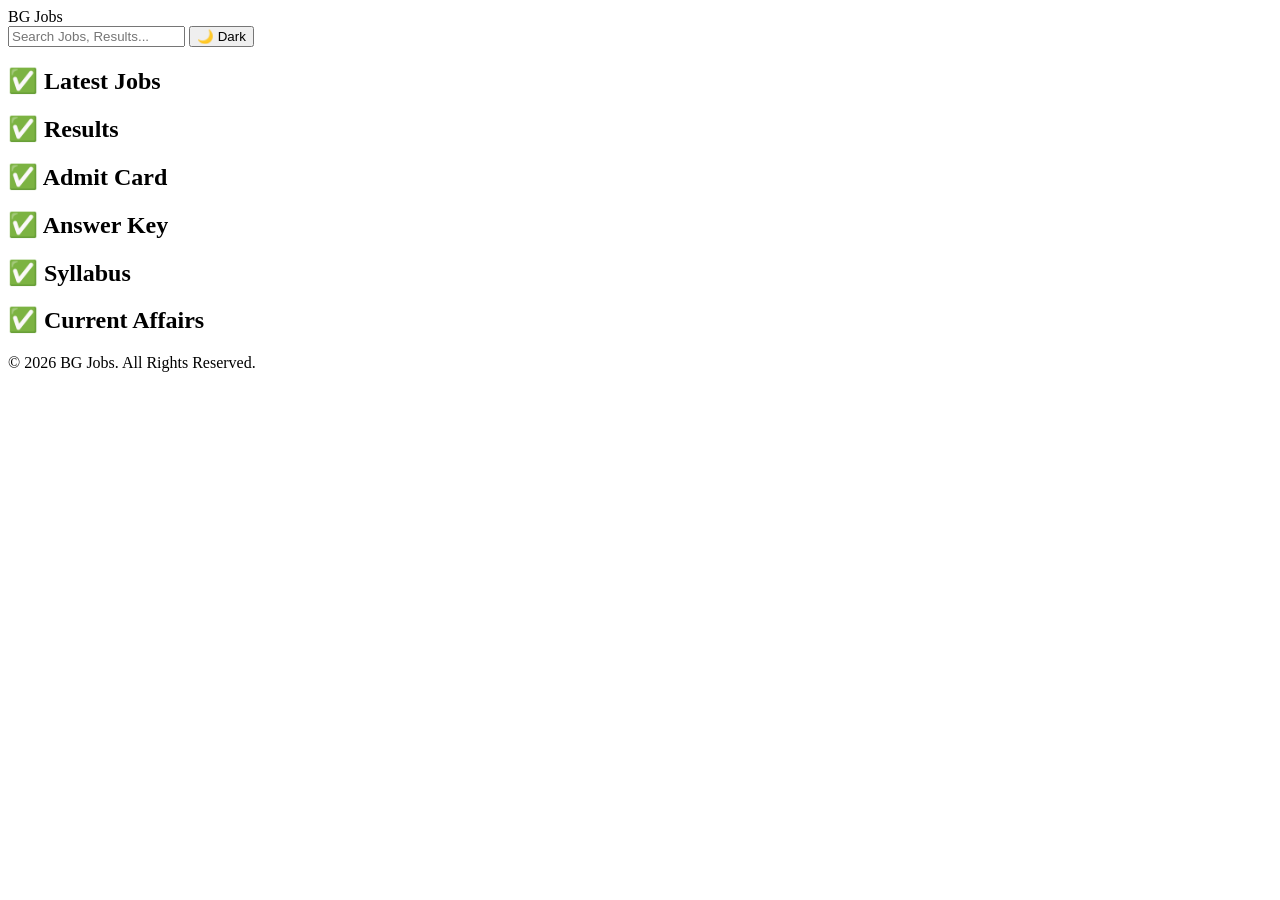
==== commit a0395cc5: "Create index.html" ====
--- a/index.html
+++ b/index.html
@@ -1,260 +1,57 @@
 <!DOCTYPE html>
-<html lang="en">
+<html lang="hi">
 <head>
     <meta charset="UTF-8">
-    <meta name="viewport" content="width=device-width, initial-scale=1.0, maximum-scale=1.0, user-scalable=yes">
-    <title>BG Jobs - Latest Sarkari Result & Job Updates 2026 | BG Jobs</title>
-    <meta name="description" content="BG Jobs - Latest Sarkari Result & Job Updates 2026 - Latest Government Job updates, results, admit cards & more.">
-    <meta name="theme-color" content="#0d0d0d">
-    <meta name="robots" content="index, follow">
-    <style>
-        * { margin: 0; padding: 0; box-sizing: border-box; }
-        body {
-            font-family: 'Segoe UI', Roboto, 'Helvetica Neue', -apple-system, sans-serif;
-            background: #f5f5f5;
-            color: #1a1a1a;
-            line-height: 1.6;
-            -webkit-font-smoothing: antialiased;
-        }
-        header {
-            background: #0d0d0d;
-            border-bottom: 3px solid #ff6b00;
-            padding: 16px 24px;
-            position: sticky;
-            top: 0;
-            z-index: 50;
-        }
-        header a {
-            color: #fff;
-            text-decoration: none;
-            font-size: 1.8rem;
-            font-weight: 800;
-        }
-        header span {
-            background: #ff6b00;
-            color: #000;
-            padding: 4px 14px;
-            border-radius: 30px;
-        }
-        nav {
-            background: #111;
-            padding: 12px 24px;
-            display: flex;
-            flex-wrap: wrap;
-            gap: 8px;
-            overflow-x: auto;
-        }
-        nav a {
-            color: #ccc;
-            text-decoration: none;
-            font-weight: 600;
-            padding: 8px 18px;
-            border-radius: 30px;
-            font-size: 0.9rem;
-            white-space: nowrap;
-            transition: 0.2s;
-        }
-        nav a:hover, nav a.active {
-            background: #ff6b00;
-            color: #000;
-        }
-        .container {
-            max-width: 950px;
-            margin: 30px auto;
-            padding: 0 20px;
-        }
-        .post {
-            background: #fff;
-            border-radius: 16px;
-            padding: 30px;
-            box-shadow: 0 4px 20px rgba(0,0,0,0.08);
-        }
-        h1 {
-            font-size: 1.8rem;
-            color: #0d0d0d;
-            margin-bottom: 12px;
-            line-height: 1.3;
-        }
-        .meta {
-            color: #777;
-            font-size: 0.9rem;
-            margin-bottom: 20px;
-            padding-bottom: 16px;
-            border-bottom: 1px solid #eee;
-        }
-        .card {
-            background: #fff;
-            border-left: 4px solid #ff6b00;
-            padding: 16px 20px;
-            margin-bottom: 12px;
-            border-radius: 8px;
-            display: block;
-            text-decoration: none;
-            color: #1a1a1a;
-            transition: 0.2s;
-            box-shadow: 0 2px 8px rgba(0,0,0,0.04);
-        }
-        .card:hover {
-            background: #fff8f3;
-            border-left-color: #e65c00;
-            box-shadow: 0 4px 16px rgba(255,107,0,0.12);
-        }
-        .card h3 {
-            margin: 0 0 6px 0;
-            color: #ff6b00;
-            font-size: 18px;
-        }
-        .card p {
-            margin: 0;
-            font-size: 14px;
-            color: #666;
-        }
-        .btn {
-            display: inline-block;
-            padding: 12px 24px;
-            border-radius: 8px;
-            text-decoration: none;
-            font-weight: 700;
-            transition: 0.2s;
-            text-align: center;
-        }
-        .btn-primary {
-            background: #0073e6;
-            color: #fff;
-        }
-        .btn-primary:hover { background: #005bb5; }
-        .btn-success {
-            background: #28a745;
-            color: #fff;
-        }
-        .btn-success:hover { background: #1e7e34; }
-        .btn-orange {
-            background: #ff6b00;
-            color: #fff;
-        }
-        .btn-orange:hover { background: #e65c00; }
-        .job-content h2, .job-content h3 {
-            color: #ff6b00;
-            margin: 20px 0 10px;
-            border-left: 4px solid #ff6b00;
-            padding-left: 12px;
-        }
-        .job-content table {
-            width: 100%;
-            border-collapse: collapse;
-            margin: 15px 0;
-        }
-        .job-content table td, .job-content table th {
-            border: 1px solid #ddd;
-            padding: 10px 14px;
-            text-align: left;
-        }
-        .job-content table th {
-            background: #ff6b00;
-            color: #fff;
-        }
-        .job-content ul, .job-content ol {
-            padding-left: 20px;
-            margin: 10px 0;
-        }
-        .job-content li {
-            margin: 6px 0;
-        }
-        .badge {
-            display: inline-block;
-            background: #e8f5e9;
-            color: #1b5e20;
-            padding: 3px 10px;
-            border-radius: 15px;
-            font-size: 0.7rem;
-            font-weight: 700;
-        }
-        footer {
-            margin-top: 40px;
-            text-align: center;
-            padding: 20px;
-            background: #0d0d0d;
-            color: #aaa;
-            border-top: 3px solid #ff6b00;
-        }
-        footer a {
-            color: #ff6b00;
-            text-decoration: none;
-        }
-        @media (max-width: 600px) {
-            .post { padding: 20px 16px; }
-            h1 { font-size: 1.4rem; }
-            .btn { padding: 10px 18px; font-size: 0.9rem; }
-            header a { font-size: 1.4rem; }
-        }
-    </style>
+    <meta name="viewport" content="width=device-width, initial-scale=1.0">
+    <title>BG Jobs - Latest Government Jobs, Results, Admit Card</title>
+    <meta name="description" content="BG Jobs - Get latest government job updates, results, admit cards, syllabus, and daily current affairs.">
+    <meta name="keywords" content="BG Jobs, Latest Jobs, Admit Card, Sarkari Result, Syllabus, Current Affairs">
+    <link rel="stylesheet" href="style.css">
 </head>
 <body>
 
-<header>
-    <a href="./index.html">BG <span>Jobs</span></a>
-</header>
+    <header>
+        <div class="logo">BG Jobs</div>
+        <div class="controls">
+            <input type="text" id="searchInput" placeholder="Search Jobs, Results..." onkeyup="searchJobs()">
+            <button id="themeToggle" onclick="toggleTheme()">🌙 Dark</button>
+        </div>
+    </header>
 
-<nav>
-    <a href="./index.html">Home</a>
-    <a href="./jobs/index.html">Latest Jobs</a>
-    <a href="./results/index.html">Result</a>
-    <a href="./admit-card/index.html">Admit Card</a>
-    <a href="./answer-key/index.html">Answer Key</a>
-    <a href="./syllabus/index.html">Syllabus</a>
-    <a href="./books/index.html">Books</a>
-</nav>
+    <div class="container">
+        <!-- Grid Categories -->
+        <div class="grid">
+            <div class="card">
+                <h2>✅ Latest Jobs</h2>
+                <ul id="latest_jobs"></ul>
+            </div>
+            <div class="card">
+                <h2>✅ Results</h2>
+                <ul id="results"></ul>
+            </div>
+            <div class="card">
+                <h2>✅ Admit Card</h2>
+                <ul id="admit_card"></ul>
+            </div>
+            <div class="card">
+                <h2>✅ Answer Key</h2>
+                <ul id="answer_key"></ul>
+            </div>
+            <div class="card">
+                <h2>✅ Syllabus</h2>
+                <ul id="syllabus"></ul>
+            </div>
+            <div class="card">
+                <h2>✅ Current Affairs</h2>
+                <ul id="current_affairs"></ul>
+            </div>
+        </div>
+    </div>
 
-<div class="container">
-    
-<div class="post">
-    <h1 style="text-align:center;">Latest <span style="color:#ff6b00;">Government Jobs</span> 2026</h1>
-    <p style="text-align:center;color:#666;margin-bottom:20px;">Find all Sarkari Naukri notifications, admit cards, results & more</p>
-    <div class="job-list">
-        
-    <a href="jobs/bank-of-baroda-professionals-recruitment-2026-notification-out-apply-online-for-206-manager-technical-officer-and-more-posts.html" class="card">
-        <h3>Bank of Baroda Professionals Recruitment 2026 Notification Out - Apply Online for 206 Manager, Technical Officer and More Posts</h3>
-        <p><strong>Vacancies:</strong> Various Posts | <strong>Last Date:</strong> Check Official Portal</p>
-    </a>
-    
-    <a href="jobs/rrb-group-d-city-intimation-slip-2026-out-download-link-cen-09-2025-exam-city-details.html" class="card">
-        <h3>RRB Group D City Intimation Slip 2026 Out - Download Link CEN 09/2025 Exam City Details</h3>
-        <p><strong>Vacancies:</strong> Various Posts | <strong>Last Date:</strong> Check Official Portal</p>
-    </a>
-    
-    <a href="jobs/indian-army-ssc-tech-68-men-recruitment-2026-notification-eligibility-dates-salary.html" class="card">
-        <h3>Indian Army SSC (Tech)-68 Men Recruitment 2026: Notification, Eligibility, Dates, Salary</h3>
-        <p><strong>Vacancies:</strong> Various Posts | <strong>Last Date:</strong> Check Official Portal</p>
-    </a>
-    
-    <a href="jobs/bank-of-india-credit-officer-exam-date-2026-out-check-exam-date-admit-card-link.html" class="card">
-        <h3>Bank of India Credit Officer Exam Date 2026 Out - Check Exam Date & Admit Card Link</h3>
-        <p><strong>Vacancies:</strong> Various Posts | <strong>Last Date:</strong> Check Official Portal</p>
-    </a>
-    
-    <a href="jobs/mpesb-patwari-recruitment-2026-notification-out-apply-online-for-200-posts.html" class="card">
-        <h3>MPESB Patwari Recruitment 2026 Notification Out - Apply Online for 200 Posts</h3>
-        <p><strong>Vacancies:</strong> Various Posts | <strong>Last Date:</strong> 18</p>
-    </a>
-    
-    <a href="jobs/bank-of-india-credit-officer-admit-card-2026-out-download-call-letter-at-bankofindia-co-in.html" class="card">
-        <h3>Bank of India Credit Officer Admit Card 2026 Out - Download Call Letter at bankofindia.co.in</h3>
-        <p><strong>Vacancies:</strong> Various Posts | <strong>Last Date:</strong> Check Official Portal</p>
-    </a>
-    
-    </div>
-</div>
+    <footer>
+        <p>&copy; 2026 BG Jobs. All Rights Reserved.</p>
+    </footer>
 
-</div>
-
-<footer>
-    <p>&copy; 2026 BG Jobs. All Rights Reserved. | Professional Government Job Portal</p>
-    <p style="margin-top: 8px; font-size: 0.85rem;">
-        <a href="./index.html">Home</a> | 
-        <a href="./jobs/index.html">All Jobs</a> | 
-        <a href="./results/index.html">Results</a>
-    </p>
-</footer>
-
+    <script src="script.js"></script>
 </body>
-</html>+</html>
